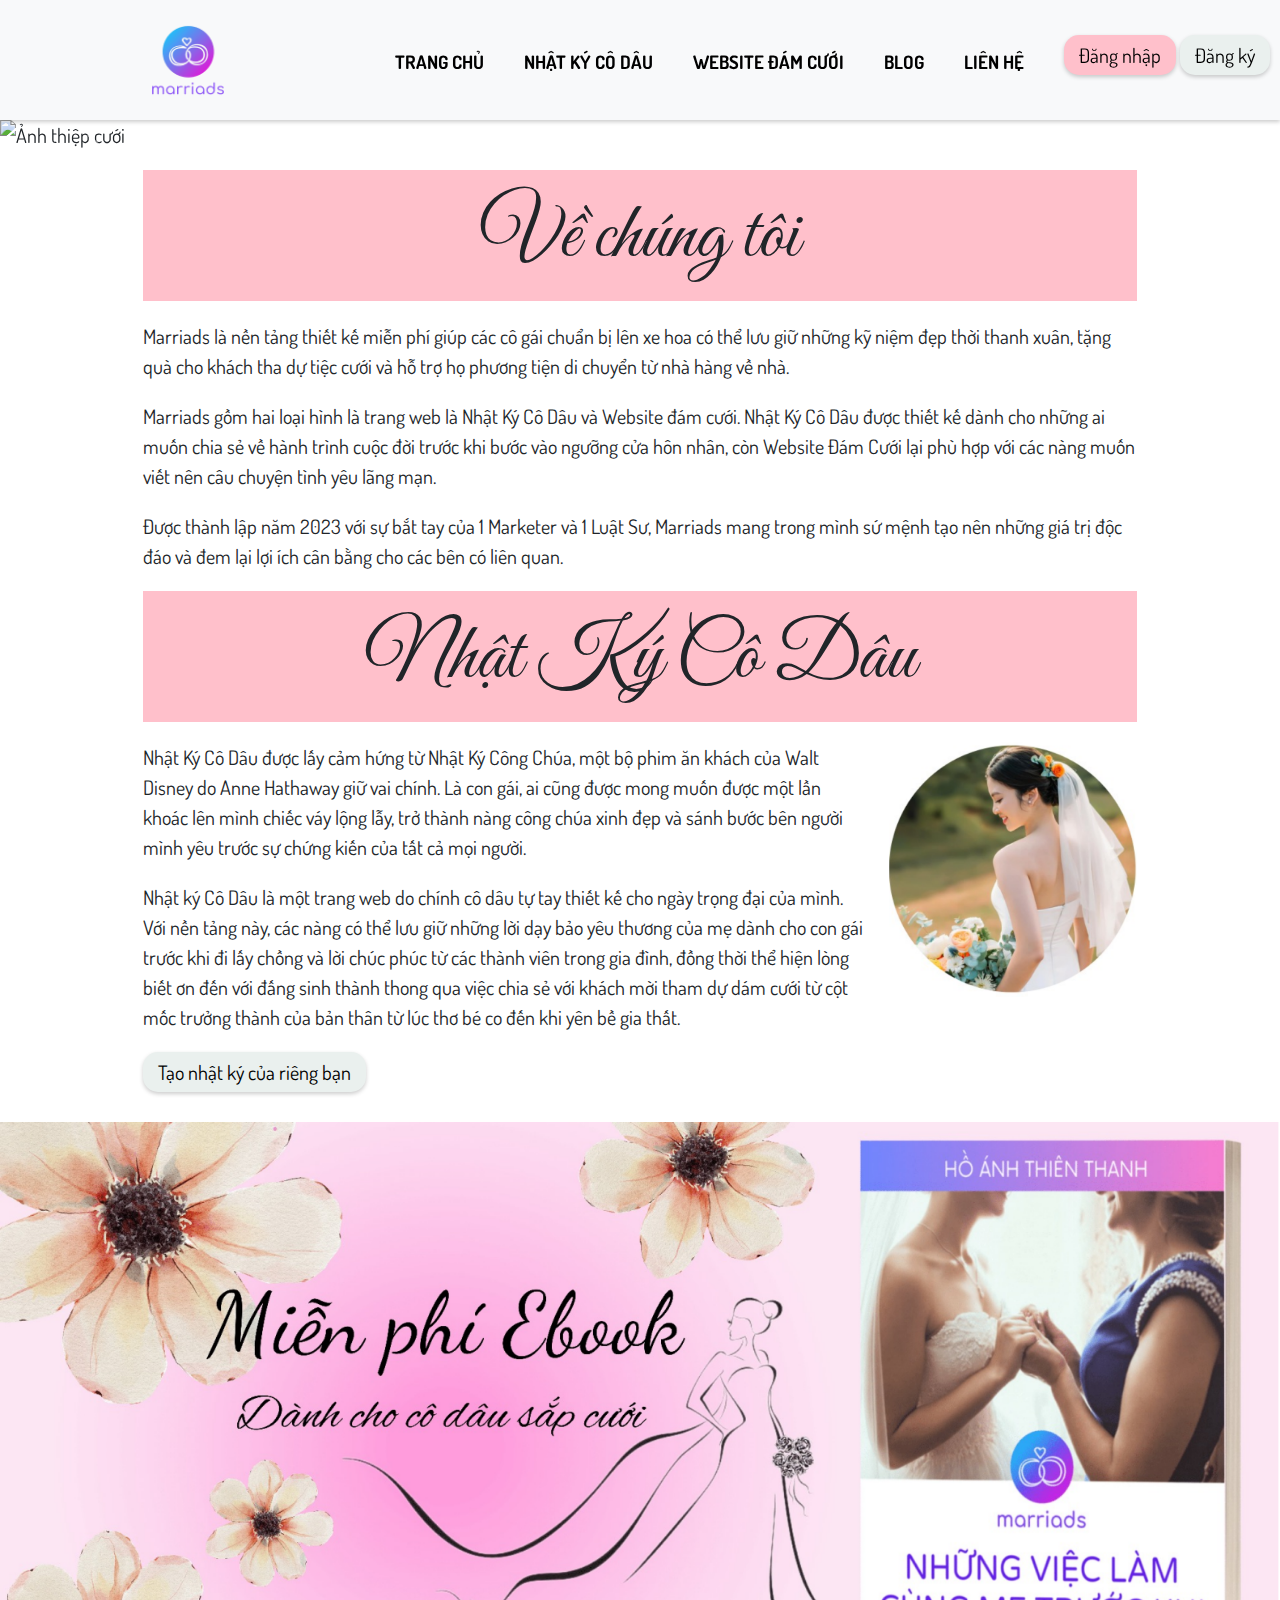
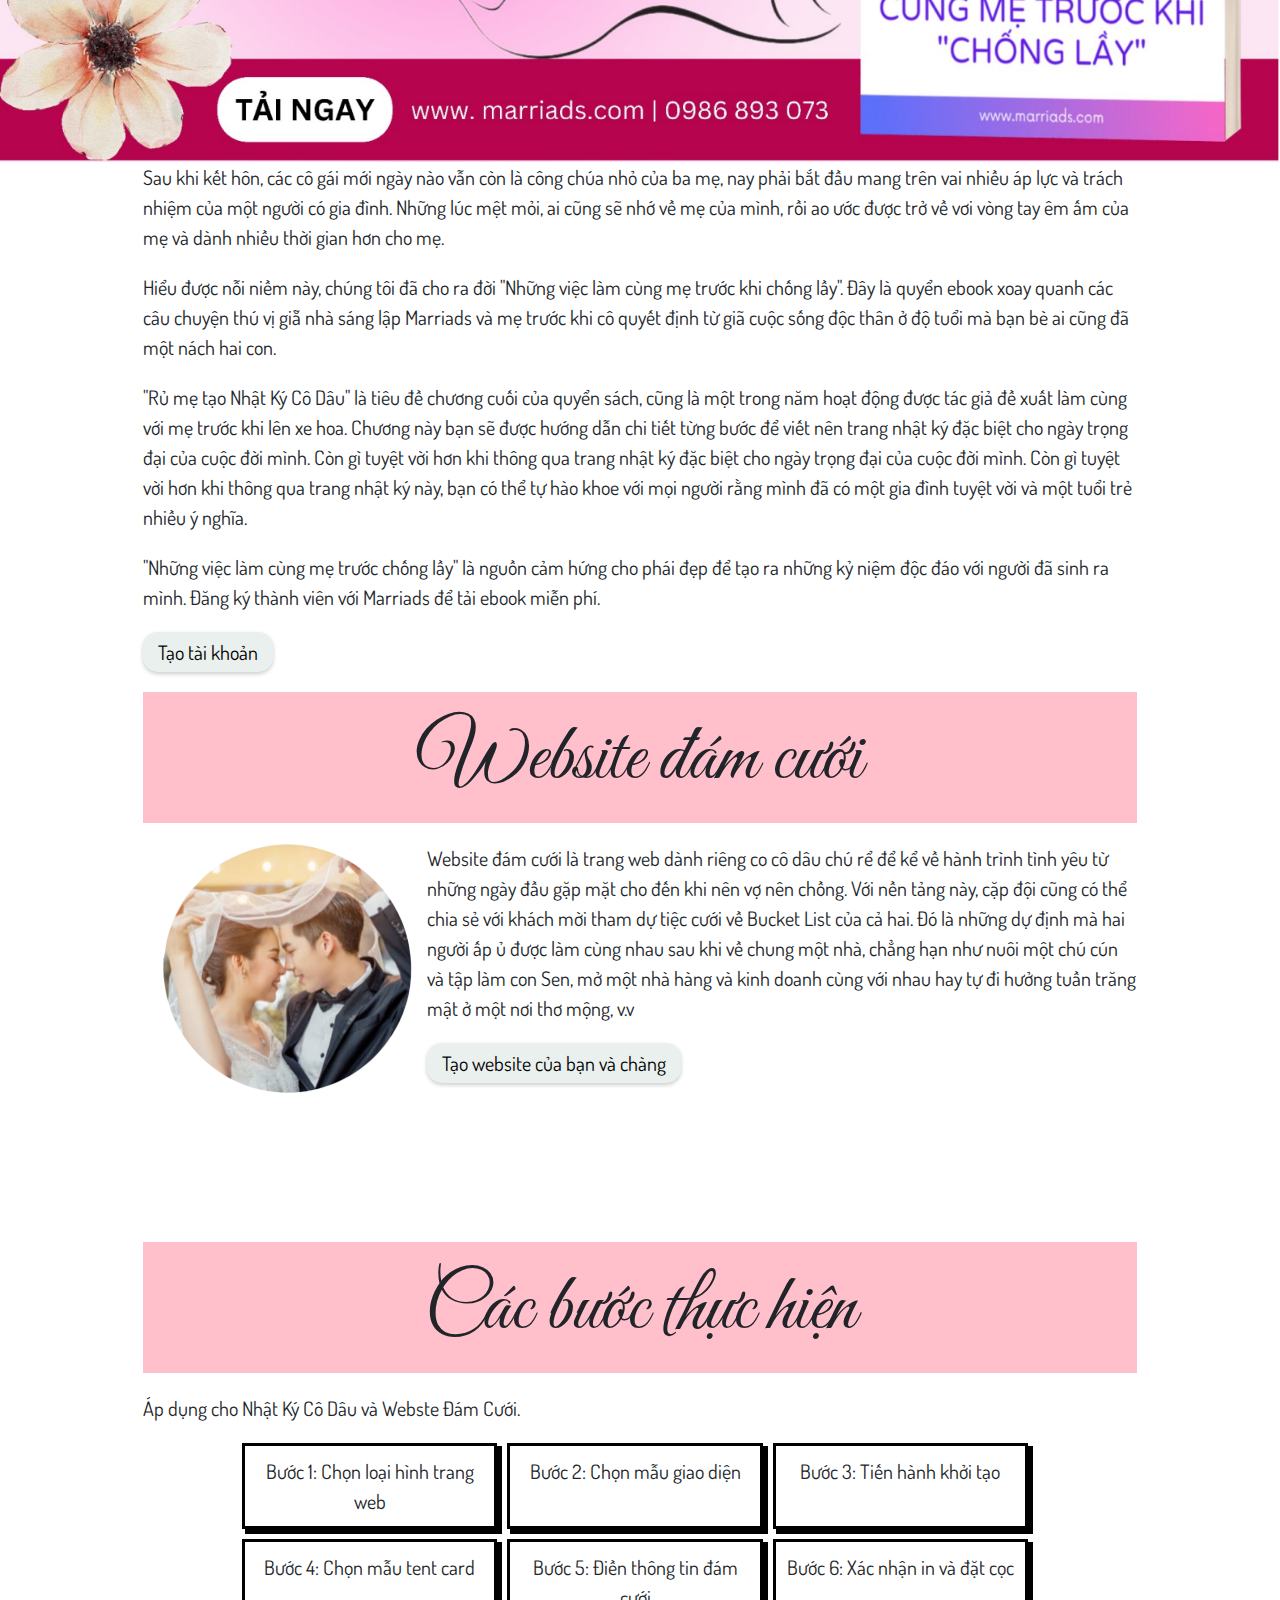
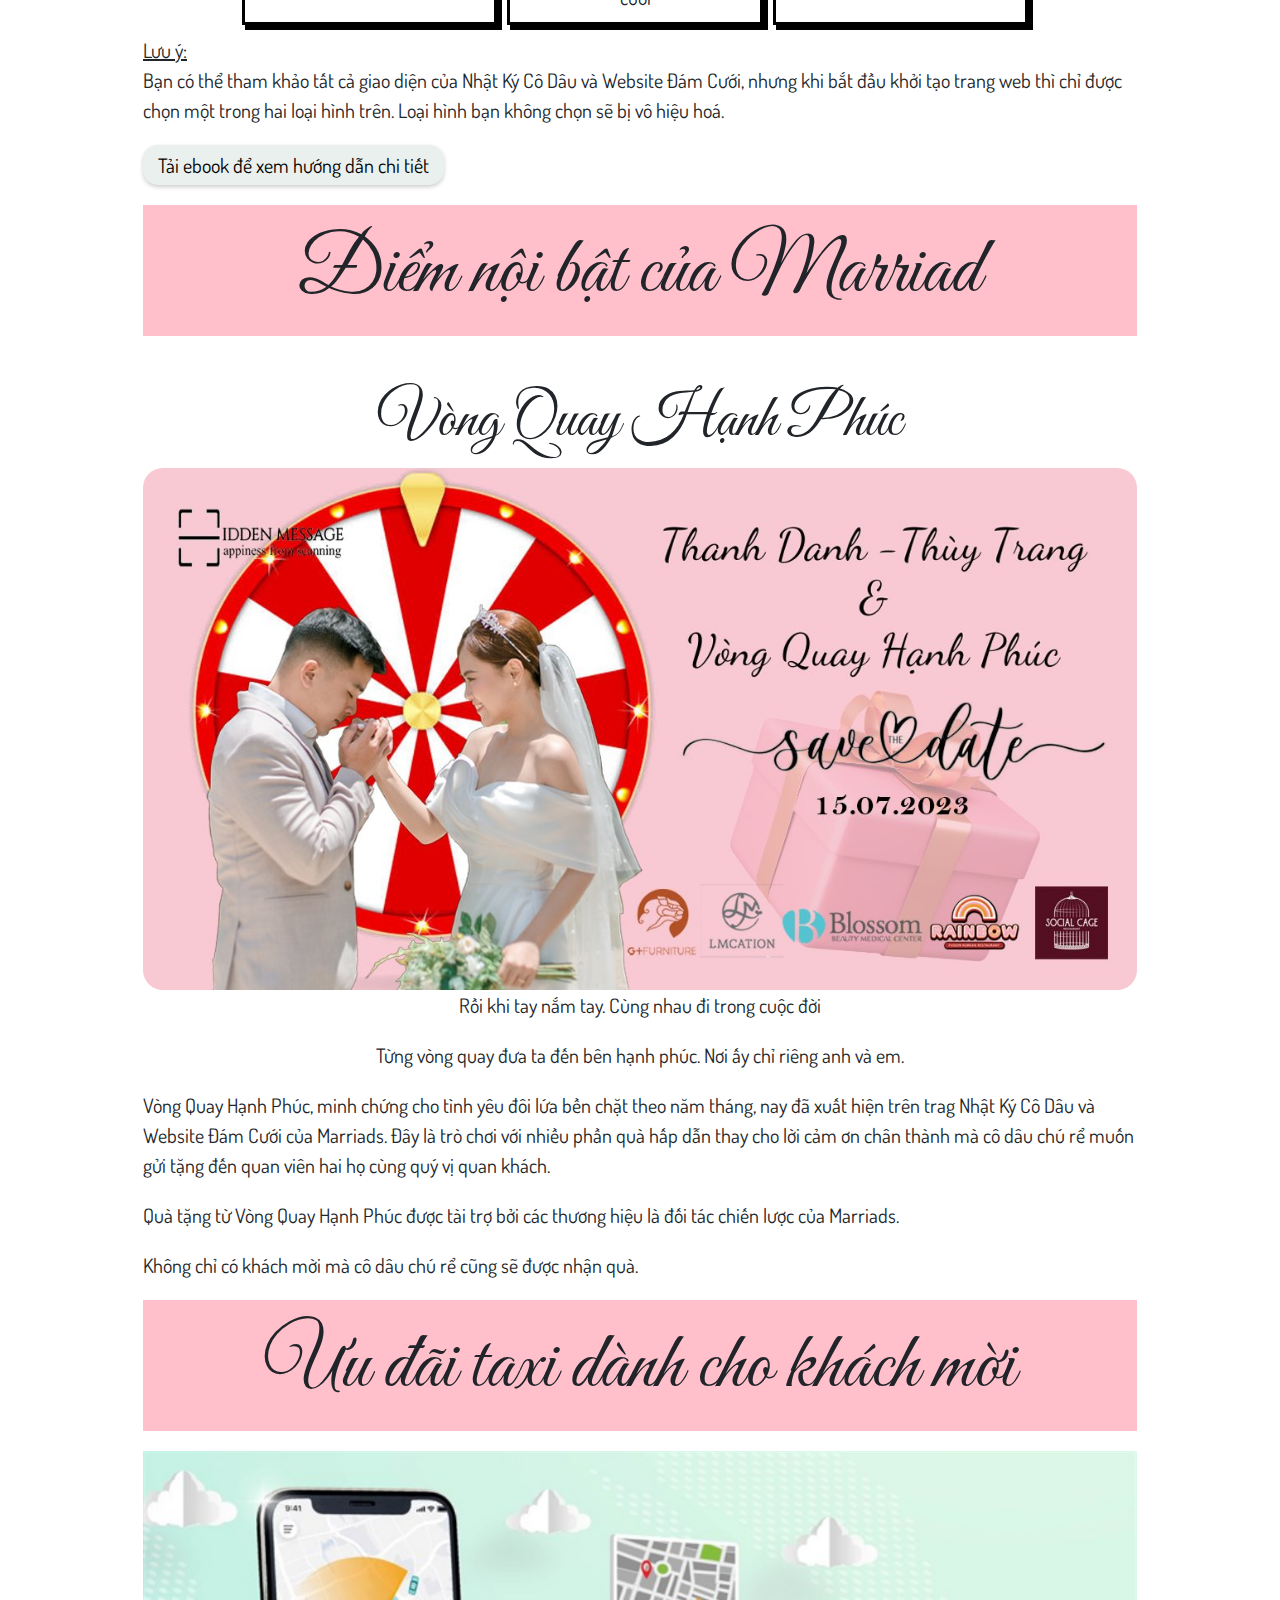
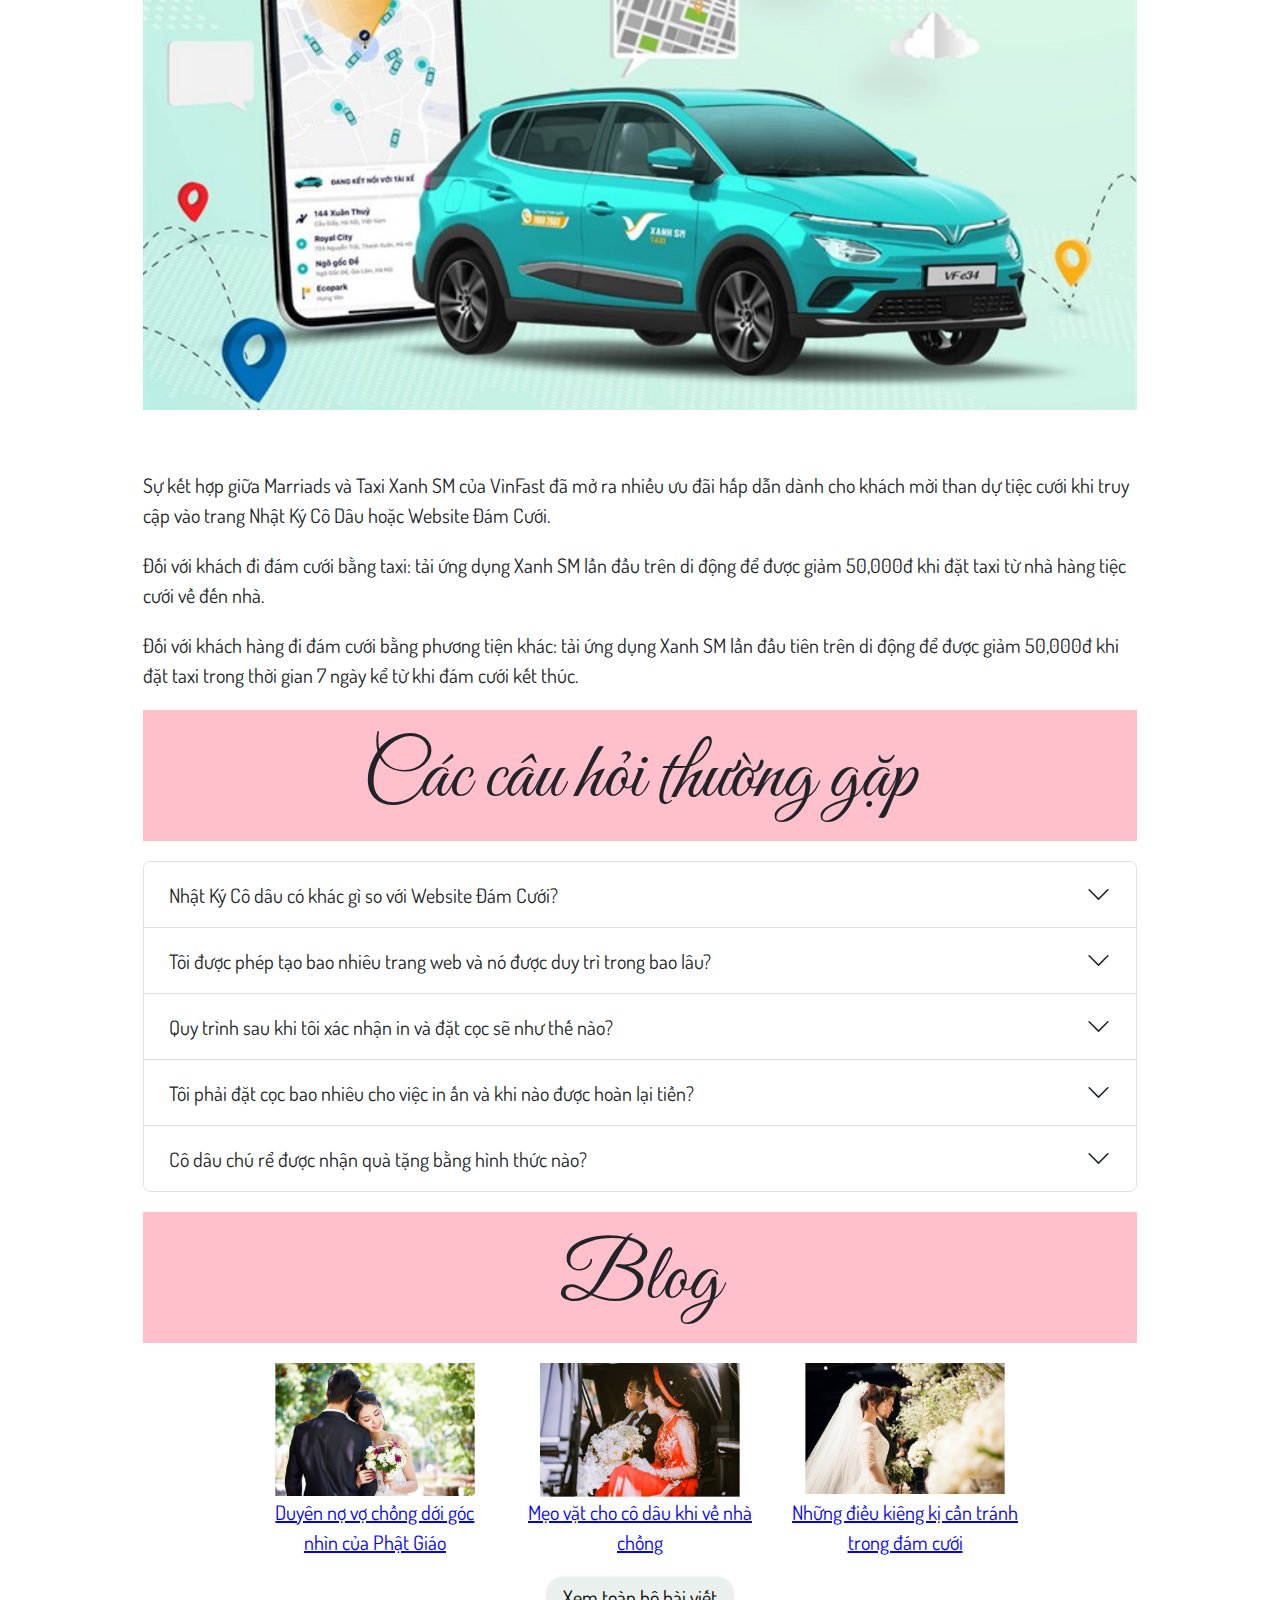
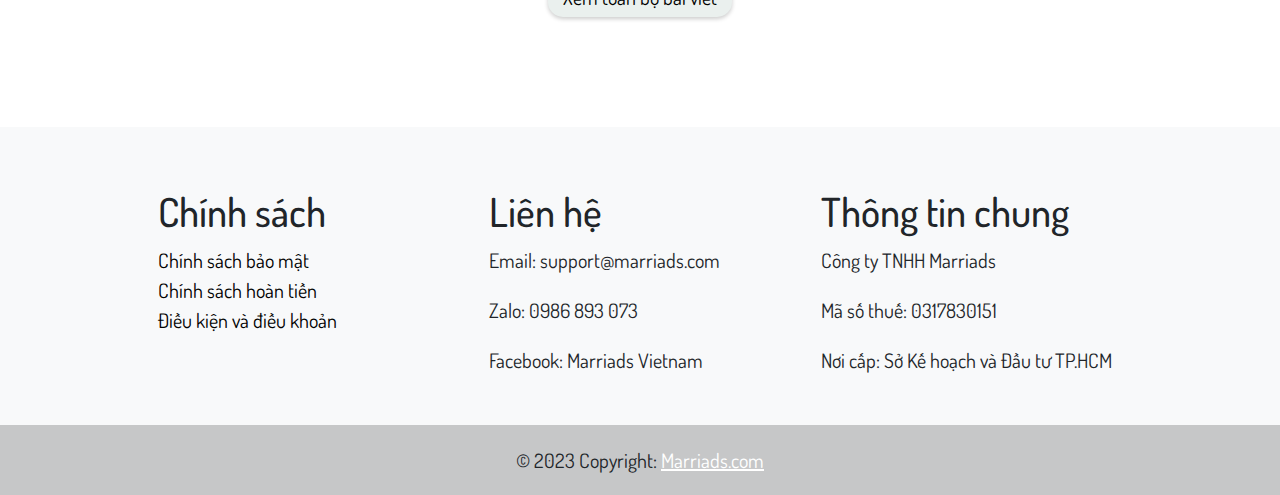
==== page_1.html @ 224631a4 "update navigation" ====
<!DOCTYPE html>
<html lang="en">
  <head>
    <meta charset="UTF-8" />
    <meta name="viewport" content="width=device-width, initial-scale=1.0" />
    <link rel="stylesheet" href="./css/custom.css" />
    <link rel="stylesheet" href="./css/bootstrap.css" />
    <script src="js/bootstrap.bundle.min.js"></script>
    <link rel="icon" href="./img/icon.png" />
    <title>Trang - 1</title>
  </head>

  <body>
    <!-- Header -->
    <nav class="navbar navbar-expand-lg bg-body-tertiary sticky-top">
      <a class="navbar-brand" href="./page_1.html">
        <img
          src="./img/logo-marriads-removebg-preview.png"
          alt="Logo"
          width="100%"
          height="120px"
        />
      </a>
      <button
        class="navbar-toggler menubar"
        type="button"
        data-bs-toggle="collapse"
        data-bs-target="#navbarNavAltMarkup"
        aria-controls="navbarNavAltMarkup"
        aria-expanded="true"
        aria-label="Toggle navigation"
      >
        <span class="navbar-toggler-icon"></span>
      </button>

      <div class="collapse navbar-collapse" id="navbarNavAltMarkup">
        <div class="navbar-nav ms-auto align-items-end pb-2">
          <a class="nav-link header" aria-current="page" href="./page_1.html"
            >Trang chủ</a
          >
          <a class="nav-link header" href="./page_18.html" target="_blank"
            >Nhật ký Cô Dâu</a
          >
          <a class="nav-link header" href="./page_17.html" target="_blank"
            >Website Đám Cưới</a
          >
          <a class="nav-link header" href="./page_16.html" target="_blank"
            >Blog</a
          >
          <a class="nav-link header" href="./page_15.html">Liên hệ</a>
          <div class="log_reg_btn" role="group">
            <a
              href="./page_4.html"
              target="_blank"
              class="btn btn-primary btn-sign-in"
            >
              Đăng nhập
            </a>
            <a
              href="./page_2.html"
              target="_blank"
              class="btn btn-primary btn-sign-up"
            >
              Đăng ký
            </a>
          </div>
        </div>
  </nav>
    <!-- Header -->
    <!-- Slider - Content -->
    <div
      id="carouselExampleAutoplaying"
      class="carousel slide"
      data-bs-ride="carousel"
    >
      <div class="carousel-inner">
        <div class="carousel-item active">
          <img
            src="./img/banner_trangchu.png"
            class="d-block w-100"
            alt="Ảnh thiệp cưới"
          />
        </div>
        <div class="carousel-item">
          <img
            src="./img/banner_trangchu.png"
            class="d-block w-100"
            alt="Ảnh thiệp cưới"
          />
        </div>
        <div class="carousel-item">
          <img
            src="./img/banner_trangchu.png"
            class="d-block w-100"
            alt="Ảnh thiệp cưới"
          />
        </div>
      </div>
      <button
        class="carousel-control-prev"
        type="button"
        data-bs-target="#carouselExampleAutoplaying"
        data-bs-slide="prev"
      >
        <span class="carousel-control-prev-icon" aria-hidden="true"></span>
        <span class="visually-hidden">Previous</span>
      </button>
      <button
        class="carousel-control-next"
        type="button"
        data-bs-target="#carouselExampleAutoplaying"
        data-bs-slide="next"
      >
        <span class="carousel-control-next-icon" aria-hidden="true"></span>
        <span class="visually-hidden">Next</span>
      </button>
    </div>
    <!-- Slider - Content -->

    <!-- Content -->
    <div class="container">
      <h2 class="title__content">Về chúng tôi</h2>
      <p>
        Marriads là nền tảng thiết kế miễn phí giúp các cô gái chuẩn bị lên xe
        hoa có thể lưu giữ những kỹ niệm đẹp thời thanh xuân, tặng quà cho khách
        tha dự tiệc cưới và hỗ trợ họ phương tiện di chuyển từ nhà hàng về nhà.
      </p>
      <p>
        Marriads gồm hai loại hình là trang web là Nhật Ký Cô Dâu và Website đám
        cưới. Nhật Ký Cô Dâu được thiết kế dành cho những ai muốn chia sẻ về
        hành trình cuộc đời trước khi bước vào ngưỡng cửa hôn nhân, còn Website
        Đám Cưới lại phù hợp với các nàng muốn viết nên câu chuyện tình yêu lãng
        mạn.
      </p>
      <p>
        Được thành lập năm 2023 với sự bắt tay của 1 Marketer và 1 Luật Sư,
        Marriads mang trong mình sứ mệnh tạo nên những giá trị độc đáo và đem
        lại lợi ích cân bằng cho các bên có liên quan.
      </p>

      <div class="content_nkcd nhat-ky-co-dau">
        <h2 class="title__content">Nhật Ký Cô Dâu</h2>
        <img src="./img/banner_5.png" alt="" class="img__content banner_5" />
        <p>
          Nhật Ký Cô Dâu được lấy cảm hứng từ Nhật Ký Công Chúa, một bộ phim ăn
          khách của Walt Disney do Anne Hathaway giữ vai chính. Là con gái, ai
          cũng được mong muốn được một lần khoác lên mình chiếc váy lộng lẫy,
          trở thành nàng công chúa xinh đẹp và sánh bước bên người mình yêu
          trước sự chứng kiến của tất cả mọi người.
        </p>
        <p>
          Nhật ký Cô Dâu là một trang web do chính cô dâu tự tay thiết kế cho
          ngày trọng đại của mình. Với nền tảng này, các nàng có thể lưu giữ
          những lời dạy bảo yêu thương của mẹ dành cho con gái trước khi đi lấy
          chồng và lời chúc phúc từ các thành viên trong gia đình, đồng thời thể
          hiện lòng biết ơn đến với đấng sinh thành thong qua việc chia sẻ với
          khách mời tham dự dám cưới từ cột mốc trưởng thành của bản thân từ lúc
          thơ bé co đến khi yên bề gia thất.
        </p>
        <button class="btn btn-primary" style="margin-bottom: 30px">
          Tạo nhật ký của riêng bạn
        </button>
      </div>
    </div>
    <img src="./img/banner_3.png" alt="" width="100%" class="img_banner_3" />
    <div class="container">
      <div class="content_nkcd ebook">
        <p>
          Sau khi kết hôn, các cô gái mới ngày nào vẫn còn là công chúa nhỏ của
          ba mẹ, nay phải bắt đầu mang trên vai nhiều áp lực và trách nhiệm của
          một người có gia đình. Những lúc mệt mỏi, ai cũng sẽ nhớ về mẹ của
          mình, rồi ao ước được trở về vơi vòng tay êm ấm của mẹ và dành nhiều
          thời gian hơn cho mẹ.
        </p>
        <p>
          Hiểu được nỗi niềm này, chúng tôi đã cho ra đời "Những việc làm cùng
          mẹ trước khi chống lầy". Đây là quyển ebook xoay quanh các câu chuyện
          thú vị giẵ nhà sáng lập Marriads và mẹ trước khi cô quyết định từ giã
          cuộc sống độc thân ở độ tuổi mà bạn bè ai cũng đã một nách hai con.
        </p>
        <p>
          "Rủ mẹ tạo Nhật Ký Cô Dâu" là tiêu đề chương cuối của quyển sách, cũng
          là một trong năm hoạt động được tác giả đề xuất làm cùng với mẹ trước
          khi lên xe hoa. Chương này bạn sẽ được hướng dẫn chi tiết từng bước để
          viết nên trang nhật ký đặc biệt cho ngày trọng đại của cuộc đời mình.
          Còn gì tuyệt vời hơn khi thông qua trang nhật ký đặc biệt cho ngày
          trọng đại của cuộc đời mình. Còn gì tuyệt vời hơn khi thông qua trang
          nhật ký này, bạn có thể tự hào khoe với mọi người rằng mình đã có một
          gia đình tuyệt vời và một tuổi trẻ nhiều ý nghĩa.
        </p>
        <p>
          "Những việc làm cùng mẹ trước chống lầy" là nguồn cảm hứng cho phái
          đẹp để tạo ra những kỷ niệm độc đáo với người đã sinh ra mình. Đăng ký
          thành viên với Marriads để tải ebook miễn phí.
        </p>
        <button class="btn btn-primary">Tạo tài khoản</button>
      </div>

      <div class="content_nkcd website-dam-cuoi">
        <h2 class="title__content">Website đám cưới</h2>

        <img
          src="./img/banner_4.png"
          alt=""
          width="25%"
          class="img__content website-damcuoi"
        />
        <p>
          Website đám cưới là trang web dành riêng co cô dâu chú rể để kể về
          hành trình tình yêu từ những ngày đầu gặp mặt cho đến khi nên vợ nên
          chồng. Với nền tảng này, cặp đội cũng có thể chia sẻ với khách mời
          tham dự tiệc cưới về Bucket List của cả hai. Đó là những dự định mà
          hai người ấp ủ được làm cùng nhau sau khi về chung một nhà, chẳng hạn
          như nuôi một chú cún và tập làm con Sen, mở một nhà hàng và kinh doanh
          cùng với nhau hay tự đi hưởng tuần trăng mật ở một nơi thơ mộng, v.v
        </p>
        <button class="btn btn-primary">Tạo website của bạn và chàng</button>
      </div>
      <div class="content_nkcd step-by-step">
        <h2 class="title__content">Các bước thực hiện</h2>
        <p>Áp dụng cho Nhật Ký Cô Dâu và Webste Đám Cưới.</p>
        <div class="container">
          <div class="row sbs">
            <div class="col sbs">Bước 1: Chọn loại hình trang web</div>
            <div class="col sbs">Bước 2: Chọn mẫu giao diện</div>
            <div class="col sbs">Bước 3: Tiến hành khởi tạo</div>
          </div>
          <div class="row sbs">
            <div class="col sbs">Bước 4: Chọn mẫu tent card</div>
            <div class="col sbs">Bước 5: Điền thông tin đám cưới</div>
            <div class="col sbs">Bước 6: Xác nhận in và đặt cọc</div>
          </div>
        </div>
        <u>Lưu ý:</u>
        <p>
          Bạn có thể tham khảo tất cả giao diện của Nhật Ký Cô Dâu và Website
          Đám Cưới, nhưng khi bắt đầu khởi tạo trang web thì chỉ được chọn một
          trong hai loại hình trên. Loại hình bạn không chọn sẽ bị vô hiệu hoá.
        </p>
        <button class="btn btn-primary">
          Tải ebook để xem hướng dẫn chi tiết
        </button>
      </div>
      <div class="content_nkcd diem-noi-bat">
        <h2 class="title__content">Điểm nội bật của Marriad</h2>
        <h3 class="title__sub_conent">Vòng Quay Hạnh Phúc</h3>
        <img
          src="img/banner_2.jpg"
          alt=""
          width="100%"
          style="border-radius: 20px"
        />
        <p class="text-center">
          Rồi khi tay nắm tay. Cùng nhau đi trong cuộc đời
        </p>
        <p class="text-center">
          Từng vòng quay đưa ta đến bên hạnh phúc. Nơi ấy chỉ riêng anh và em.
        </p>
        <p>
          Vòng Quay Hạnh Phúc, minh chứng cho tình yêu đôi lứa bền chặt theo năm
          tháng, nay đã xuất hiện trên trag Nhật Ký Cô Dâu và Website Đám Cưới
          của Marriads. Đây là trò chơi với nhiều phần quà hấp dẫn thay cho lời
          cảm ơn chân thành mà cô dâu chú rể muốn gửi tặng đến quan viên hai họ
          cùng quý vị quan khách.
        </p>
        <p>
          Quà tặng từ Vòng Quay Hạnh Phúc được tài trợ bởi các thương hiệu là
          đối tác chiến lược của Marriads.
        </p>
        <p>Không chỉ có khách mời mà cô dâu chú rể cũng sẽ được nhận quà.</p>
      </div>
      <div class="content_nkcd deal">
        <h2 class="title__content text-center">
          Ưu đãi taxi dành cho khách mời
        </h2>
        <img src="./img/banner_6.png" alt="" width="100%" />
        <br />
        <br /><br />
        <p>
          Sự kết hợp giữa Marriads và Taxi Xanh SM của VinFast đã mở ra nhiều ưu
          đãi hấp dẫn dành cho khách mời than dự tiệc cưới khi truy cập vào
          trang Nhật Ký Cô Dâu hoặc Website Đám Cưới.
        </p>
        <p>
          Đối với khách đi đám cưới bằng taxi: tải ứng dụng Xanh SM lần đầu trên
          di động để được giảm 50,000đ khi đặt taxi từ nhà hàng tiệc cưới về đến
          nhà.
        </p>
        <p>
          Đối với khách hàng đi đám cưới bằng phương tiện khác: tải ứng dụng
          Xanh SM lần đầu tiên trên di động để được giảm 50,000đ khi đặt taxi
          trong thời gian 7 ngày kể từ khi đám cưới kết thúc.
        </p>
      </div>
      <div class="content_nkcd question">
        <h2 class="title__content">Các câu hỏi thường gặp</h2>
        <div class="accordion" id="accordionExample">
          <div class="accordion-item">
            <h2 class="accordion-header">
              <button
                class="accordion-button collapsed"
                type="button"
                data-bs-toggle="collapse"
                data-bs-target="#collapseOne"
                aria-expanded="false"
                aria-controls="collapseOne"
                style="box-shadow: none"
              >
                Nhật Ký Cô dâu có khác gì so với Website Đám Cưới?
              </button>
            </h2>
            <div
              id="collapseOne"
              class="accordion-collapse collapse"
              data-bs-parent="#accordionExample"
            >
              <div class="accordion-body">
                <strong>This is the first item's accordion body.</strong> It is
                shown by default, until the collapse plugin adds the appropriate
                classes that we use to style each element. These classes control
                the overall appearance, as well as the showing and hiding via
                CSS transitions. You can modify any of this with custom CSS or
                overriding our default variables. It's also worth noting that
                just about any HTML can go within the
                <code>.accordion-body</code>, though the transition does limit
                overflow.
              </div>
            </div>
          </div>
          <div class="accordion-item">
            <h2 class="accordion-header">
              <button
                class="accordion-button collapsed"
                type="button"
                data-bs-toggle="collapse"
                data-bs-target="#collapseTwo"
                aria-expanded="false"
                aria-controls="collapseTwo"
                style="box-shadow: none"
              >
                Tôi được phép tạo bao nhiêu trang web và nó được duy trì trong
                bao lâu?
              </button>
            </h2>
            <div
              id="collapseTwo"
              class="accordion-collapse collapse"
              data-bs-parent="#accordionExample"
            >
              <div class="accordion-body">
                <strong>This is the second item's accordion body.</strong> It is
                hidden by default, until the collapse plugin adds the
                appropriate classes that we use to style each element. These
                classes control the overall appearance, as well as the showing
                and hiding via CSS transitions. You can modify any of this with
                custom CSS or overriding our default variables. It's also worth
                noting that just about any HTML can go within the
                <code>.accordion-body</code>, though the transition does limit
                overflow.
              </div>
            </div>
          </div>
          <div class="accordion-item">
            <h2 class="accordion-header">
              <button
                class="accordion-button collapsed"
                type="button"
                data-bs-toggle="collapse"
                data-bs-target="#collapseThree"
                aria-expanded="false"
                aria-controls="collapseThree"
                style="box-shadow: none"
              >
                Quy trình sau khi tôi xác nhận in và đặt cọc sẽ như thế nào?
              </button>
            </h2>
            <div
              id="collapseThree"
              class="accordion-collapse collapse"
              data-bs-parent="#accordionExample"
            >
              <div class="accordion-body">
                <strong>This is the third item's accordion body.</strong> It is
                hidden by default, until the collapse plugin adds the
                appropriate classes that we use to style each element. These
                classes control the overall appearance, as well as the showing
                and hiding via CSS transitions. You can modify any of this with
                custom CSS or overriding our default variables. It's also worth
                noting that just about any HTML can go within the
                <code>.accordion-body</code>, though the transition does limit
                overflow.
              </div>
            </div>
          </div>
          <div class="accordion-item">
            <h2 class="accordion-header">
              <button
                class="accordion-button collapsed"
                type="button"
                data-bs-toggle="collapse"
                data-bs-target="#collapseFour"
                aria-expanded="false"
                aria-controls="collapseFour"
                style="box-shadow: none"
              >
                Tôi phải đặt cọc bao nhiêu cho việc in ấn và khi nào được hoàn
                lại tiền?
              </button>
            </h2>
            <div
              id="collapseFour"
              class="accordion-collapse collapse"
              data-bs-parent="#accordionExample"
            >
              <div class="accordion-body">
                <strong>This is the third item's accordion body.</strong> It is
                hidden by default, until the collapse plugin adds the
                appropriate classes that we use to style each element. These
                classes control the overall appearance, as well as the showing
                and hiding via CSS transitions. You can modify any of this with
                custom CSS or overriding our default variables. It's also worth
                noting that just about any HTML can go within the
                <code>.accordion-body</code>, though the transition does limit
                overflow.
              </div>
            </div>
          </div>
          <div class="accordion-item">
            <h2 class="accordion-header">
              <button
                class="accordion-button collapsed"
                type="button"
                data-bs-toggle="collapse"
                data-bs-target="#collapseFive"
                aria-expanded="false"
                aria-controls="collapseFive"
                style="box-shadow: none"
              >
                Cô dâu chú rể được nhận quà tặng bằng hình thức nào?
              </button>
            </h2>
            <div
              id="collapseFive"
              class="accordion-collapse collapse"
              data-bs-parent="#accordionExample"
            >
              <div class="accordion-body">
                <strong>This is the third item's accordion body.</strong> It is
                hidden by default, until the collapse plugin adds the
                appropriate classes that we use to style each element. These
                classes control the overall appearance, as well as the showing
                and hiding via CSS transitions. You can modify any of this with
                custom CSS or overriding our default variables. It's also worth
                noting that just about any HTML can go within the
                <code>.accordion-body</code>, though the transition does limit
                overflow.
              </div>
            </div>
          </div>
        </div>
      </div>

      <div class="content_nkcd blog">
        <h2 class="title__content">Blog</h2>
        <div class="container text-center">
          <div class="row blog">
            <div class="col blog">
              <img src="./img/banner_7.png" alt="" width="85%" />
            </div>
            <div class="col blog">
              <img src="./img/banner_8.png" width="85%" alt="" />
            </div>
            <div class="col blog">
              <img src="./img/banner_9.png" alt="" width="85%" />
            </div>
          </div>
          <div class="row blog">
            <div class="col blog">
              <p class="text__blog">
                Duyên nợ vợ chồng dới góc nhìn của Phật Giáo
              </p>
            </div>
            <div class="col blog">
              <p class="text__blog">Mẹo vặt cho cô dâu khi về nhà chồng</p>
            </div>
            <div class="col blog">
              <p class="text__blog">
                Những điều kiêng kị cần tránh trong đám cưới
              </p>
            </div>
          </div>
          <button class="btn btn-primary">Xem toàn bộ bài viết</button>
        </div>
      </div>
      <br /><br />
    </div>

    <!-- Footer -->
    <footer class="text-center text-lg-start bg-light">
      <!-- Grid container -->
      <div class="container p-4">
        <!--Grid row-->
        <div class="row mt-4">
          <!--Grid column-->
          <div class="col-lg-4 col-md-12 mb-4 mb-md-0">
            <h2>Chính sách</h2>
            <a href="#">Chính sách bảo mật</a><br />
            <a href="#">Chính sách hoàn tiền</a><br />
            <a href="#">Điều kiện và điều khoản</a>
          </div>
          <!--Grid column-->

          <!--Grid column-->
          <div class="col-lg-4 col-md-6 mb-4 mb-md-0">
            <h2>Liên hệ</h2>
            <p>Email: support@marriads.com</p>
            <p>Zalo: 0986 893 073</p>
            <p>Facebook: Marriads Vietnam</p>
          </div>
          <!--Grid column-->

          <!--Grid column-->
          <div class="col-lg-4 col-md-6 mb-4 mb-md-0">
            <h2>Thông tin chung</h2>
            <p>Công ty TNHH Marriads</p>
            <p>Mã số thuế: 0317830151</p>
            <p>Nơi cấp: Sở Kế hoạch và Đầu tư TP.HCM</p>
          </div>
          <!--Grid column-->
        </div>
        <!--Grid row-->
      </div>
      <!-- Grid container -->

      <!-- Copyright -->
      <div class="text-center p-3" style="background-color: rgba(0, 0, 0, 0.2)">
        © 2023 Copyright:
        <a class="text-white" href="https://marriads.com/">Marriads.com</a>
      </div>
      <!-- Copyright -->
    </footer>
    <!-- Footer -->
  </body>
</html>
---- css/custom.css ----
@import url("https://fonts.googleapis.com/css2?family=Playpen+Sans:wght@100;200;300;400;500;600&display=swap");
@import url("https://fonts.googleapis.com/css2?family=Great+Vibes&display=swap");
@import url("https://fonts.googleapis.com/css2?family=Dosis:wght@200;300;400;500;600&display=swap");
/* Font chữ tiêu đề */
/* font-family: 'Great Vibes', cursive; */
/* Font nội dung  */
/* font-family: 'Dosis', sans-serif; */

* {
  margin: 0;
  padding: 0;
  font-size: 20px;
  font-family: "Dosis", sans-serif;
  /* box-sizing: border-box; */
}

.nav-link.header {
  text-transform: uppercase;
  height: 40px;
  font-size: 18.5px;
  font-weight: bold;
  color: #000;
  margin-right: 20px;
}

.nav-link:last-child {
  border-right: none !important;
}

.nav-link:active {
  color: pink;
}

.navbar-brand {
  margin-left: 10%;
}

.navbar-toggler {
  margin-right: 10%;
}

.btn.btn-primary {
  background-color: #eaf0ee;
  color: black;
  border-radius: 15px;
  padding: 5px 15px 5px 15px;
  box-shadow: 0 2px 4px 0 rgba(0, 0, 0, 0.2);
  outline: none;
  border: none;
}

.btn.btn-primary:hover {
  background-color: rgb(207, 113, 129);
}

.btn-sign-in {
  background-color: pink !important;
}

.log_reg_btn {
  position: relative;
  top: 35%;
  padding: 3px 10px 3px 10px;
  right: 0px;
  border-radius: 0;
}

.img-banner {
  object-fit: fill;
  padding: 40px;
}

.span-facebook {
  background-color: #0e84e6;
  color: #fff;
  text-decoration: underline;
}

.navbar {
  height: 120px;
  box-shadow: 0 2px 4px 0 rgba(0, 0, 0, 0.2);
  background-color: #fff;
  position: fixed;
}

.txt_input {
  position: relative;
  margin-bottom: 15px;
}

.txt_input .title_label {
  top: 7px;
  padding: 0 10px 0 10px;
  color: black;
  left: 15px;
  position: absolute;
  pointer-events: none;
  transition: 0.5s;
  background-color: #fff;
  transform: translateX(0px) translateY(-20px);
}

.txt_input {
  width: 550px;
}

.form-control.edit_text {
  width: 550px;
}

.txt_input .edit_text,
.txt_input .area_input {
  border: 2px solid #000;
  background: #fff;
  border-radius: 5px;
  outline: none;
  color: #000;
  font-size: 1em;
}

.txt_input .edit_text:focus,
.txt_input .area_input:focus {
  border: 2px solid #000;
  box-shadow: none;
}

.navbar-toggler.menubar:focus {
  box-shadow: none;
}
.container {
  max-width: 80% !important;
}

/* Content */
.title__content {
  background-color: pink;
  padding: 20px 0px 15px 0px;
  margin: 20px 0 20px 0;
  text-align: center;
  font-size: 4em;
  font-family: "Great Vibes", cursive;
}

.title__sub_conent {
  margin-top: 50px;
  text-align: center;
  font-size: 3em;
  font-family: "Great Vibes", cursive;
}

.img__content {
  margin-left: 20px;
  max-width: 25%;
}

.col.sbs {
  border: 3px solid #000;
  box-shadow: 4px 4px 0 1px #000;
  padding: 10px;
  text-align: center;
  margin-bottom: 10px;
  margin-right: 10px;
}

.img__content.banner_5 {
  float: right;
}
.img_banner_3 {
  object-fit: inherit;
  height: auto;
}
.img__content.website-damcuoi {
  float: left;
  margin-right: 15px;
  margin-bottom: 15px;
}

.content_nkcd.website-dam-cuoi {
  height: 530px;
}

.text__blog {
  color: blue;
  width: 100%;
  text-decoration: underline;
}

.img__ebook {
  width: 50%;
  height: 450px;
  transform: translateX(450px);
}

/* Content */

/* Footer */
footer {
  margin-top: 50px;
}

.col-lg-4 a {
  text-decoration: none;
  color: #000;
}

/* Footer */

/* Mobile View */

@media (max-width: 768px) {
  * {
    font-size: 15px;
  }
  .navbar-nav {
    background: rgb(248, 249, 250);
    border-bottom-right-radius: 15px;
    border-bottom-left-radius: 15px;
    width: auto;
  }
  .form-control.edit_text,
  .txt_input {
    width: 250px;
  }

  .title__content {
    font-size: 2em;
  }

  .img__ebook {
    display: none;
  }

  .nav-link.header {
    text-decoration: none;
    text-align: center;
    border-right: none;
  }

  .content_nkcd.website-dam-cuoi {
    height: 370px;
  }

  .navbar {
    height: 120px;
  }
  .navbar-brand img {
    height: 90px;
  }
  .btn.btn-primary.submit-reg-acc {
    margin-left: 100px;
  }
}

@media (max-width: 973px) {
  .nav-link.header {
    border-right: none;
    text-align: center;
  }
}
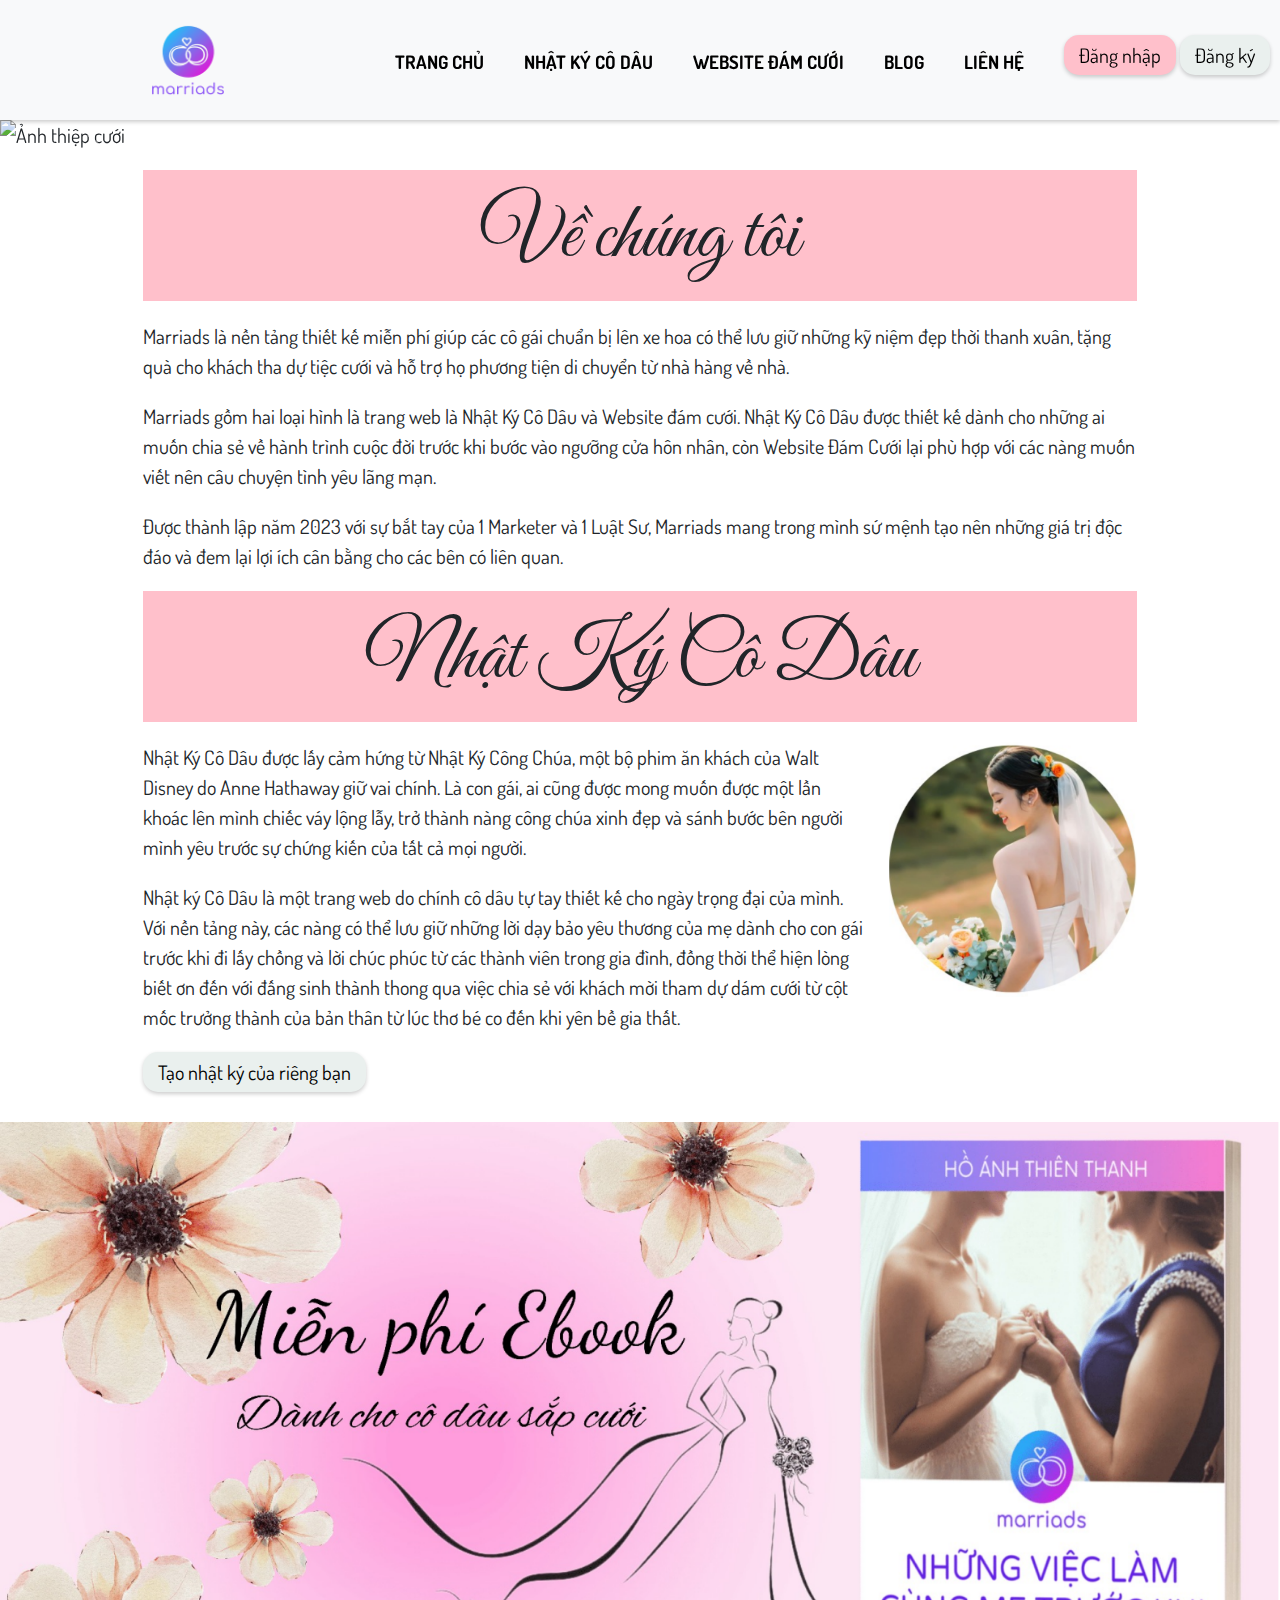
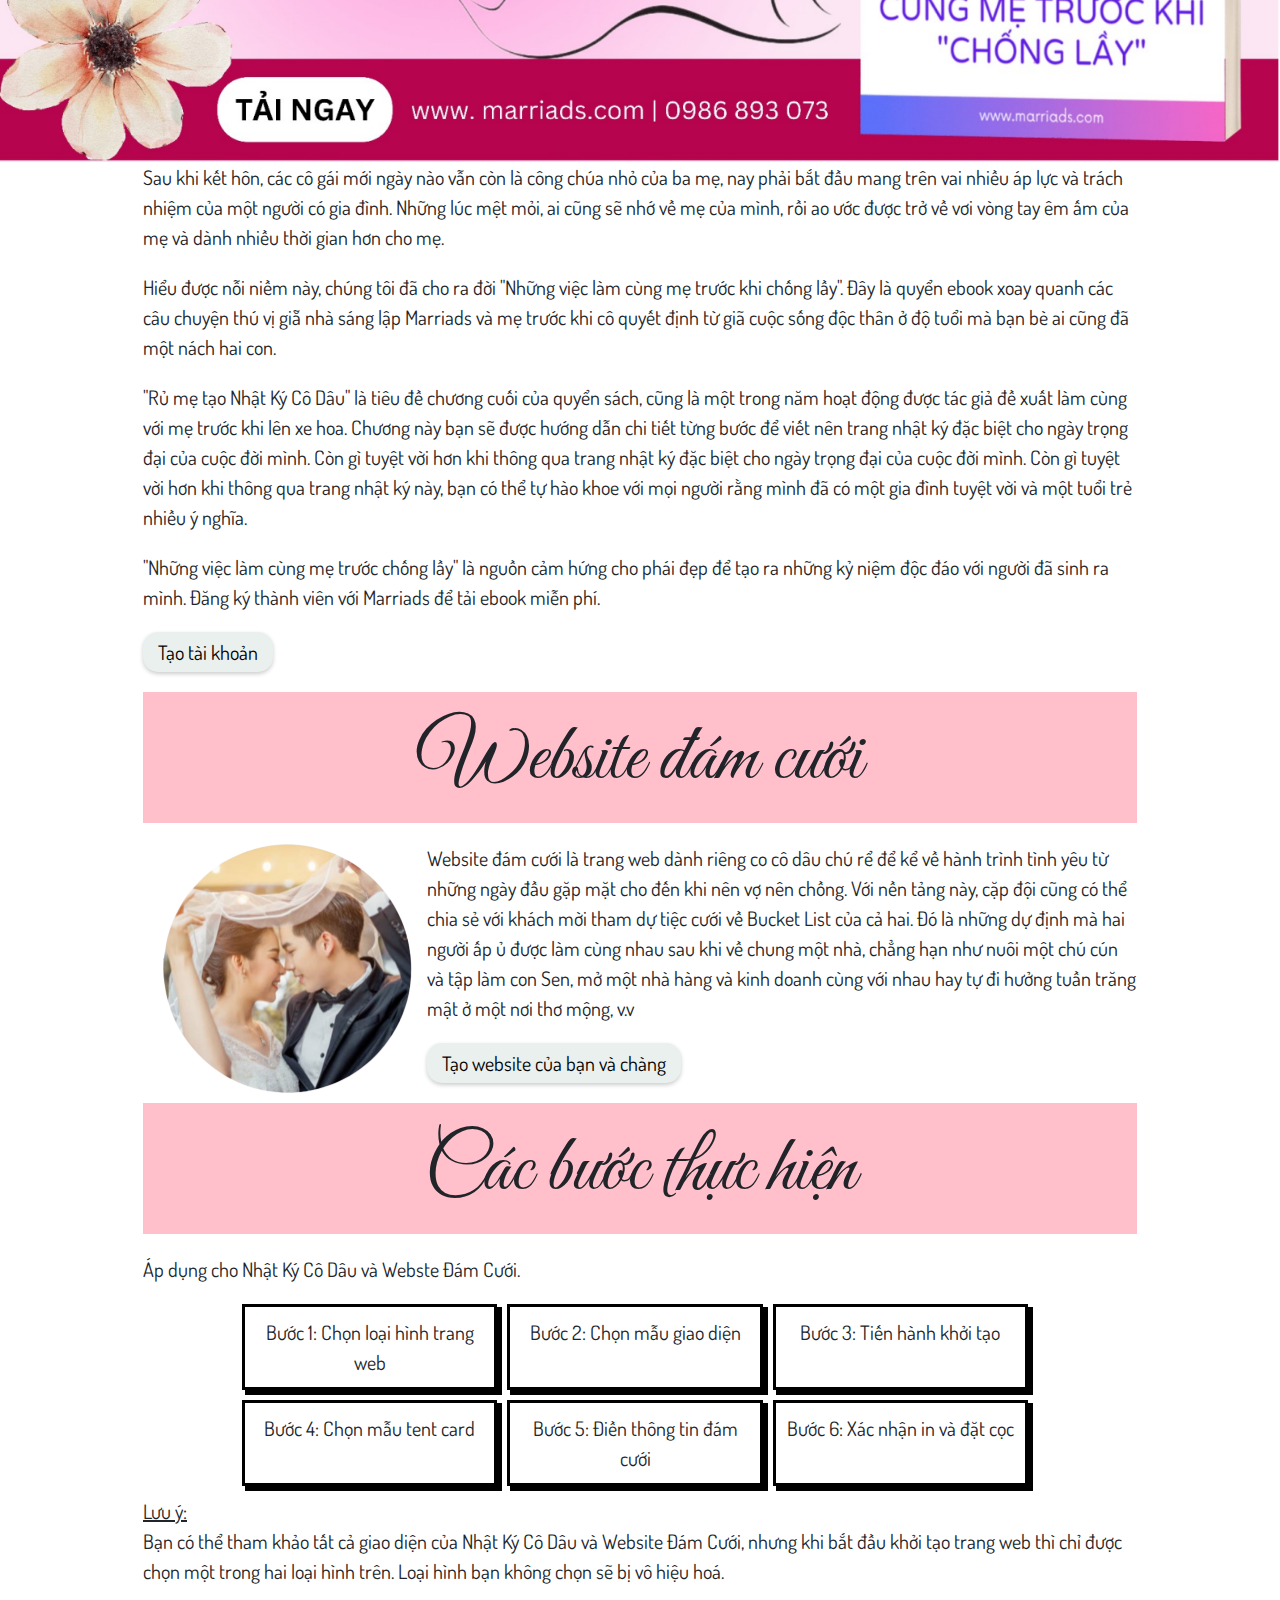
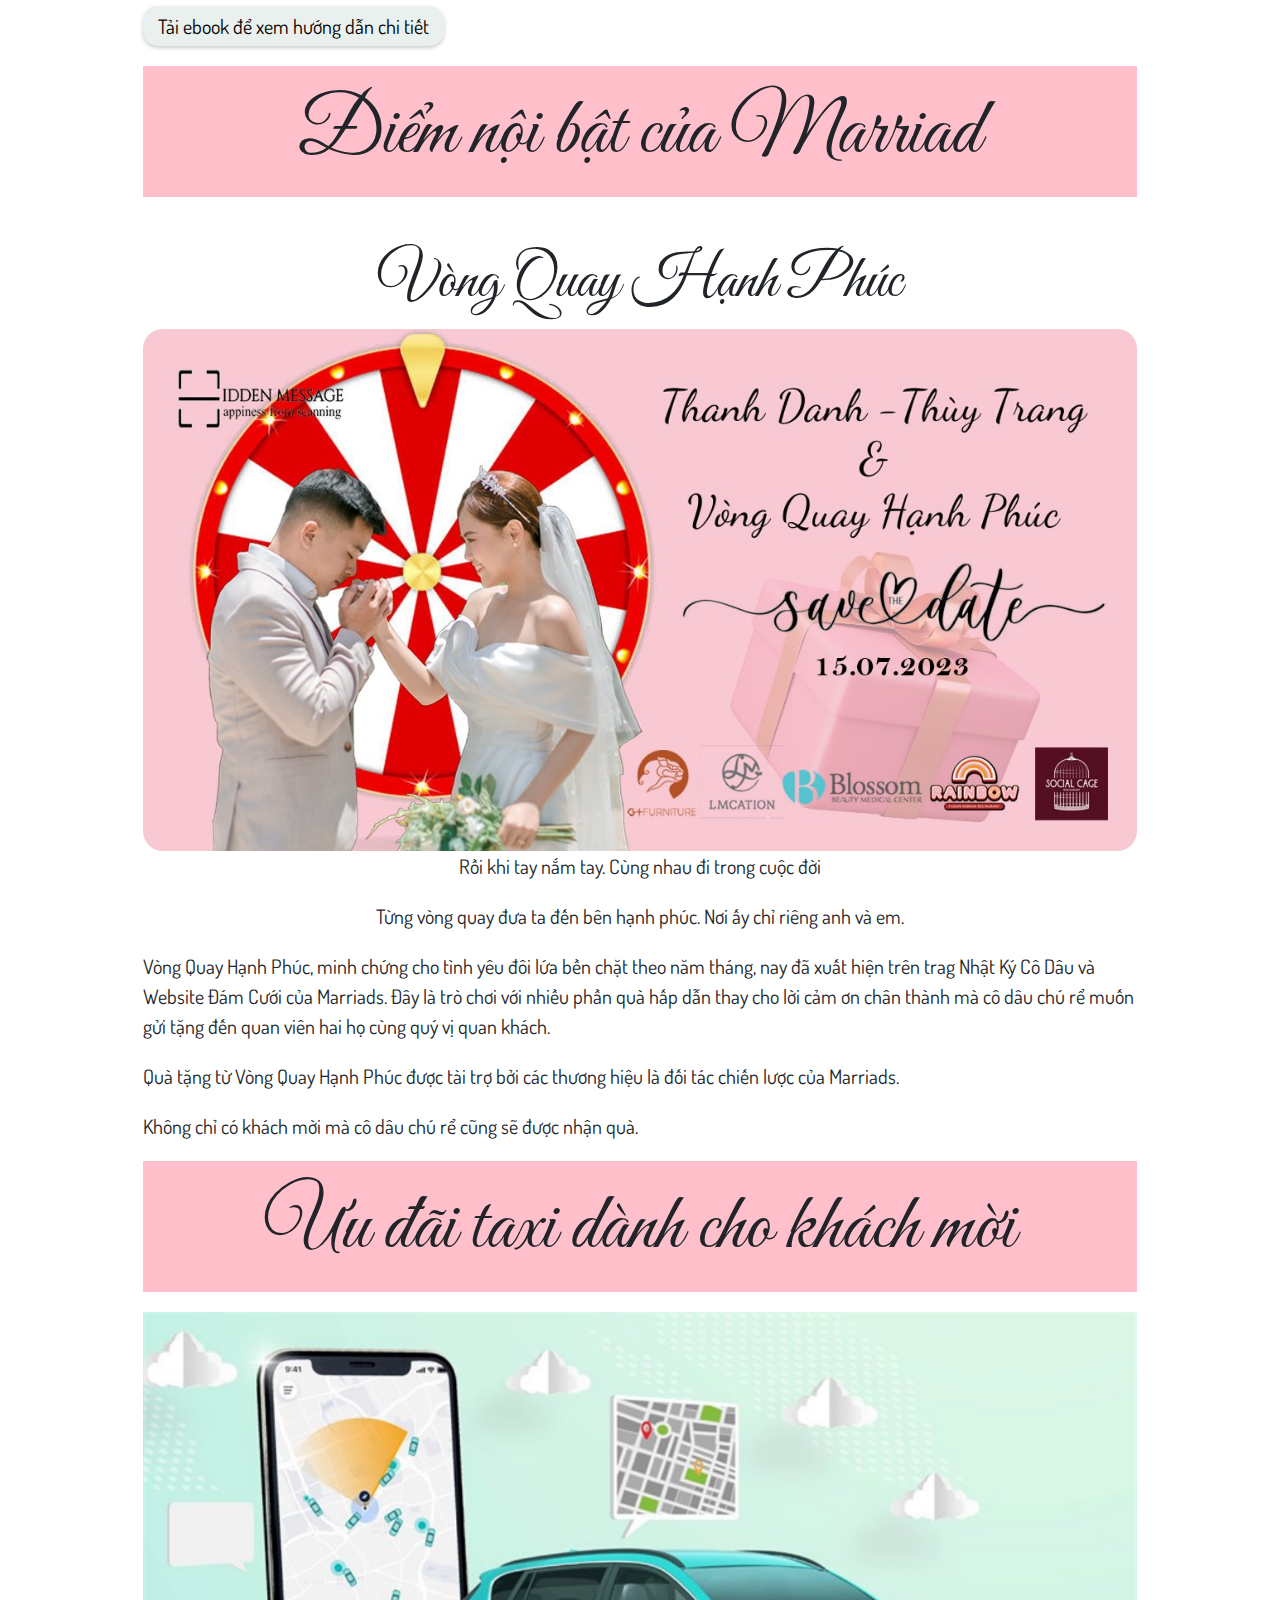
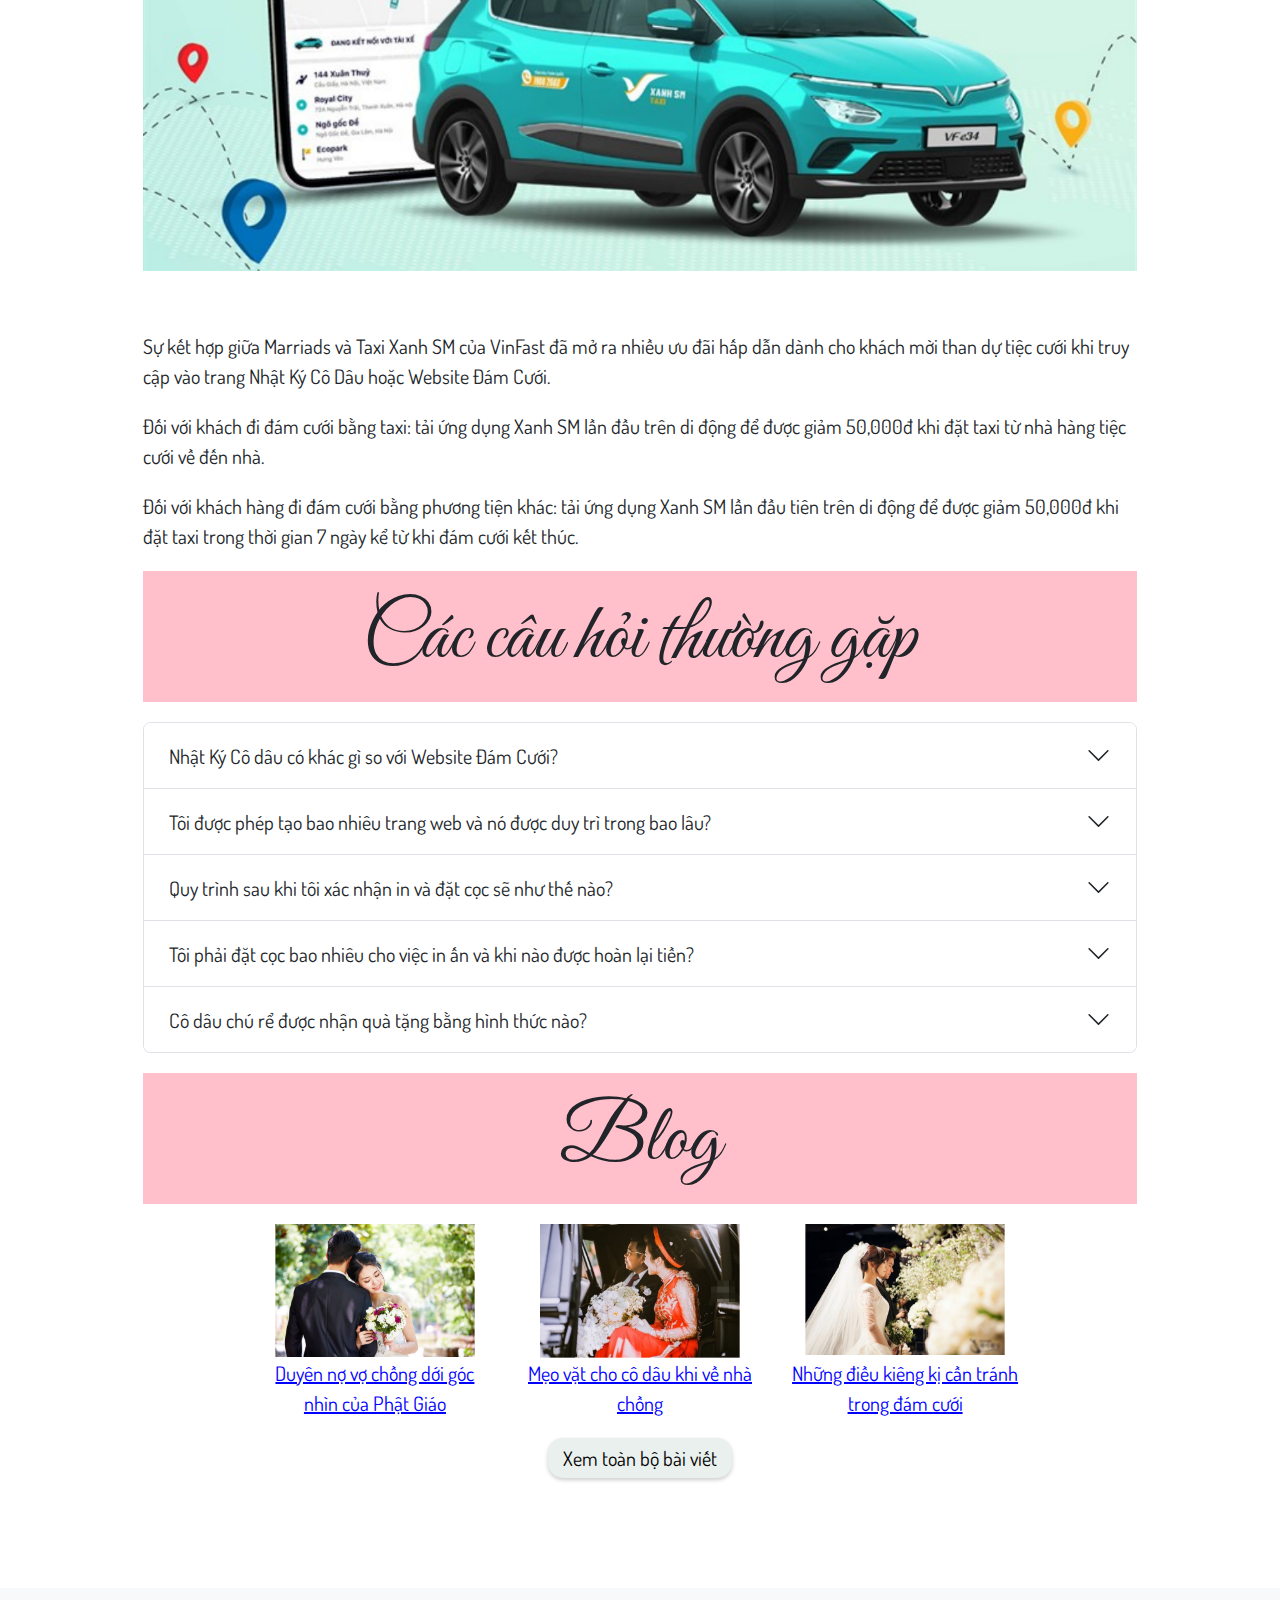
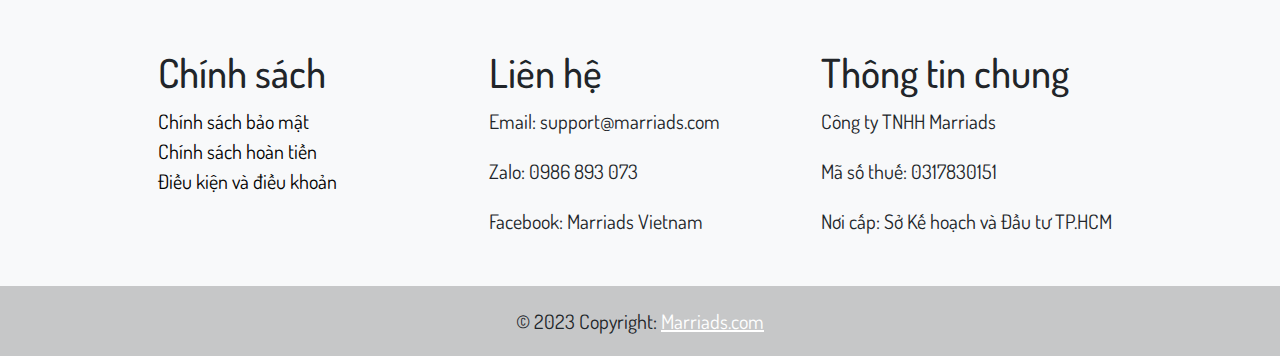
==== commit b0d6aa40: "chỉnh sửa header footer mobile view" ====
--- a/page_1.html
+++ b/page_1.html
@@ -65,7 +65,8 @@
             </a>
           </div>
         </div>
-  </nav>
+      </div>
+    </nav>
     <!-- Header -->
     <!-- Slider - Content -->
     <div
--- a/css/custom.css
+++ b/css/custom.css
@@ -175,10 +175,6 @@
   margin-bottom: 15px;
 }
 
-.content_nkcd.website-dam-cuoi {
-  height: 530px;
-}
-
 .text__blog {
   color: blue;
   width: 100%;
@@ -237,7 +233,7 @@
   }
 
   .content_nkcd.website-dam-cuoi {
-    height: 370px;
+    height: 420px;
   }
 
   .navbar {
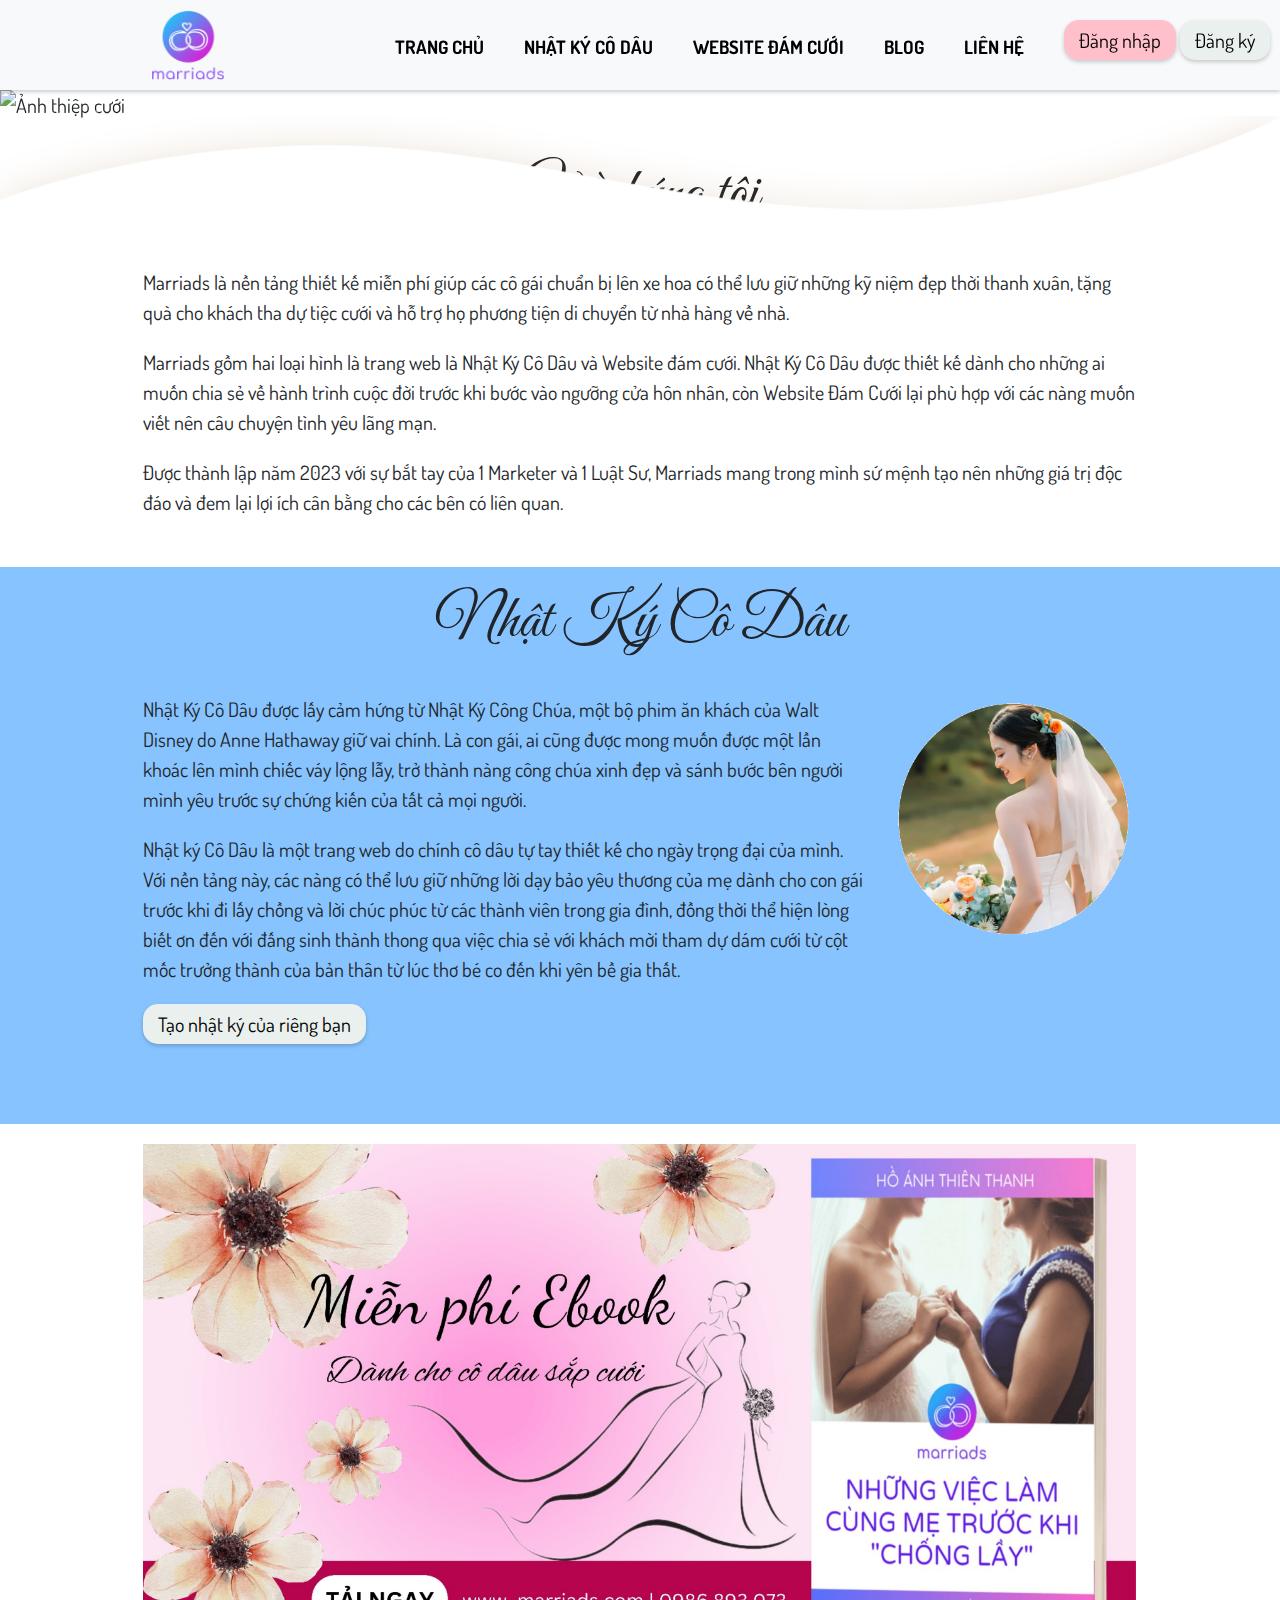
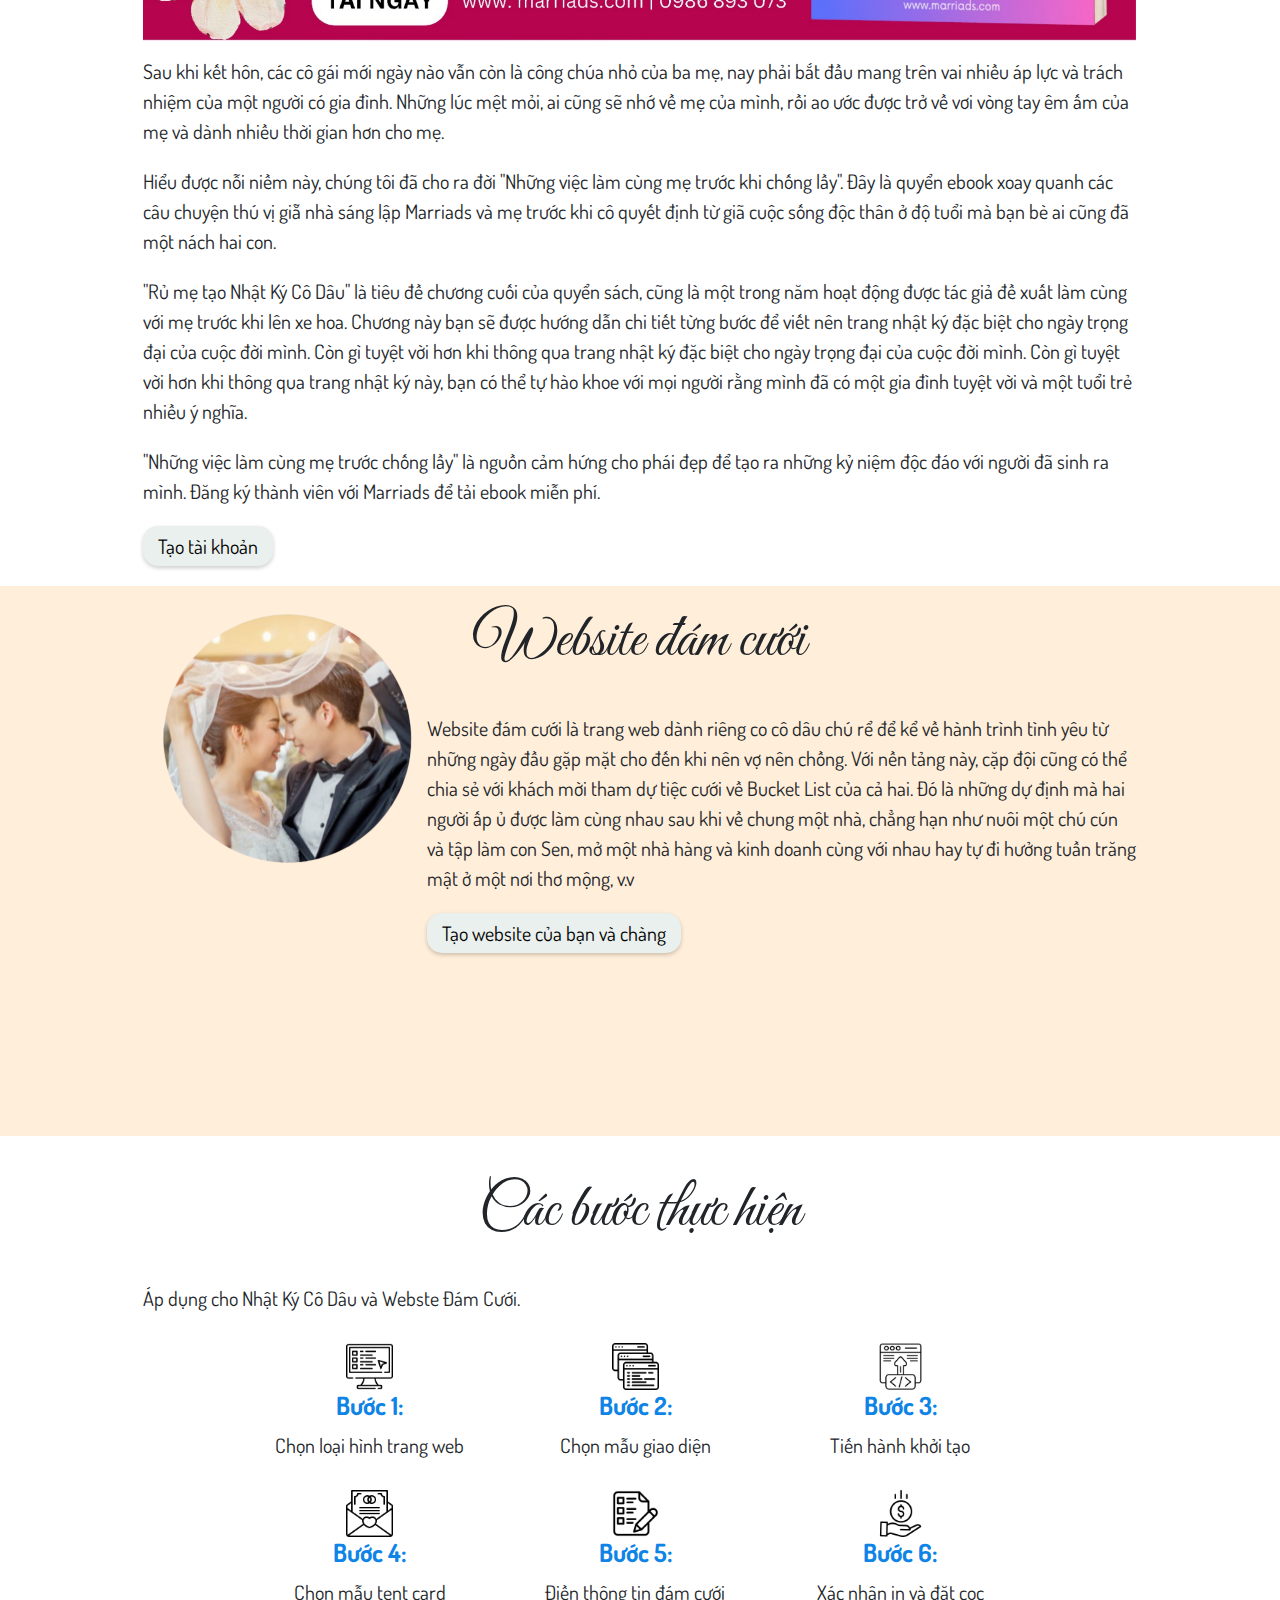
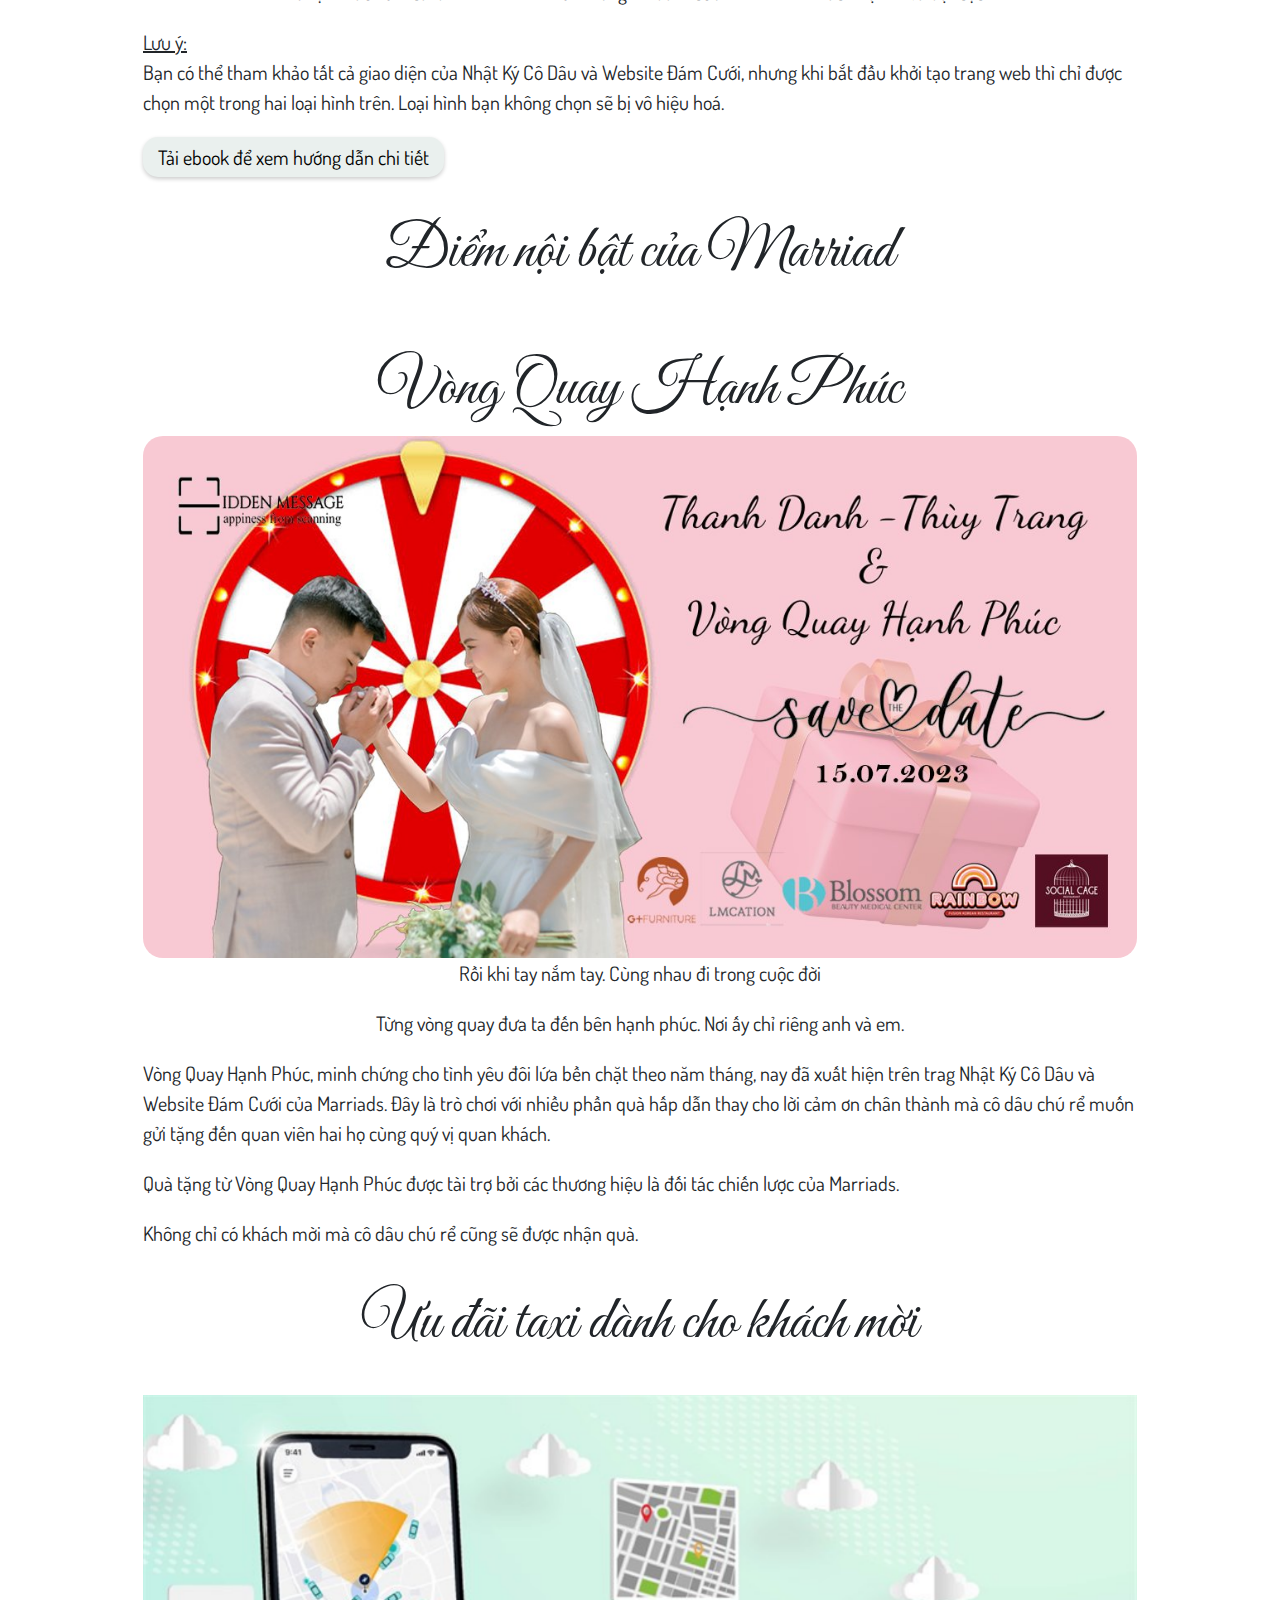
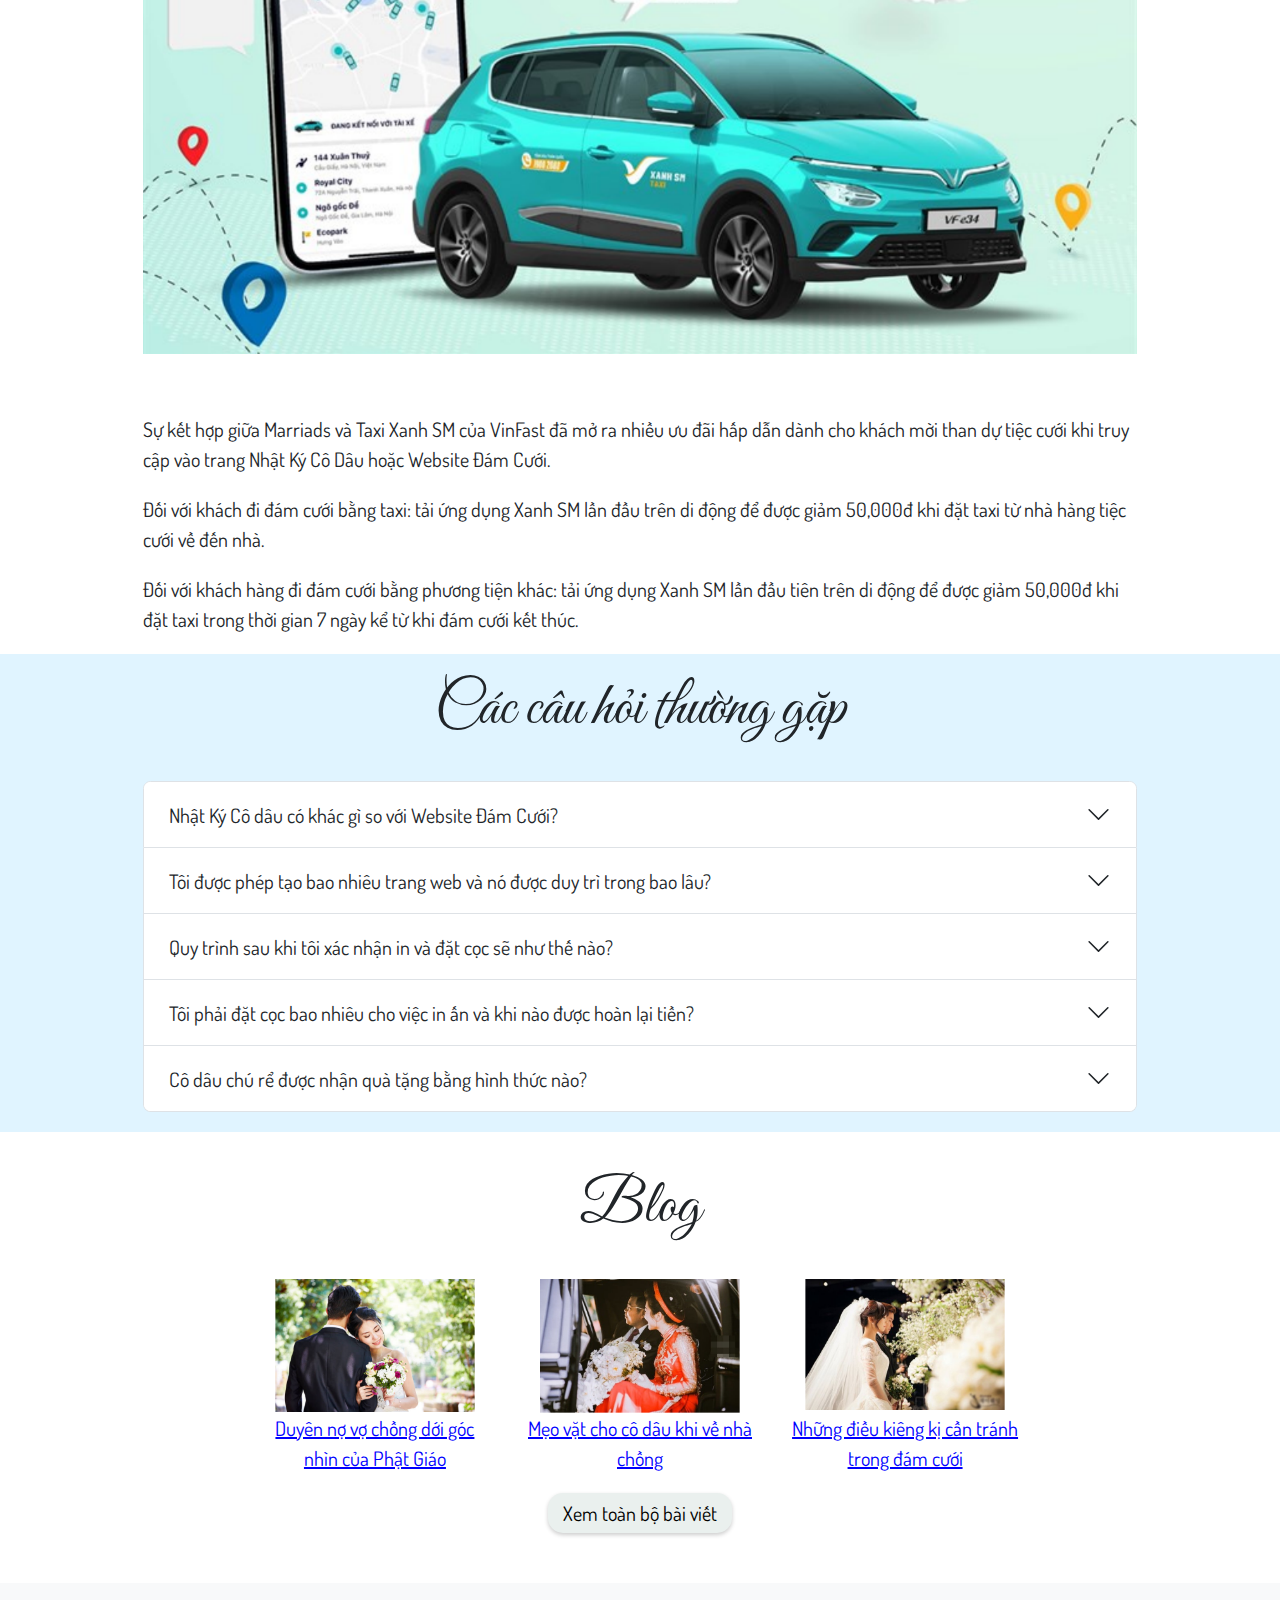
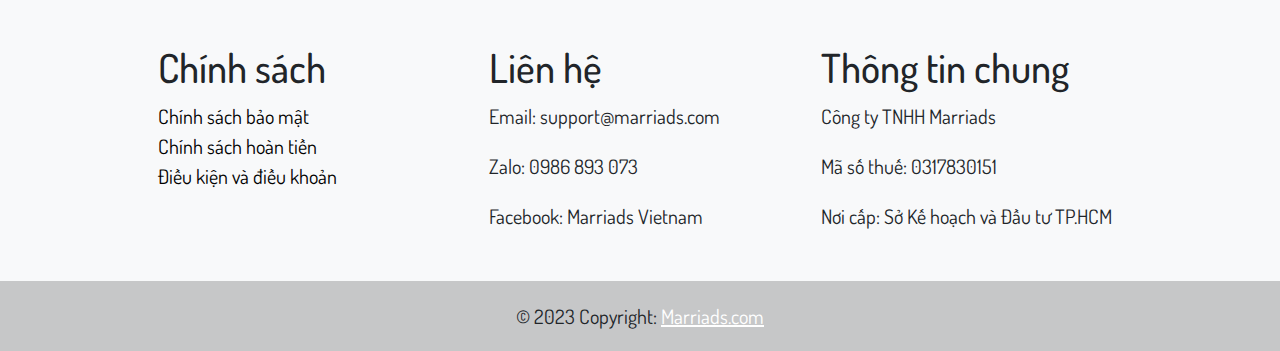
==== commit 610ff318: "thêm các icon" ====
--- a/page_1.html
+++ b/page_1.html
@@ -10,7 +10,7 @@
     <title>Trang - 1</title>
   </head>
 
-  <body>
+  <body class="main-page">
     <!-- Header -->
     <nav class="navbar navbar-expand-lg bg-body-tertiary sticky-top">
       <a class="navbar-brand" href="./page_1.html">
@@ -69,7 +69,8 @@
     </nav>
     <!-- Header -->
     <!-- Slider - Content -->
-    <div
+    <div class="snow">
+      <div
       id="carouselExampleAutoplaying"
       class="carousel slide"
       data-bs-ride="carousel"
@@ -115,31 +116,41 @@
         <span class="carousel-control-next-icon" aria-hidden="true"></span>
         <span class="visually-hidden">Next</span>
       </button>
-    </div>
+      <img src="./img/wave_banner.png" alt="" class="img__wave-banner" />
+    </div>
+    </div>
+    
     <!-- Slider - Content -->
+    <div class="img_wave mx-auto"></div>
 
     <!-- Content -->
     <div class="container">
-      <h2 class="title__content">Về chúng tôi</h2>
-      <p>
-        Marriads là nền tảng thiết kế miễn phí giúp các cô gái chuẩn bị lên xe
-        hoa có thể lưu giữ những kỹ niệm đẹp thời thanh xuân, tặng quà cho khách
-        tha dự tiệc cưới và hỗ trợ họ phương tiện di chuyển từ nhà hàng về nhà.
-      </p>
-      <p>
-        Marriads gồm hai loại hình là trang web là Nhật Ký Cô Dâu và Website đám
-        cưới. Nhật Ký Cô Dâu được thiết kế dành cho những ai muốn chia sẻ về
-        hành trình cuộc đời trước khi bước vào ngưỡng cửa hôn nhân, còn Website
-        Đám Cưới lại phù hợp với các nàng muốn viết nên câu chuyện tình yêu lãng
-        mạn.
-      </p>
-      <p>
-        Được thành lập năm 2023 với sự bắt tay của 1 Marketer và 1 Luật Sư,
-        Marriads mang trong mình sứ mệnh tạo nên những giá trị độc đáo và đem
-        lại lợi ích cân bằng cho các bên có liên quan.
-      </p>
-
-      <div class="content_nkcd nhat-ky-co-dau">
+      <div class="content_nkcd about-us">
+        <h2 class="title__content">Về chúng tôi</h2>
+
+        <p>
+          Marriads là nền tảng thiết kế miễn phí giúp các cô gái chuẩn bị lên xe
+          hoa có thể lưu giữ những kỹ niệm đẹp thời thanh xuân, tặng quà cho
+          khách tha dự tiệc cưới và hỗ trợ họ phương tiện di chuyển từ nhà hàng
+          về nhà.
+        </p>
+        <p>
+          Marriads gồm hai loại hình là trang web là Nhật Ký Cô Dâu và Website
+          đám cưới. Nhật Ký Cô Dâu được thiết kế dành cho những ai muốn chia sẻ
+          về hành trình cuộc đời trước khi bước vào ngưỡng cửa hôn nhân, còn
+          Website Đám Cưới lại phù hợp với các nàng muốn viết nên câu chuyện
+          tình yêu lãng mạn.
+        </p>
+        <p>
+          Được thành lập năm 2023 với sự bắt tay của 1 Marketer và 1 Luật Sư,
+          Marriads mang trong mình sứ mệnh tạo nên những giá trị độc đáo và đem
+          lại lợi ích cân bằng cho các bên có liên quan.
+        </p>
+      </div>
+    </div>
+
+    <div class="content_nkcd nhat-ky-co-dau">
+      <div class="container">
         <h2 class="title__content">Nhật Ký Cô Dâu</h2>
         <img src="./img/banner_5.png" alt="" class="img__content banner_5" />
         <p>
@@ -163,7 +174,10 @@
         </button>
       </div>
     </div>
-    <img src="./img/banner_3.png" alt="" width="100%" class="img_banner_3" />
+    <div class="container">
+      <img src="./img/banner_3.png" alt="" width="100%" class="img_banner_3" />
+    </div>
+
     <div class="container">
       <div class="content_nkcd ebook">
         <p>
@@ -196,14 +210,15 @@
         </p>
         <button class="btn btn-primary">Tạo tài khoản</button>
       </div>
-
-      <div class="content_nkcd website-dam-cuoi">
+    </div>
+    <div class="content_nkcd website-dam-cuoi">
+      <div class="container">
         <h2 class="title__content">Website đám cưới</h2>
 
         <img
           src="./img/banner_4.png"
           alt=""
-          width="25%"
+          width="100%"
           class="img__content website-damcuoi"
         />
         <p>
@@ -217,19 +232,76 @@
         </p>
         <button class="btn btn-primary">Tạo website của bạn và chàng</button>
       </div>
+    </div>
+
+    <div class="container">
       <div class="content_nkcd step-by-step">
-        <h2 class="title__content">Các bước thực hiện</h2>
+        <h2 class="title__content" style="
+        width: 100%;"">Các bước thực hiện</h2>
         <p>Áp dụng cho Nhật Ký Cô Dâu và Webste Đám Cưới.</p>
         <div class="container">
           <div class="row sbs">
-            <div class="col sbs">Bước 1: Chọn loại hình trang web</div>
-            <div class="col sbs">Bước 2: Chọn mẫu giao diện</div>
-            <div class="col sbs">Bước 3: Tiến hành khởi tạo</div>
+            <div class="col sbs">
+              <div class="box">
+                <img src="./img/step-1.png" alt="" width="20%" />
+                <div class="title_box">
+                  <h5>Bước 1:</h5>
+                  <div class="desc-box">Chọn loại hình trang web</div>
+                </div>
+              </div>
+            </div>
+
+            <div class="col sbs">
+              <div class="box">
+                <img src="./img/windows.png" alt="" width="20%" />
+                <div class="title_box">
+                  <h5>Bước 2:</h5>
+                  <div class="desc-box">Chọn mẫu giao diện</div>
+                </div>
+              </div>
+            </div>
+
+            <div class="col sbs">
+              <div class="box">
+                <img src="./img/deployment.png" alt="" width="20%" />
+                <div class="title_box">
+                  <h5>Bước 3:</h5>
+                  <div class="desc-box">Tiến hành khởi tạo</div>
+                </div>
+              </div>
+            </div>
+            
           </div>
           <div class="row sbs">
-            <div class="col sbs">Bước 4: Chọn mẫu tent card</div>
-            <div class="col sbs">Bước 5: Điền thông tin đám cưới</div>
-            <div class="col sbs">Bước 6: Xác nhận in và đặt cọc</div>
+            <div class="col sbs">
+              <div class="box">
+                <img src="./img/wedding-invitation.png" alt="" width="20%" />
+                <div class="title_box">
+                  <h5>Bước 4:</h5>
+                  <div class="desc-box">Chọn mẫu tent card</div>
+                </div>
+              </div>
+            </div>
+
+            <div class="col sbs">
+              <div class="box">
+                <img src="./img/exam.png" alt="" width="20%" />
+                <div class="title_box">
+                  <h5>Bước 5:</h5>
+                  <div class="desc-box">Điền thông tin đám cưới</div>
+                </div>
+              </div>
+            </div>
+
+            <div class="col sbs">
+              <div class="box">
+                <img src="./img/save-money.png" alt="" width="20%" />
+                <div class="title_box">
+                  <h5>Bước 6:</h5>
+                  <div class="desc-box">Xác nhận in và đặt cọc</div>
+                </div>
+              </div>
+            </div>
           </div>
         </div>
         <u>Lưu ý:</u>
@@ -293,7 +365,9 @@
           trong thời gian 7 ngày kể từ khi đám cưới kết thúc.
         </p>
       </div>
-      <div class="content_nkcd question">
+    </div>
+    <div class="content_nkcd question">
+      <div class="container">
         <h2 class="title__content">Các câu hỏi thường gặp</h2>
         <div class="accordion" id="accordionExample">
           <div class="accordion-item">
@@ -460,7 +534,8 @@
           </div>
         </div>
       </div>
-
+    </div>
+    <div class="container">
       <div class="content_nkcd blog">
         <h2 class="title__content">Blog</h2>
         <div class="container text-center">
@@ -493,9 +568,7 @@
           <button class="btn btn-primary">Xem toàn bộ bài viết</button>
         </div>
       </div>
-      <br /><br />
-    </div>
-
+    </div>
     <!-- Footer -->
     <footer class="text-center text-lg-start bg-light">
       <!-- Grid container -->
--- a/css/custom.css
+++ b/css/custom.css
@@ -37,6 +37,11 @@
 
 .navbar-toggler {
   margin-right: 10%;
+}
+.img__wave-banner {
+  position: absolute;
+  width: 100%;
+  top: 85%;
 }
 
 .btn.btn-primary {
@@ -49,6 +54,30 @@
   border: none;
 }
 
+.content_nkcd.nhat-ky-co-dau {
+  margin-top: 50px;
+  padding-bottom: 50px;
+  margin-bottom: 20px;
+  background-color: #87c4ff;
+}
+.content_nkcd.website-dam-cuoi {
+  height: 550px;
+  background-color: #ffeed9;
+}
+
+.content_nkcd.website-dam-cuoi p {
+  margin-bottom: none;
+}
+
+.content_nkcd.question {
+  background-color: #e0f4ff;
+  padding-bottom: 20px;
+}
+
+.content_nkcd.ebook {
+  padding-top: 15px;
+}
+
 .btn.btn-primary:hover {
   background-color: rgb(207, 113, 129);
 }
@@ -77,7 +106,7 @@
 }
 
 .navbar {
-  height: 120px;
+  height: 90px;
   box-shadow: 0 2px 4px 0 rgba(0, 0, 0, 0.2);
   background-color: #fff;
   position: fixed;
@@ -133,11 +162,10 @@
 
 /* Content */
 .title__content {
-  background-color: pink;
   padding: 20px 0px 15px 0px;
   margin: 20px 0 20px 0;
   text-align: center;
-  font-size: 4em;
+  font-size: 3em;
   font-family: "Great Vibes", cursive;
 }
 
@@ -148,20 +176,49 @@
   font-family: "Great Vibes", cursive;
 }
 
+/* .custom_below_text {
+  left: 50px;
+  width: 40%;
+} */
+
+/* .title__content {
+  display: grid;
+  grid-template-columns: repeat(3, 1fr);
+  align-items: center;
+  column-gap: 0.85em;
+}
+
+.title__content::before,
+.title__content::after {
+  content: "";
+  height: 2px;
+  background-color: #000;
+  display: block;
+} */
+
 .img__content {
   margin-left: 20px;
   max-width: 25%;
 }
 
 .col.sbs {
-  border: 3px solid #000;
-  box-shadow: 4px 4px 0 1px #000;
+  /* border: 3px solid #000; */
+  /* box-shadow: 4px 4px 0 1px #000; */
   padding: 10px;
   text-align: center;
   margin-bottom: 10px;
   margin-right: 10px;
 }
 
+.title_box h5 {
+  color: #0e84e6;
+  font-weight: bolder;
+}
+
+.desc-box {
+  font-weight: 400;
+}
+
 .img__content.banner_5 {
   float: right;
 }
@@ -173,6 +230,7 @@
   float: left;
   margin-right: 15px;
   margin-bottom: 15px;
+  transform: translateY(-100px);
 }
 
 .text__blog {
@@ -206,6 +264,9 @@
 @media (max-width: 768px) {
   * {
     font-size: 15px;
+  }
+  .container {
+    max-width: 90% !important;
   }
   .navbar-nav {
     background: rgb(248, 249, 250);
@@ -232,8 +293,16 @@
     border-right: none;
   }
 
+  .box img {
+    width: 70%;
+  }
+
   .content_nkcd.website-dam-cuoi {
-    height: 420px;
+    height: 470px;
+  }
+
+  .img__content.website-damcuoi {
+    transform: none;
   }
 
   .navbar {
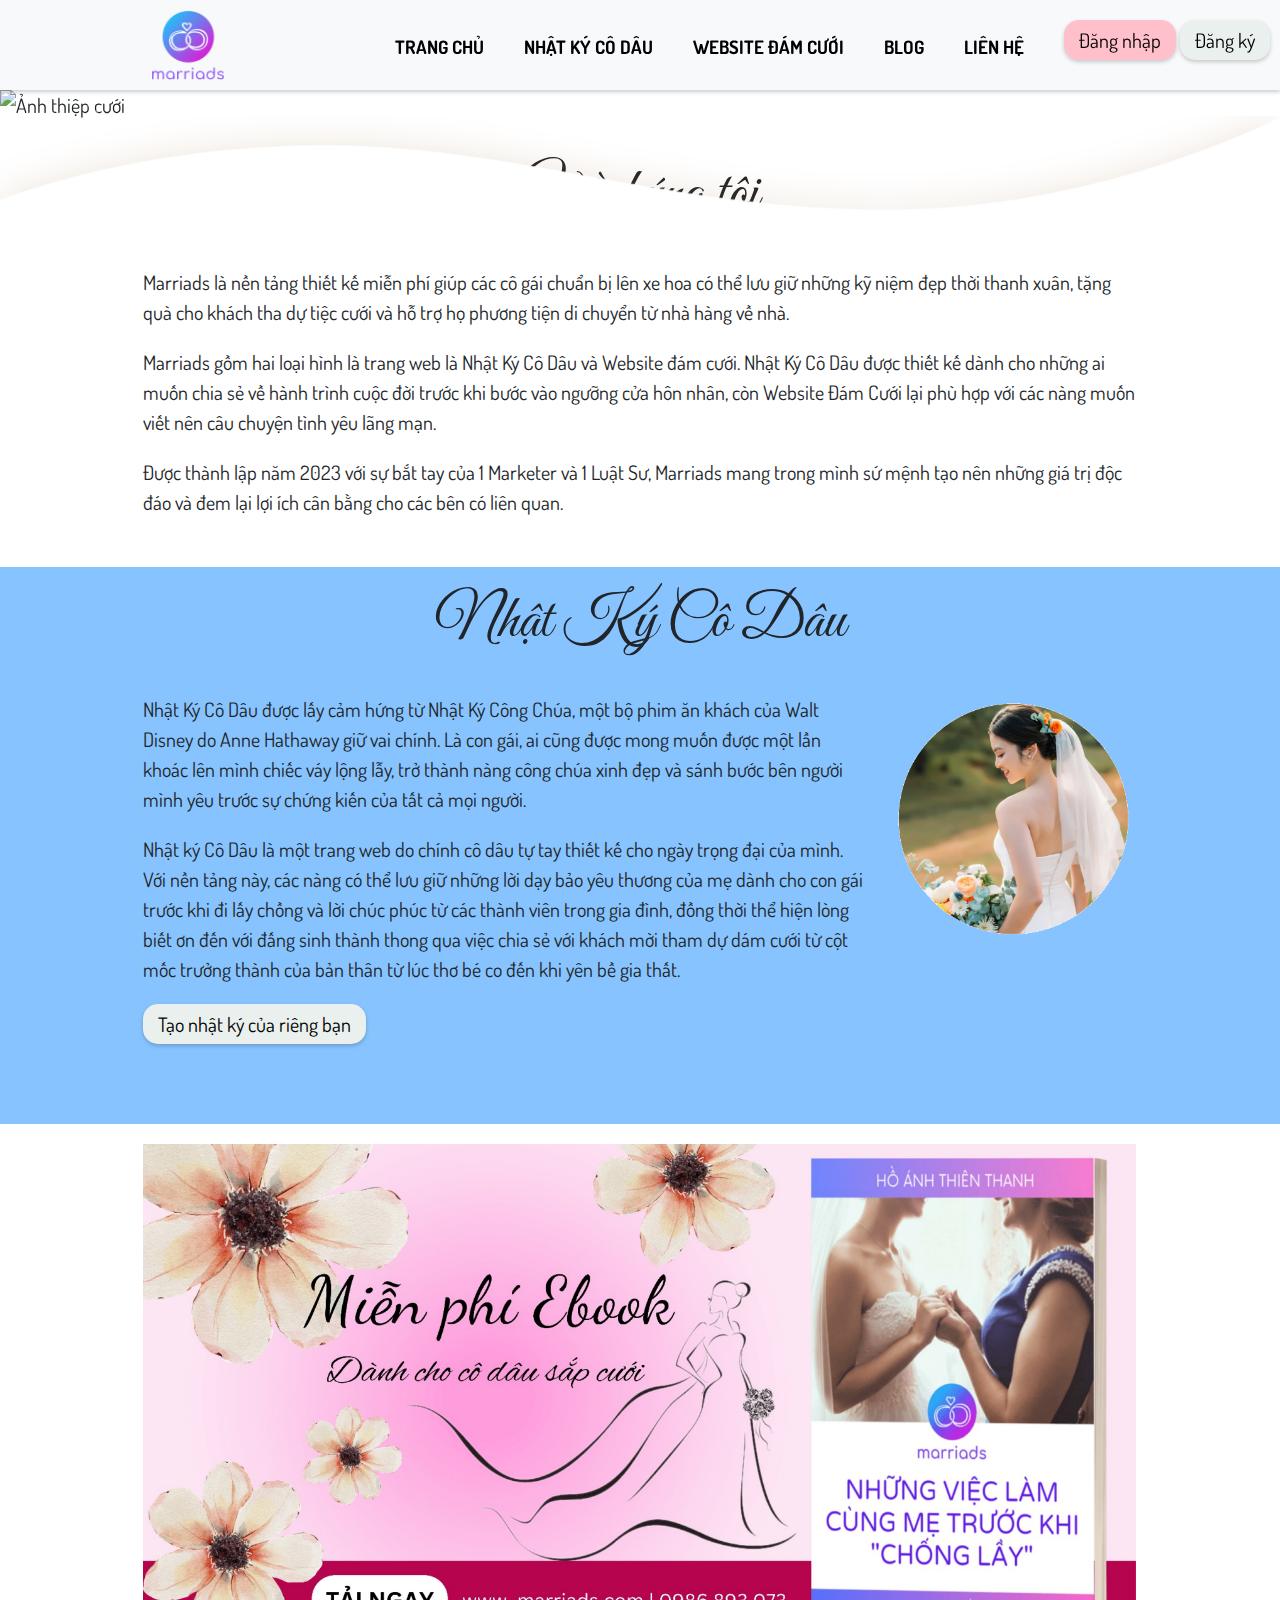
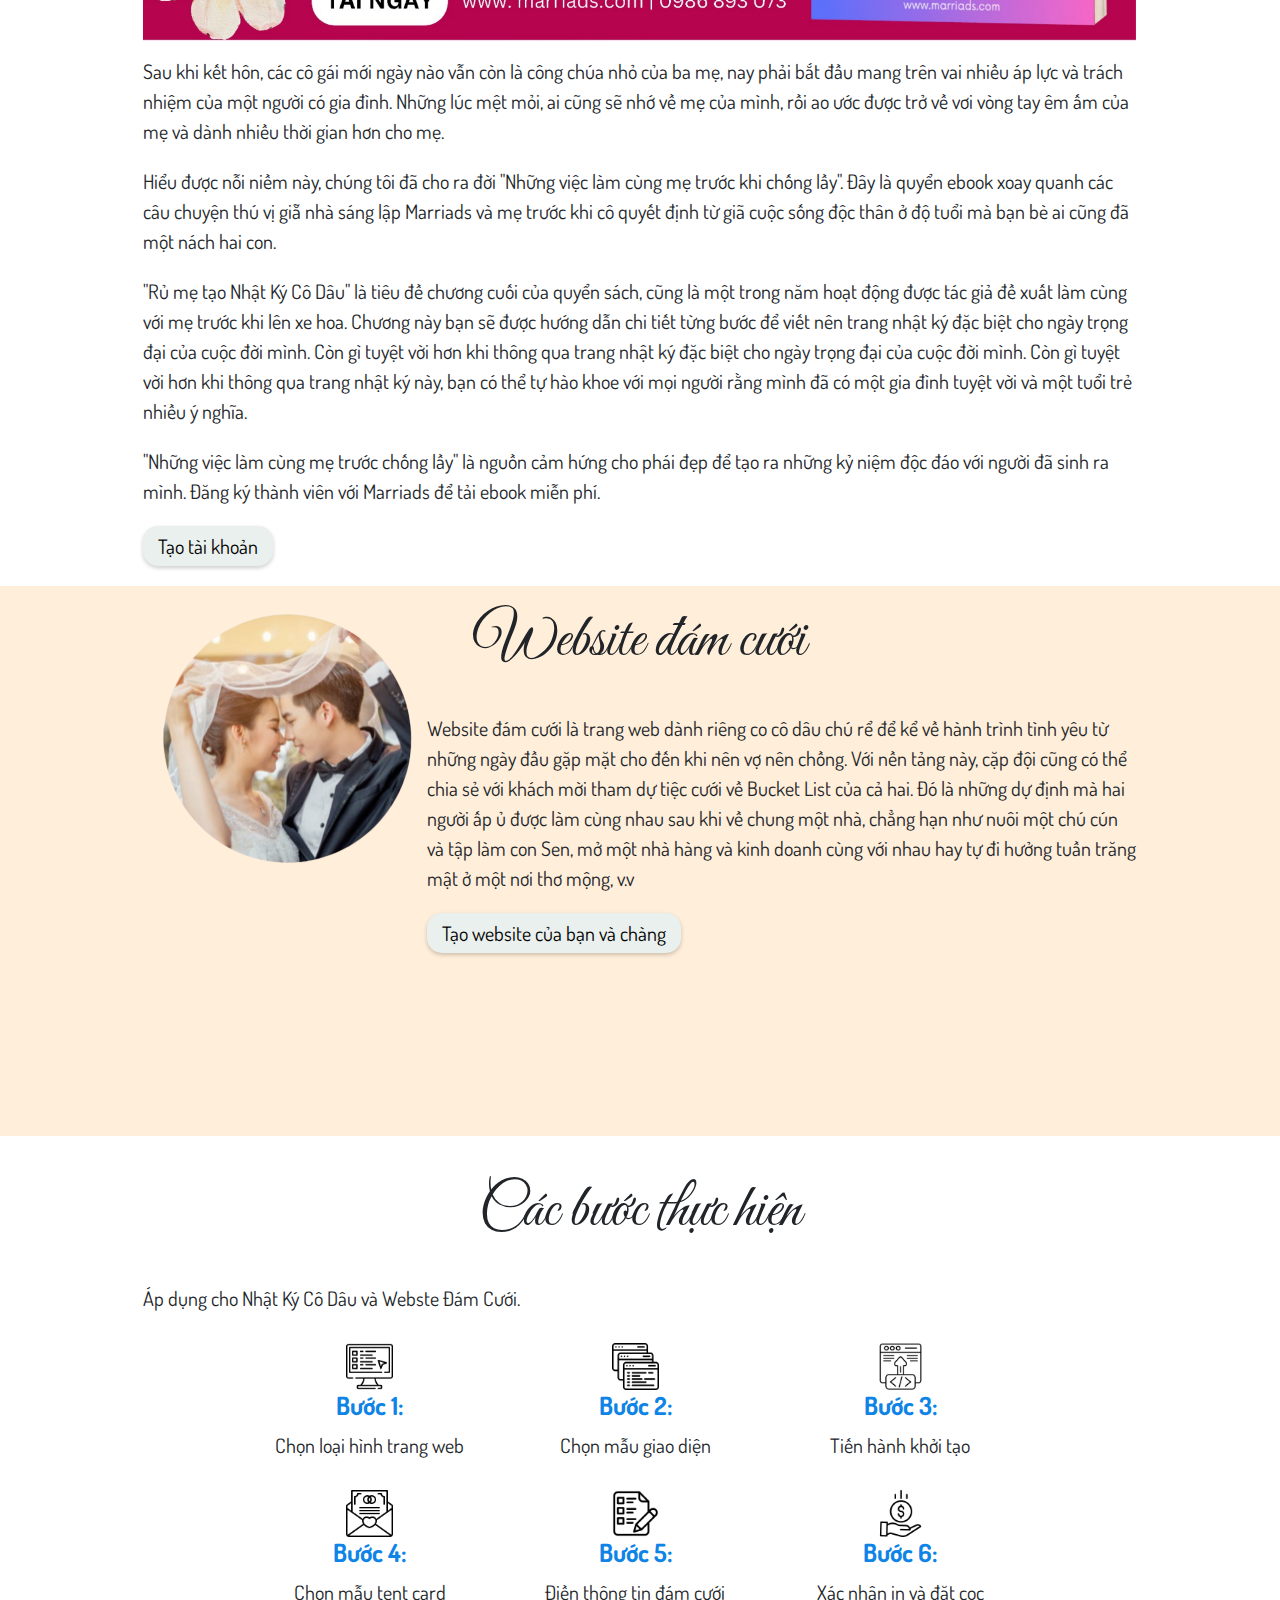
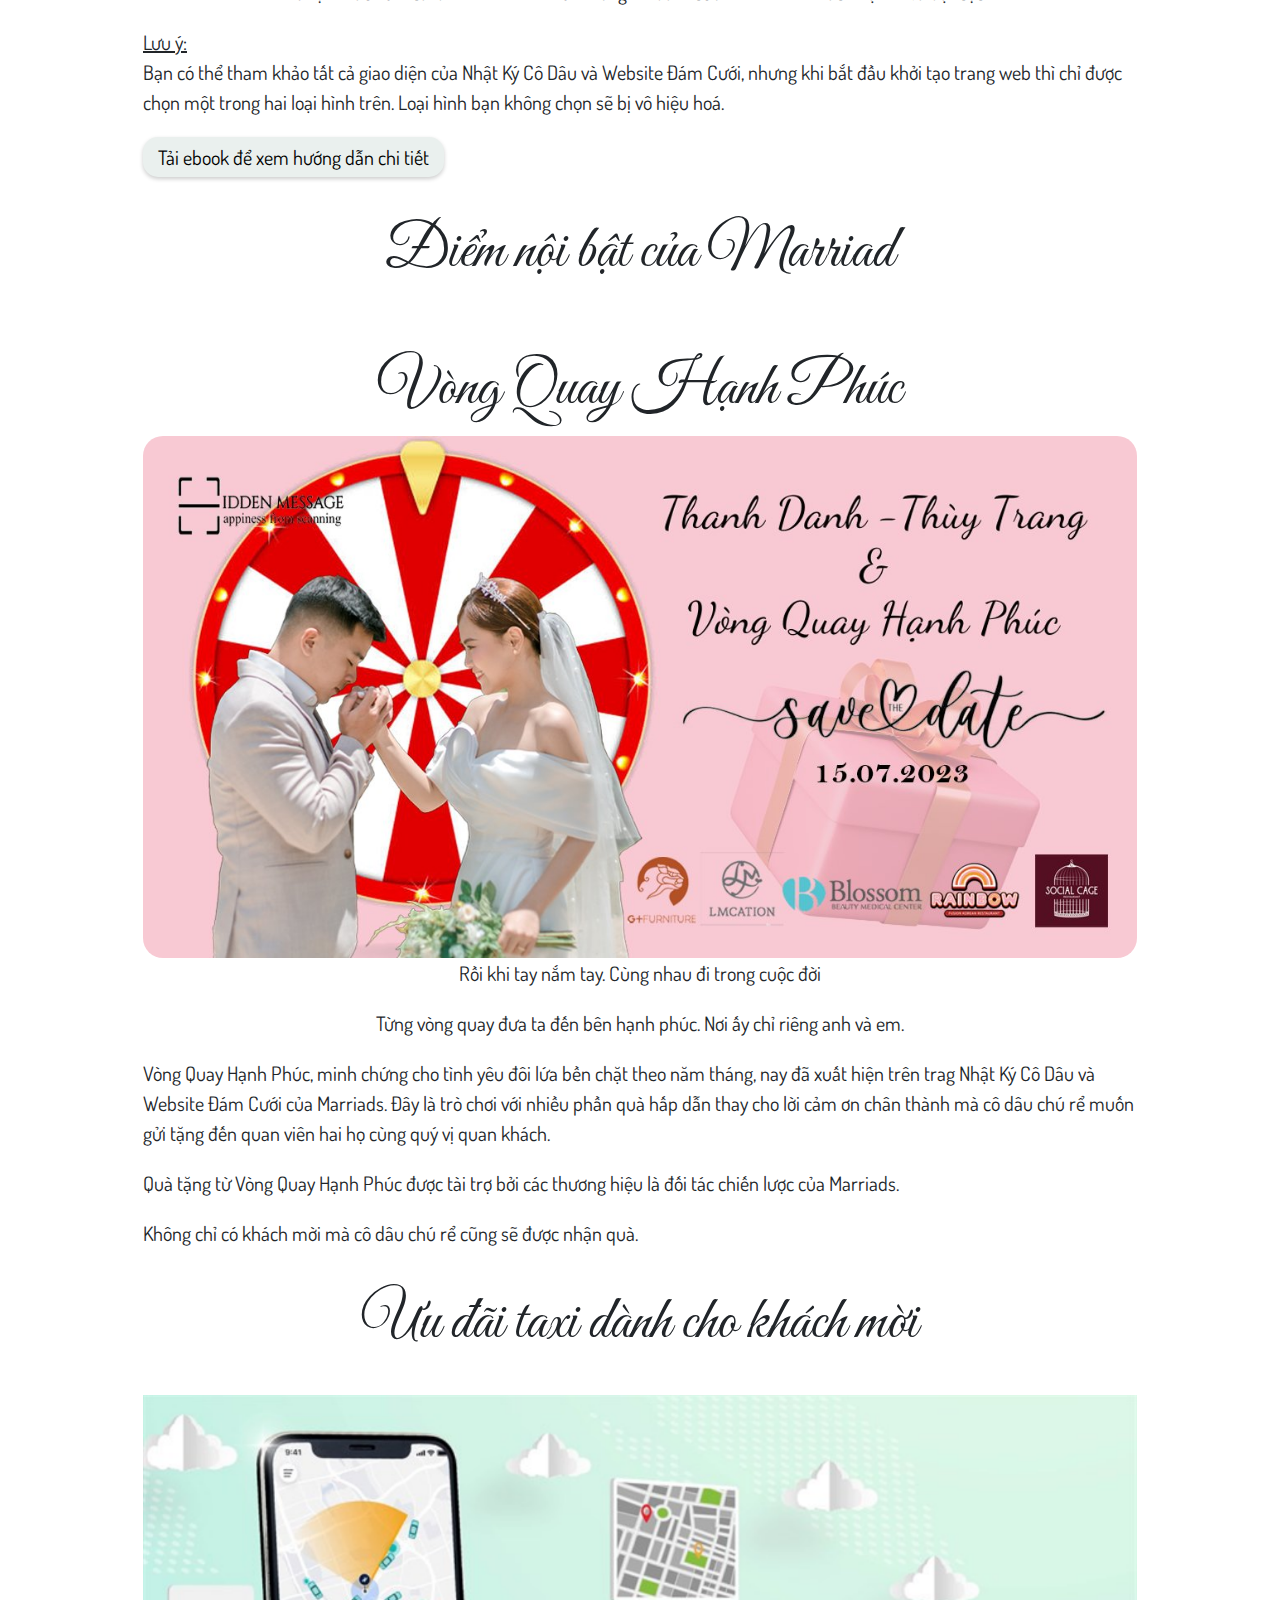
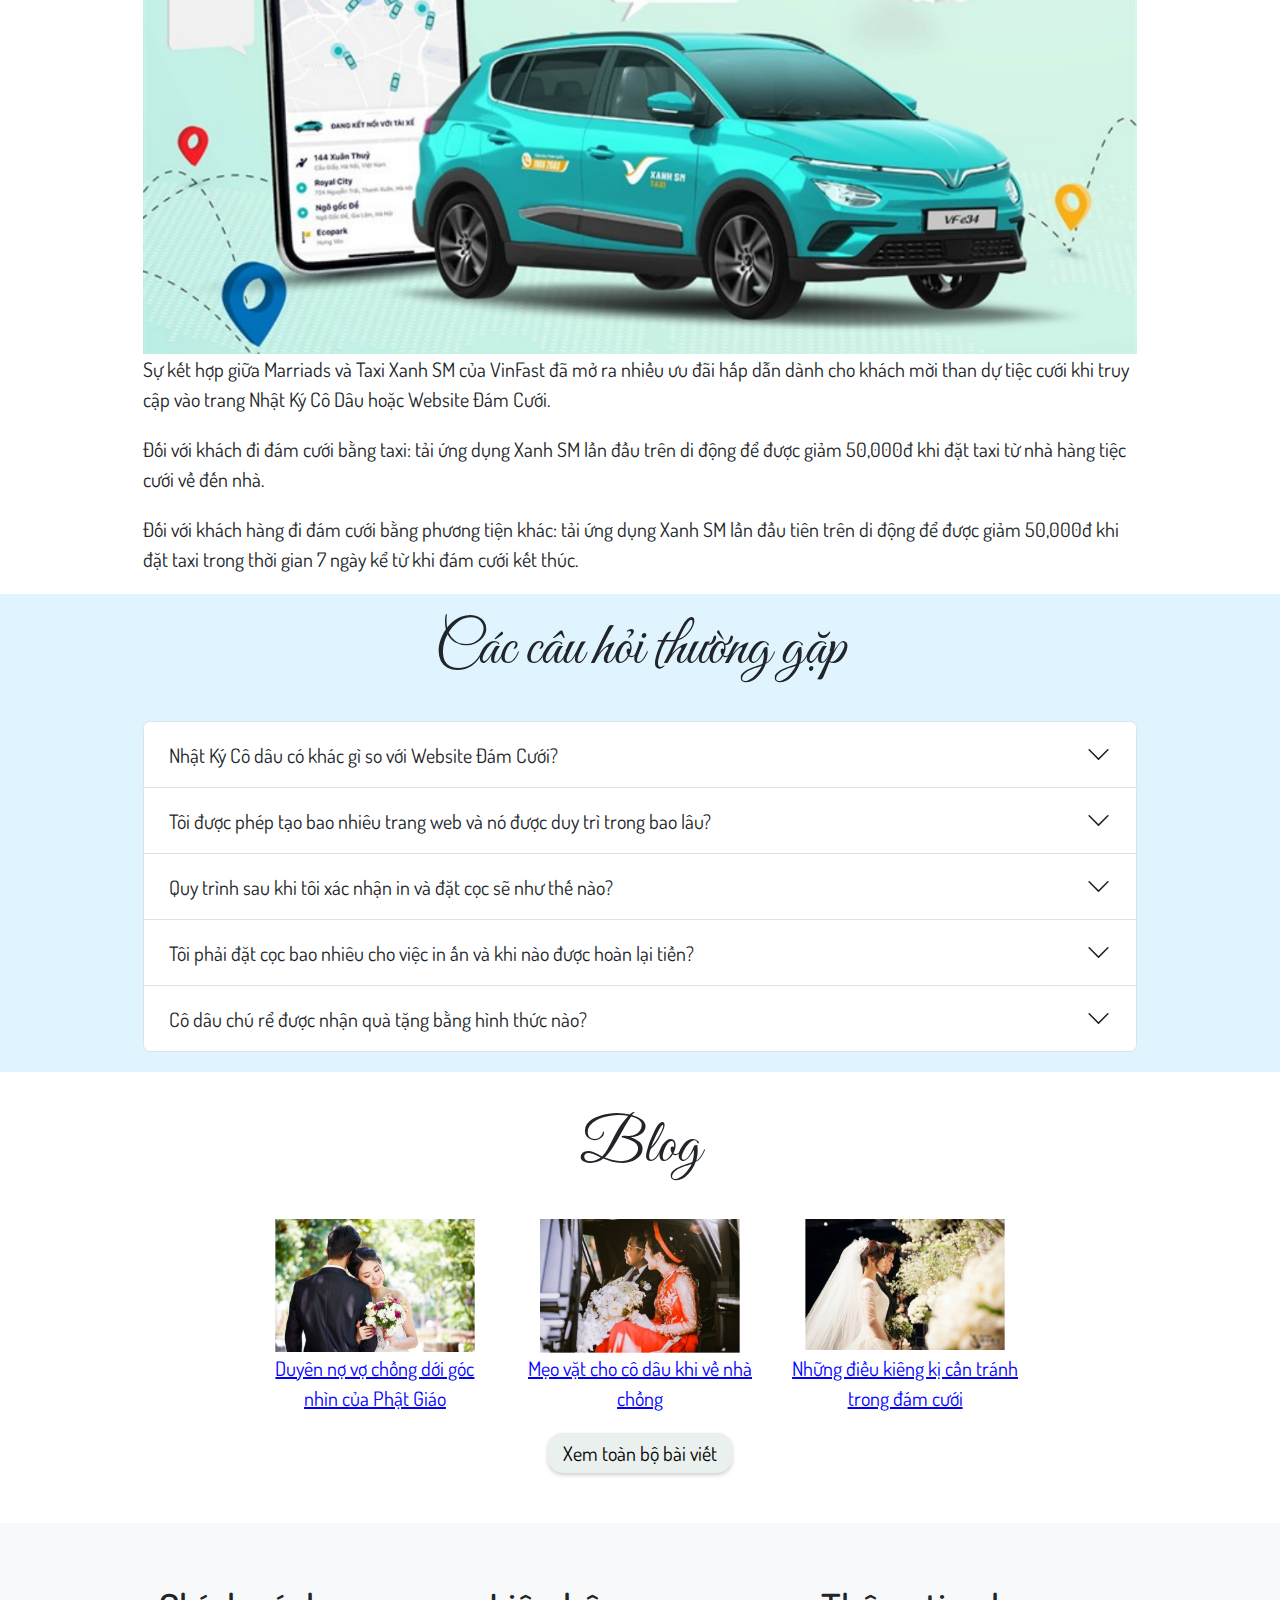
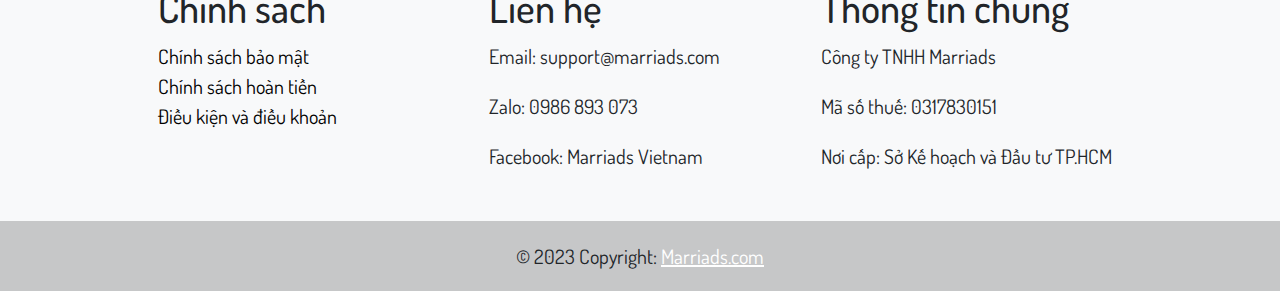
==== commit 20f4e0a1: "config header" ====
--- a/page_1.html
+++ b/page_1.html
@@ -5,7 +5,8 @@
     <meta name="viewport" content="width=device-width, initial-scale=1.0" />
     <link rel="stylesheet" href="./css/custom.css" />
     <link rel="stylesheet" href="./css/bootstrap.css" />
-    <script src="js/bootstrap.bundle.min.js"></script>
+    <script defer src="./js/bootstrap.bundle.min.js"></script>
+    <script defer src="./js/script.js"></script>
     <link rel="icon" href="./img/icon.png" />
     <title>Trang - 1</title>
   </head>
@@ -69,8 +70,8 @@
     </nav>
     <!-- Header -->
     <!-- Slider - Content -->
-    <div class="snow">
-      <div
+
+    <div
       id="carouselExampleAutoplaying"
       class="carousel slide"
       data-bs-ride="carousel"
@@ -117,11 +118,10 @@
         <span class="visually-hidden">Next</span>
       </button>
       <img src="./img/wave_banner.png" alt="" class="img__wave-banner" />
-    </div>
-    </div>
-    
+      <div class="img_wave mx-auto"></div>
+    </div>
+
     <!-- Slider - Content -->
-    <div class="img_wave mx-auto"></div>
 
     <!-- Content -->
     <div class="container">
@@ -236,8 +236,7 @@
 
     <div class="container">
       <div class="content_nkcd step-by-step">
-        <h2 class="title__content" style="
-        width: 100%;"">Các bước thực hiện</h2>
+        <h2 class="title__content" style="width: 100%">Các bước thực hiện</h2>
         <p>Áp dụng cho Nhật Ký Cô Dâu và Webste Đám Cưới.</p>
         <div class="container">
           <div class="row sbs">
@@ -270,7 +269,6 @@
                 </div>
               </div>
             </div>
-            
           </div>
           <div class="row sbs">
             <div class="col sbs">
@@ -347,8 +345,6 @@
           Ưu đãi taxi dành cho khách mời
         </h2>
         <img src="./img/banner_6.png" alt="" width="100%" />
-        <br />
-        <br /><br />
         <p>
           Sự kết hợp giữa Marriads và Taxi Xanh SM của VinFast đã mở ra nhiều ưu
           đãi hấp dẫn dành cho khách mời than dự tiệc cưới khi truy cập vào
--- a/css/custom.css
+++ b/css/custom.css
@@ -161,6 +161,18 @@
 }
 
 /* Content */
+/* Snow Effect*/
+.snow {
+  position: absolute;
+  top: 0;
+  left: 0;
+  width: 50px;
+  height: 50px;
+  background-image: url("../img/snow.jpg");
+  background-size: cover;
+}
+/* Snow Effect */
+
 .title__content {
   padding: 20px 0px 15px 0px;
   margin: 20px 0 20px 0;
@@ -175,26 +187,6 @@
   font-size: 3em;
   font-family: "Great Vibes", cursive;
 }
-
-/* .custom_below_text {
-  left: 50px;
-  width: 40%;
-} */
-
-/* .title__content {
-  display: grid;
-  grid-template-columns: repeat(3, 1fr);
-  align-items: center;
-  column-gap: 0.85em;
-}
-
-.title__content::before,
-.title__content::after {
-  content: "";
-  height: 2px;
-  background-color: #000;
-  display: block;
-} */
 
 .img__content {
   margin-left: 20px;
@@ -298,7 +290,7 @@
   }
 
   .content_nkcd.website-dam-cuoi {
-    height: 470px;
+    height: 400px;
   }
 
   .img__content.website-damcuoi {
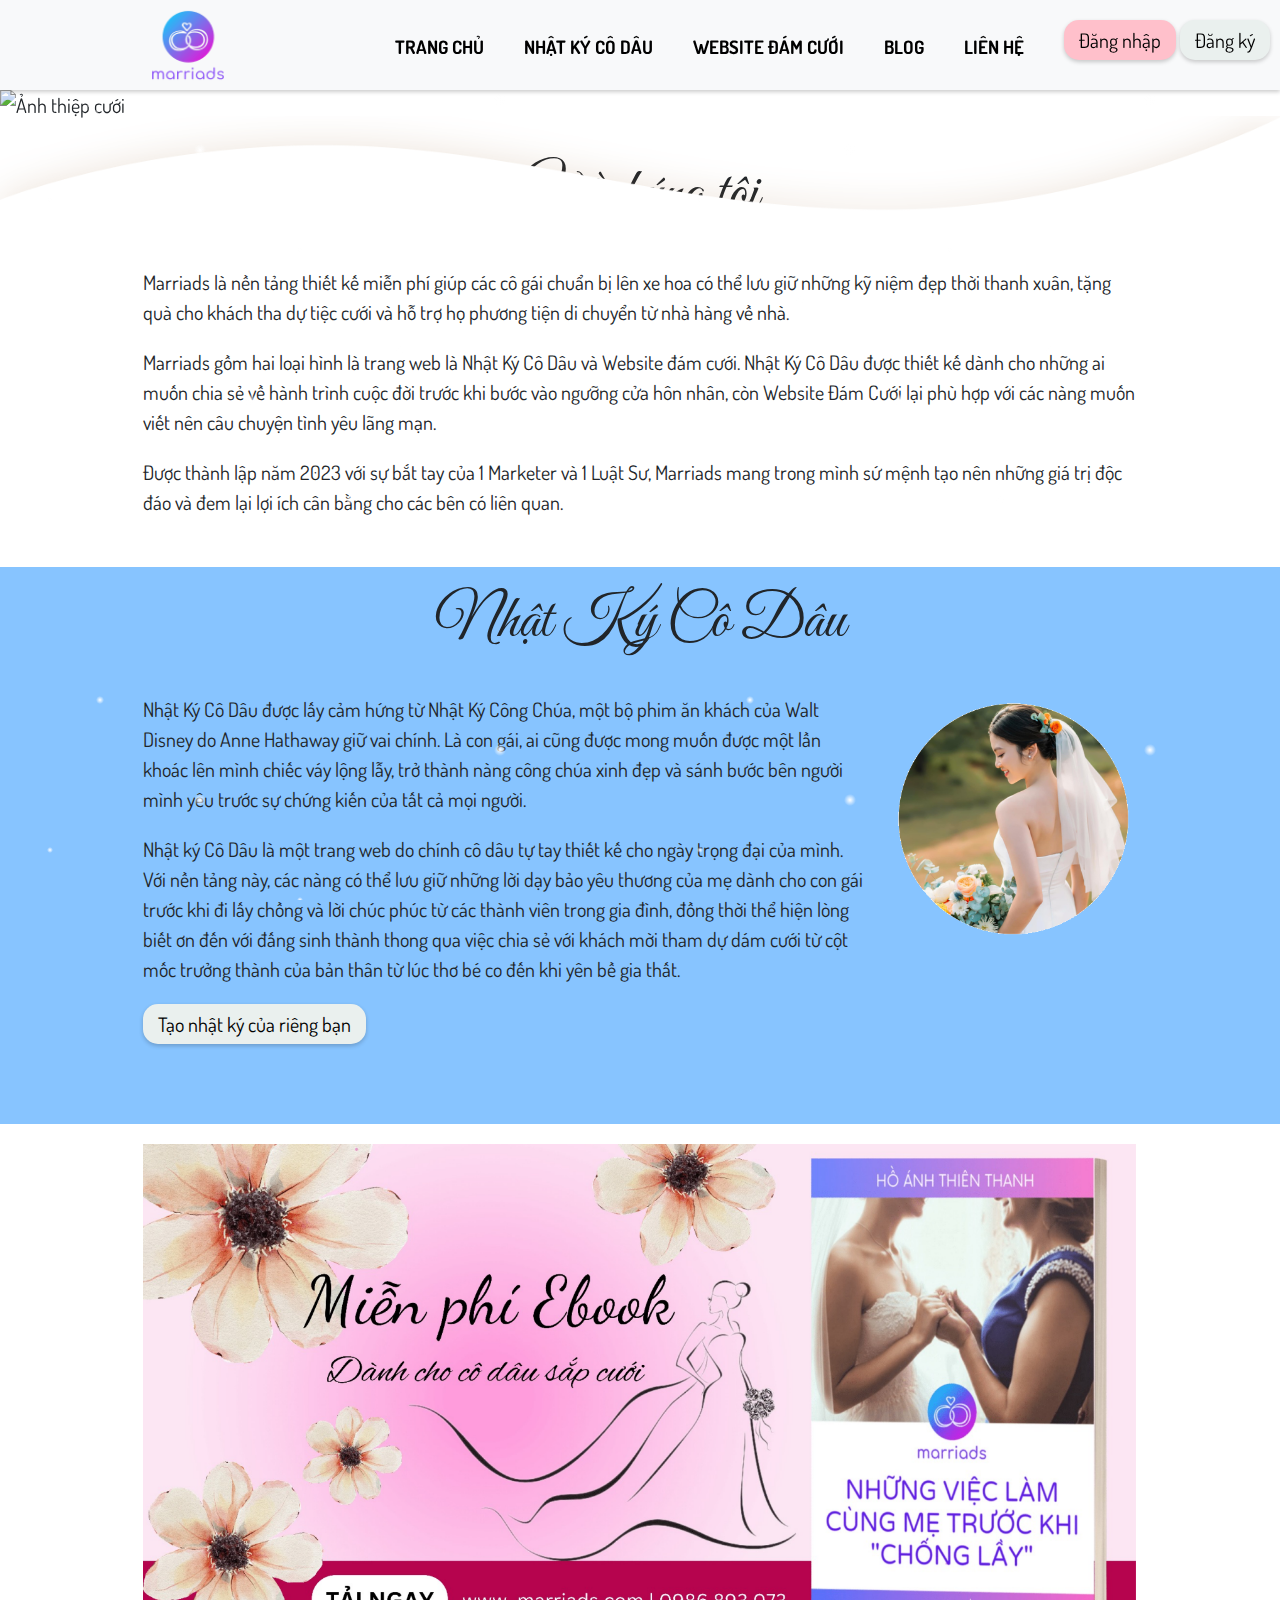
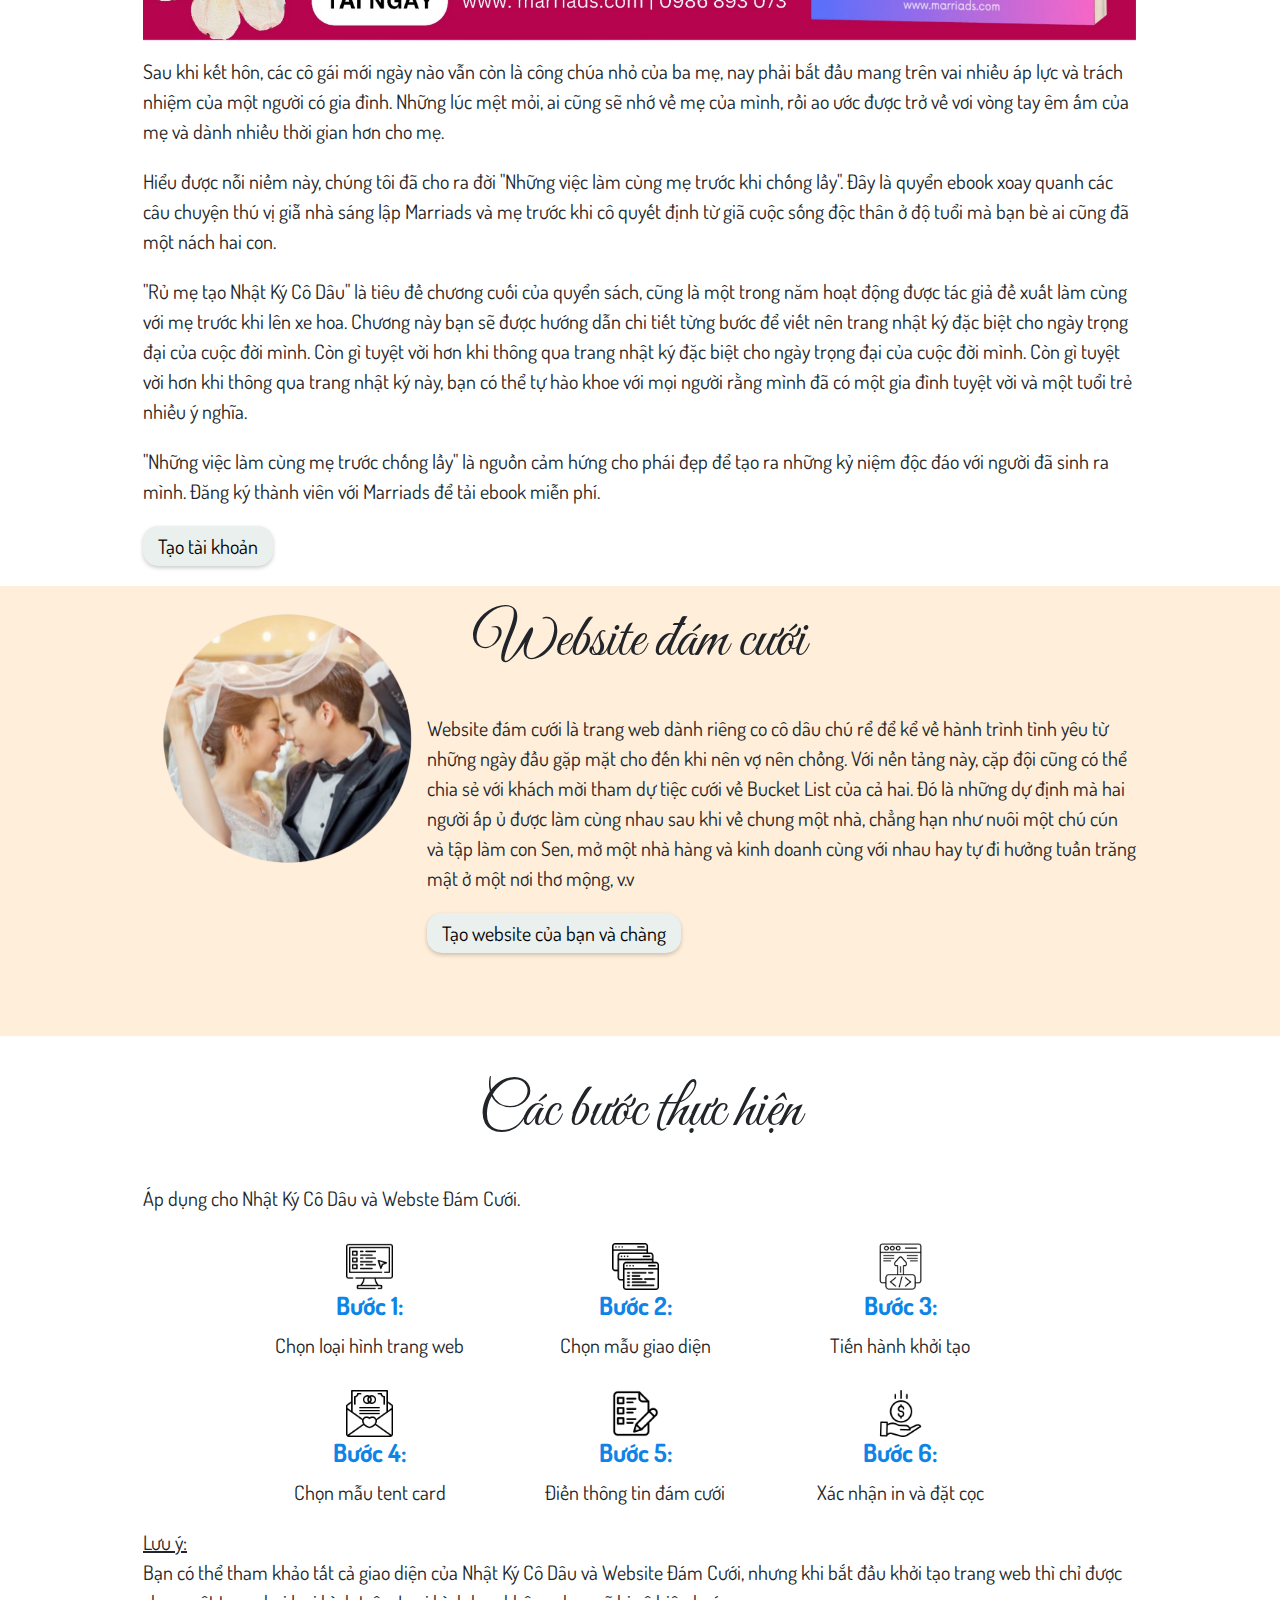
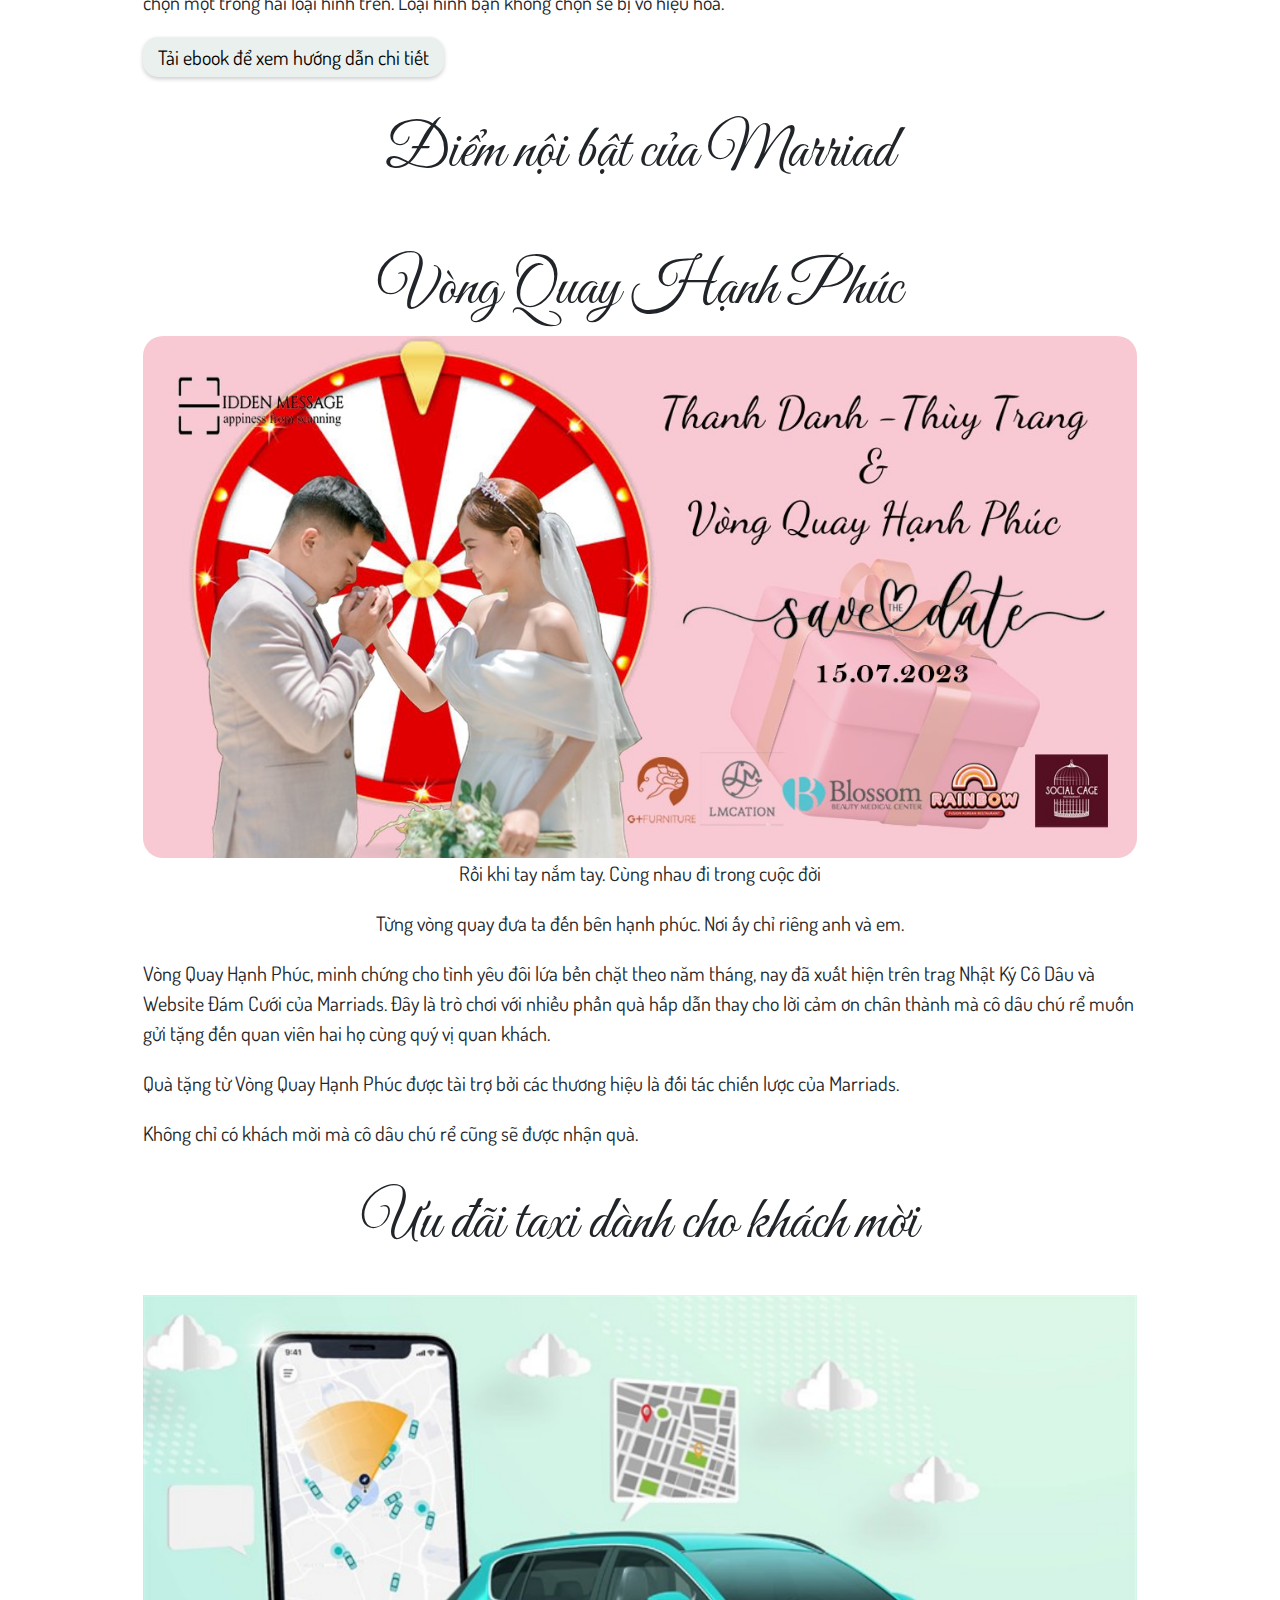
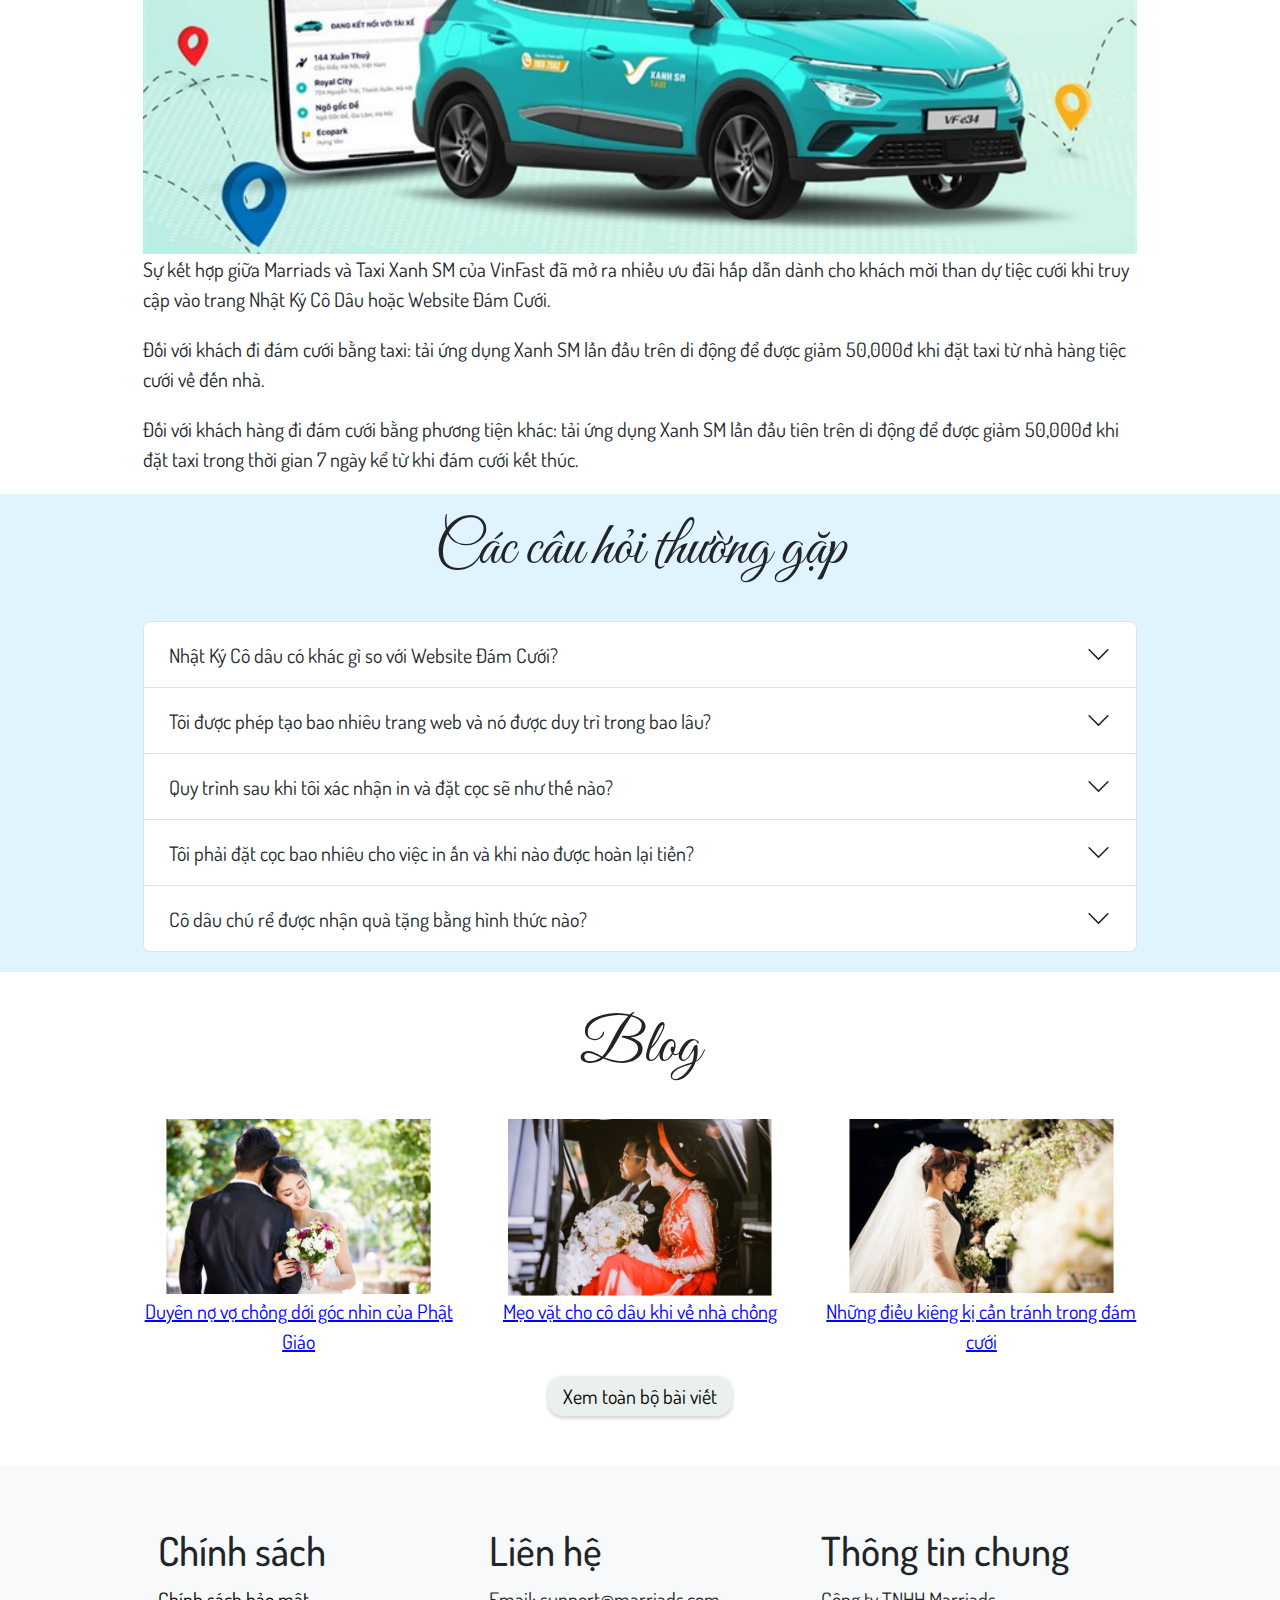
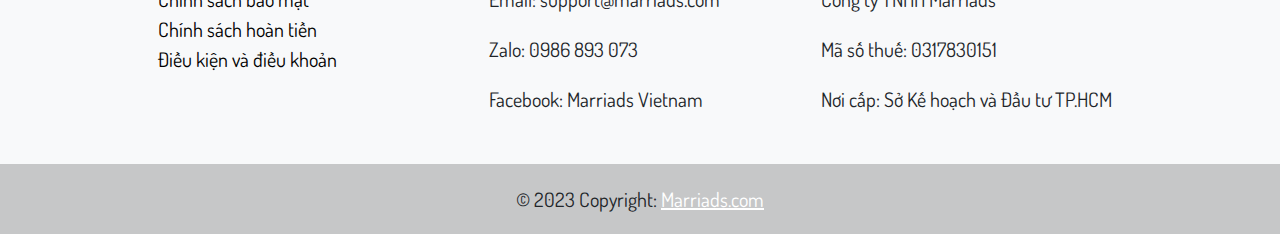
==== commit daec1df8: "add snow effect" ====
--- a/page_1.html
+++ b/page_1.html
@@ -122,7 +122,7 @@
     </div>
 
     <!-- Slider - Content -->
-
+    <div class="snow"></div>
     <!-- Content -->
     <div class="container">
       <div class="content_nkcd about-us">
@@ -532,37 +532,36 @@
       </div>
     </div>
     <div class="container">
-      <div class="content_nkcd blog">
+      <div class="content_nkcd blog text-center">
         <h2 class="title__content">Blog</h2>
-        <div class="container text-center">
-          <div class="row blog">
-            <div class="col blog">
-              <img src="./img/banner_7.png" alt="" width="85%" />
-            </div>
-            <div class="col blog">
-              <img src="./img/banner_8.png" width="85%" alt="" />
-            </div>
-            <div class="col blog">
-              <img src="./img/banner_9.png" alt="" width="85%" />
-            </div>
-          </div>
-          <div class="row blog">
-            <div class="col blog">
-              <p class="text__blog">
-                Duyên nợ vợ chồng dới góc nhìn của Phật Giáo
-              </p>
-            </div>
-            <div class="col blog">
-              <p class="text__blog">Mẹo vặt cho cô dâu khi về nhà chồng</p>
-            </div>
-            <div class="col blog">
-              <p class="text__blog">
-                Những điều kiêng kị cần tránh trong đám cưới
-              </p>
-            </div>
-          </div>
-          <button class="btn btn-primary">Xem toàn bộ bài viết</button>
-        </div>
+
+        <div class="row blog">
+          <div class="col blog">
+            <img src="./img/banner_7.png" alt="" width="85%" />
+          </div>
+          <div class="col blog">
+            <img src="./img/banner_8.png" width="85%" alt="" />
+          </div>
+          <div class="col blog">
+            <img src="./img/banner_9.png" alt="" width="85%" />
+          </div>
+        </div>
+        <div class="row blog">
+          <div class="col blog">
+            <p class="text__blog">
+              Duyên nợ vợ chồng dới góc nhìn của Phật Giáo
+            </p>
+          </div>
+          <div class="col blog">
+            <p class="text__blog">Mẹo vặt cho cô dâu khi về nhà chồng</p>
+          </div>
+          <div class="col blog">
+            <p class="text__blog">
+              Những điều kiêng kị cần tránh trong đám cưới
+            </p>
+          </div>
+        </div>
+        <button class="btn btn-primary">Xem toàn bộ bài viết</button>
       </div>
     </div>
     <!-- Footer -->
--- a/css/custom.css
+++ b/css/custom.css
@@ -61,7 +61,7 @@
   background-color: #87c4ff;
 }
 .content_nkcd.website-dam-cuoi {
-  height: 550px;
+  height: 450px;
   background-color: #ffeed9;
 }
 
@@ -162,15 +162,52 @@
 
 /* Content */
 /* Snow Effect*/
-.snow {
+.snow,
+.snow:after,
+.snow:before {
   position: absolute;
-  top: 0;
+  top: -650px;
   left: 0;
-  width: 50px;
-  height: 50px;
-  background-image: url("../img/snow.jpg");
-  background-size: cover;
-}
+  bottom: 0;
+  right: 0;
+  background-image: radial-gradient(4px 4px at 100px 50px, #fff, transparent),
+    radial-gradient(6px 6px at 200px 150px, #fff, transparent),
+    radial-gradient(3px 3px at 300px 250px, #fff, transparent),
+    radial-gradient(4px 4px at 400px 350px, #fff, transparent),
+    radial-gradient(6px 6px at 500px 100px, #fff, transparent),
+    radial-gradient(3px 3px at 50px 200px, #fff, transparent),
+    radial-gradient(4px 4px at 150px 300px, #fff, transparent),
+    radial-gradient(6px 6px at 250px 400px, #fff, transparent),
+    radial-gradient(4px 4px at 350px 500px, #fff, transparent);
+  background-size: 650px 650px;
+  animation: snowTrans 3s linear;
+
+  animation-iteration-count: infinite;
+}
+
+.snow:after {
+  margin-left: -250px;
+  opacity: 0.5;
+  filter: blur(2px);
+  animation-direction: reverse;
+  animation-duration: 6 s;
+}
+
+.snow::before {
+  margin-left: -350px;
+  opacity: 0.7;
+  filter: blur(1px);
+}
+
+@keyframes snowTrans {
+  from {
+    transform: translateY(0);
+  }
+  to {
+    transform: translateY(650px);
+  }
+}
+
 /* Snow Effect */
 
 .title__content {
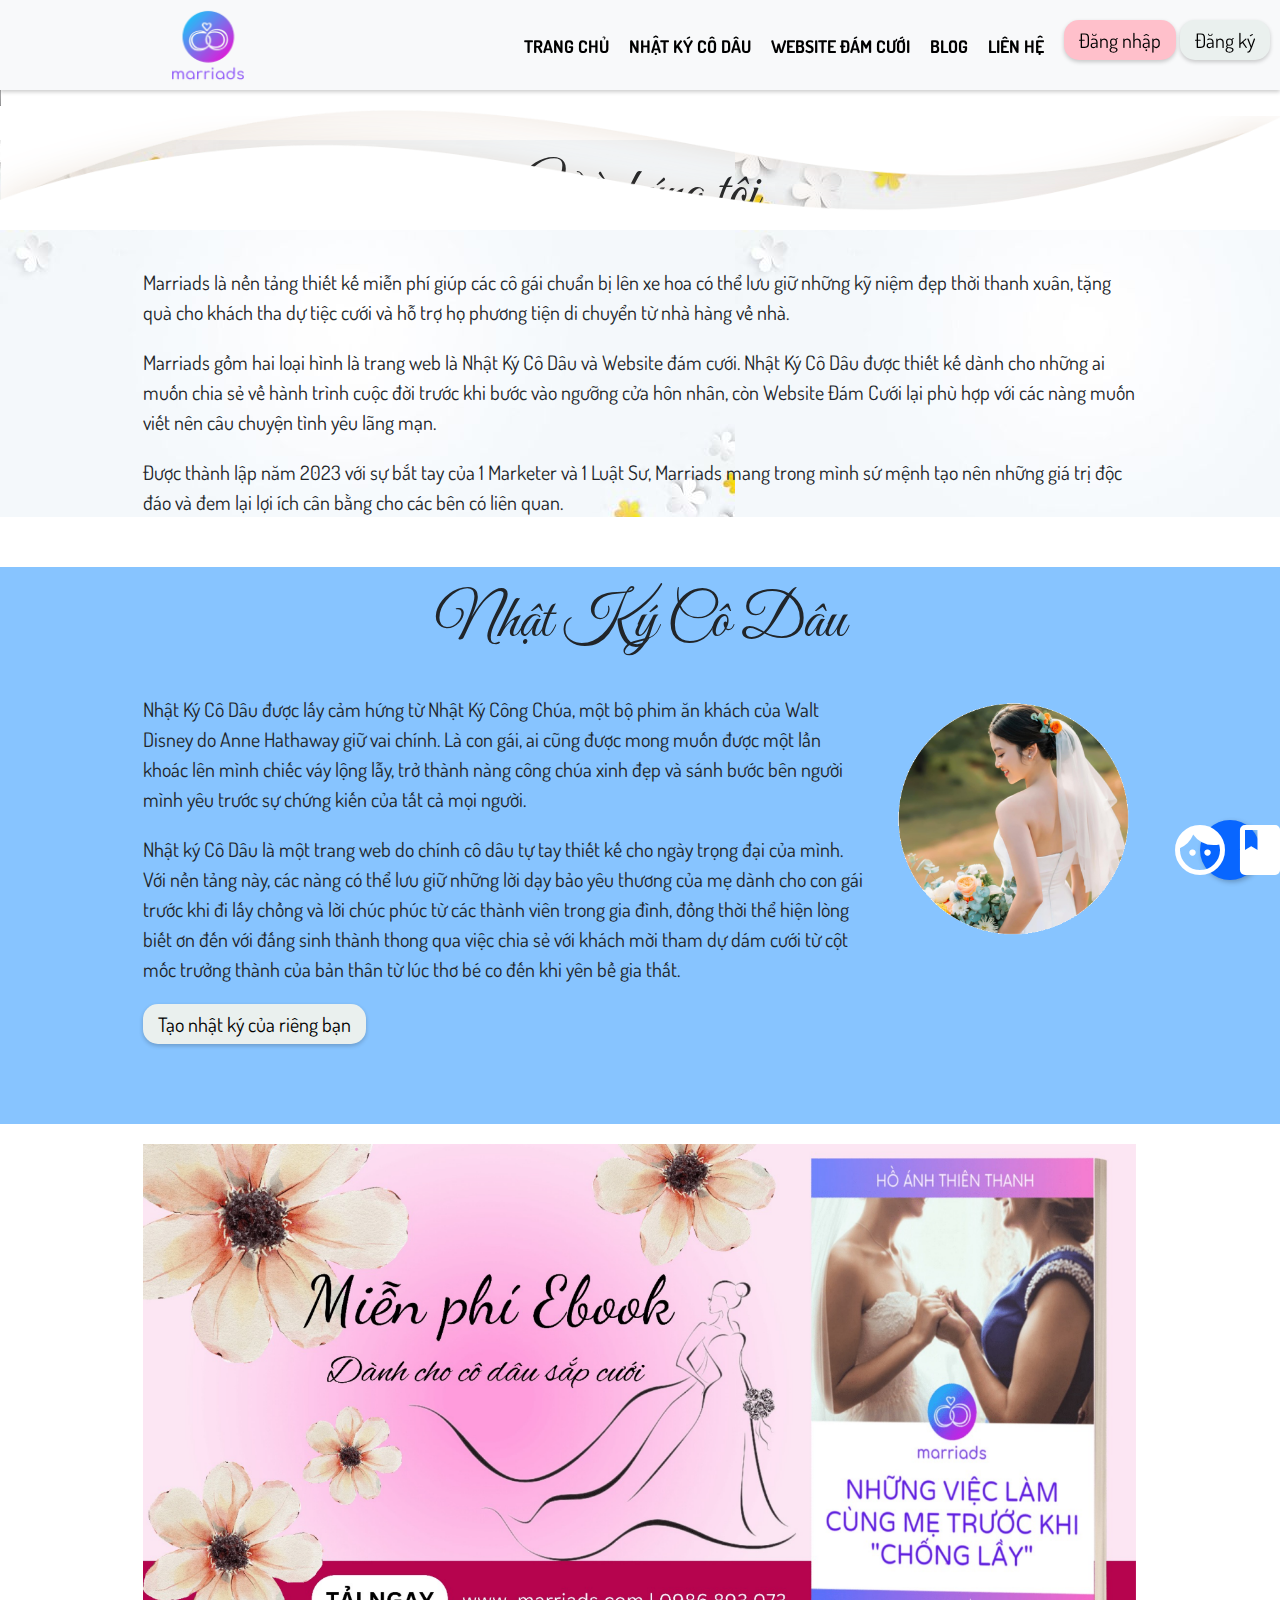
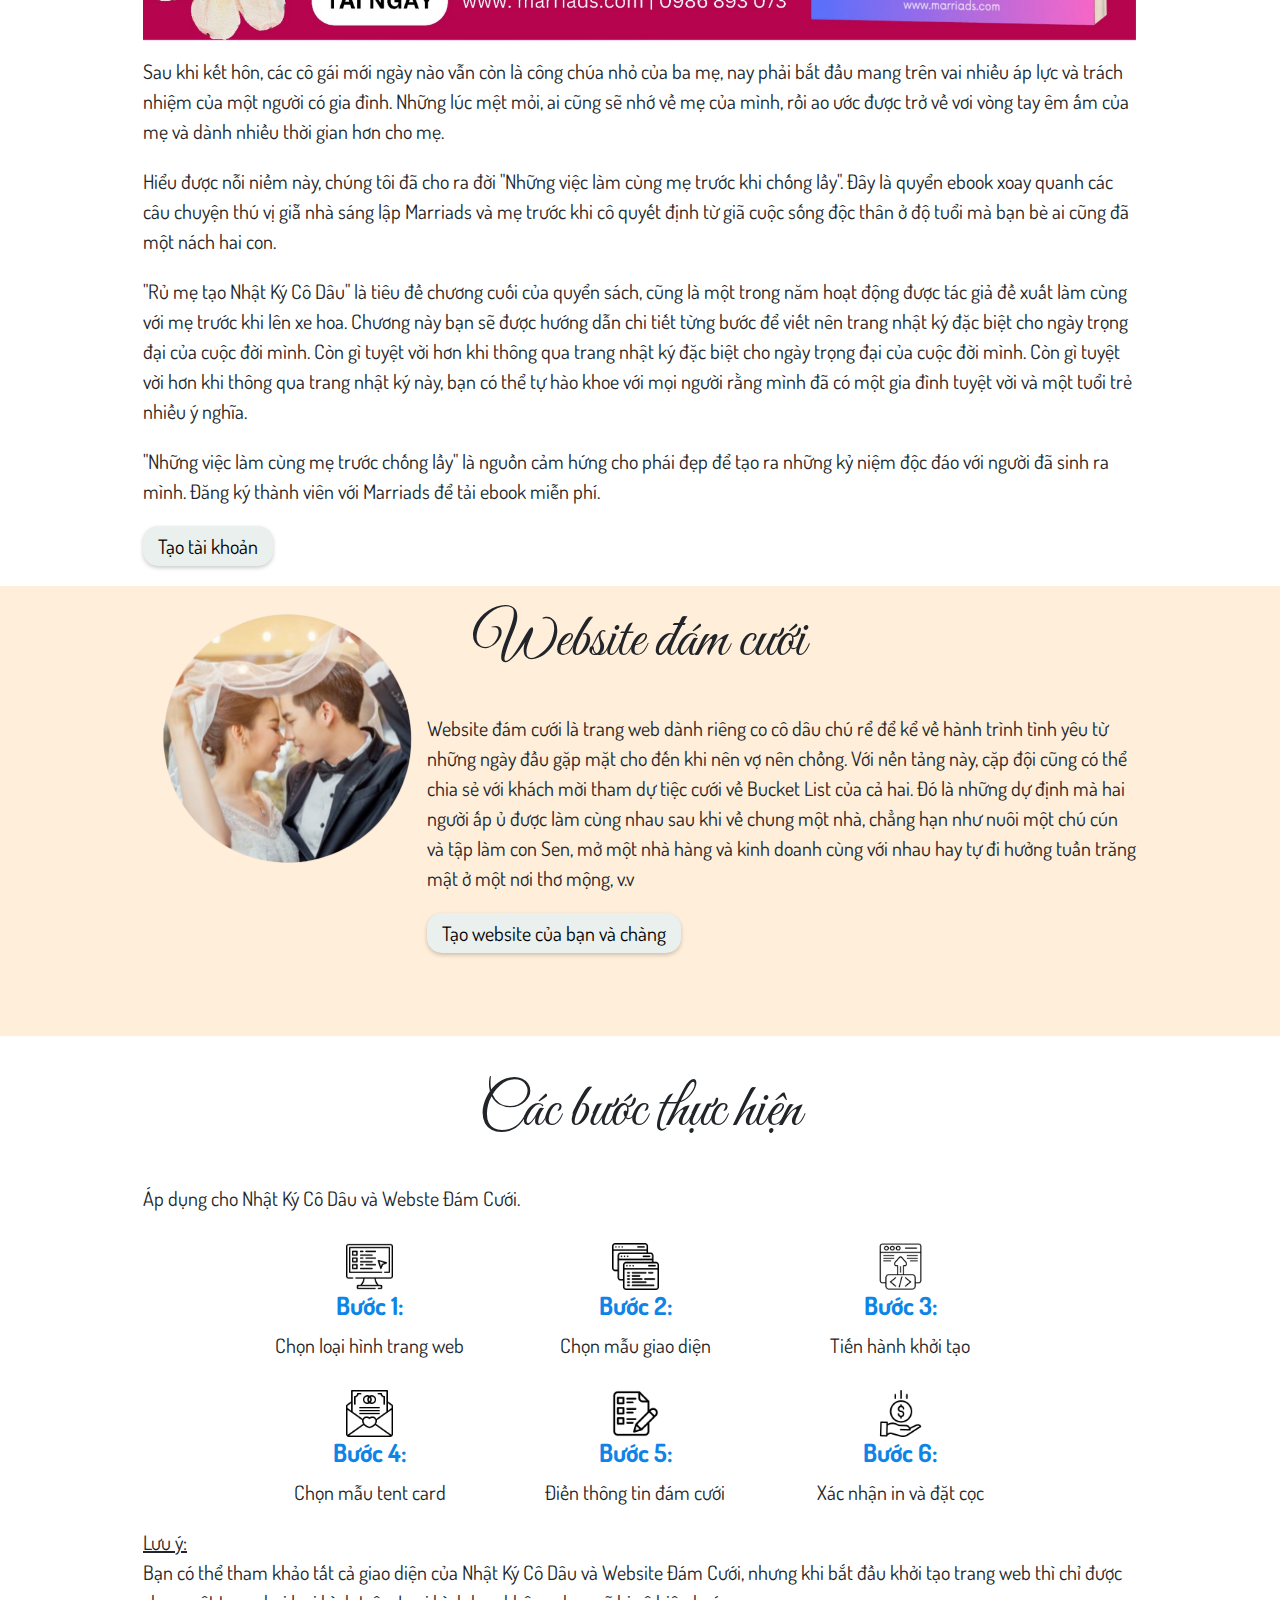
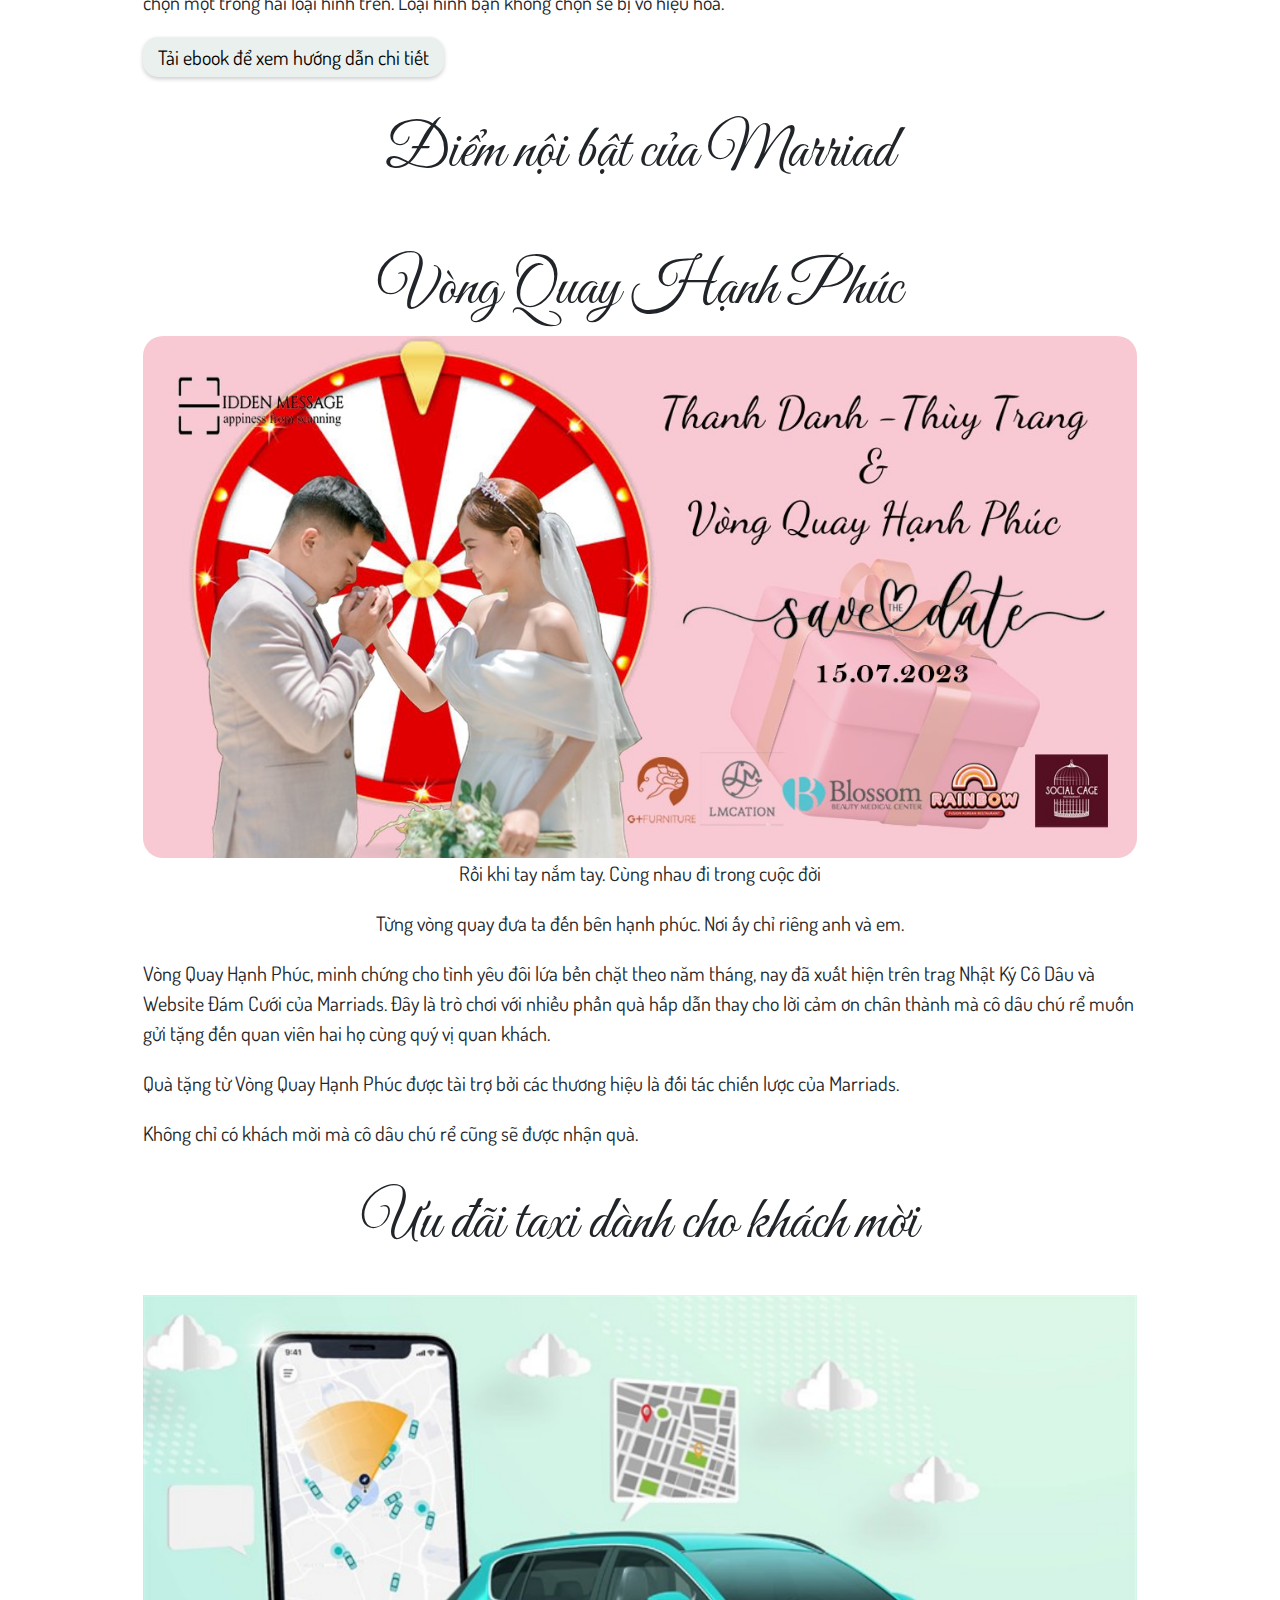
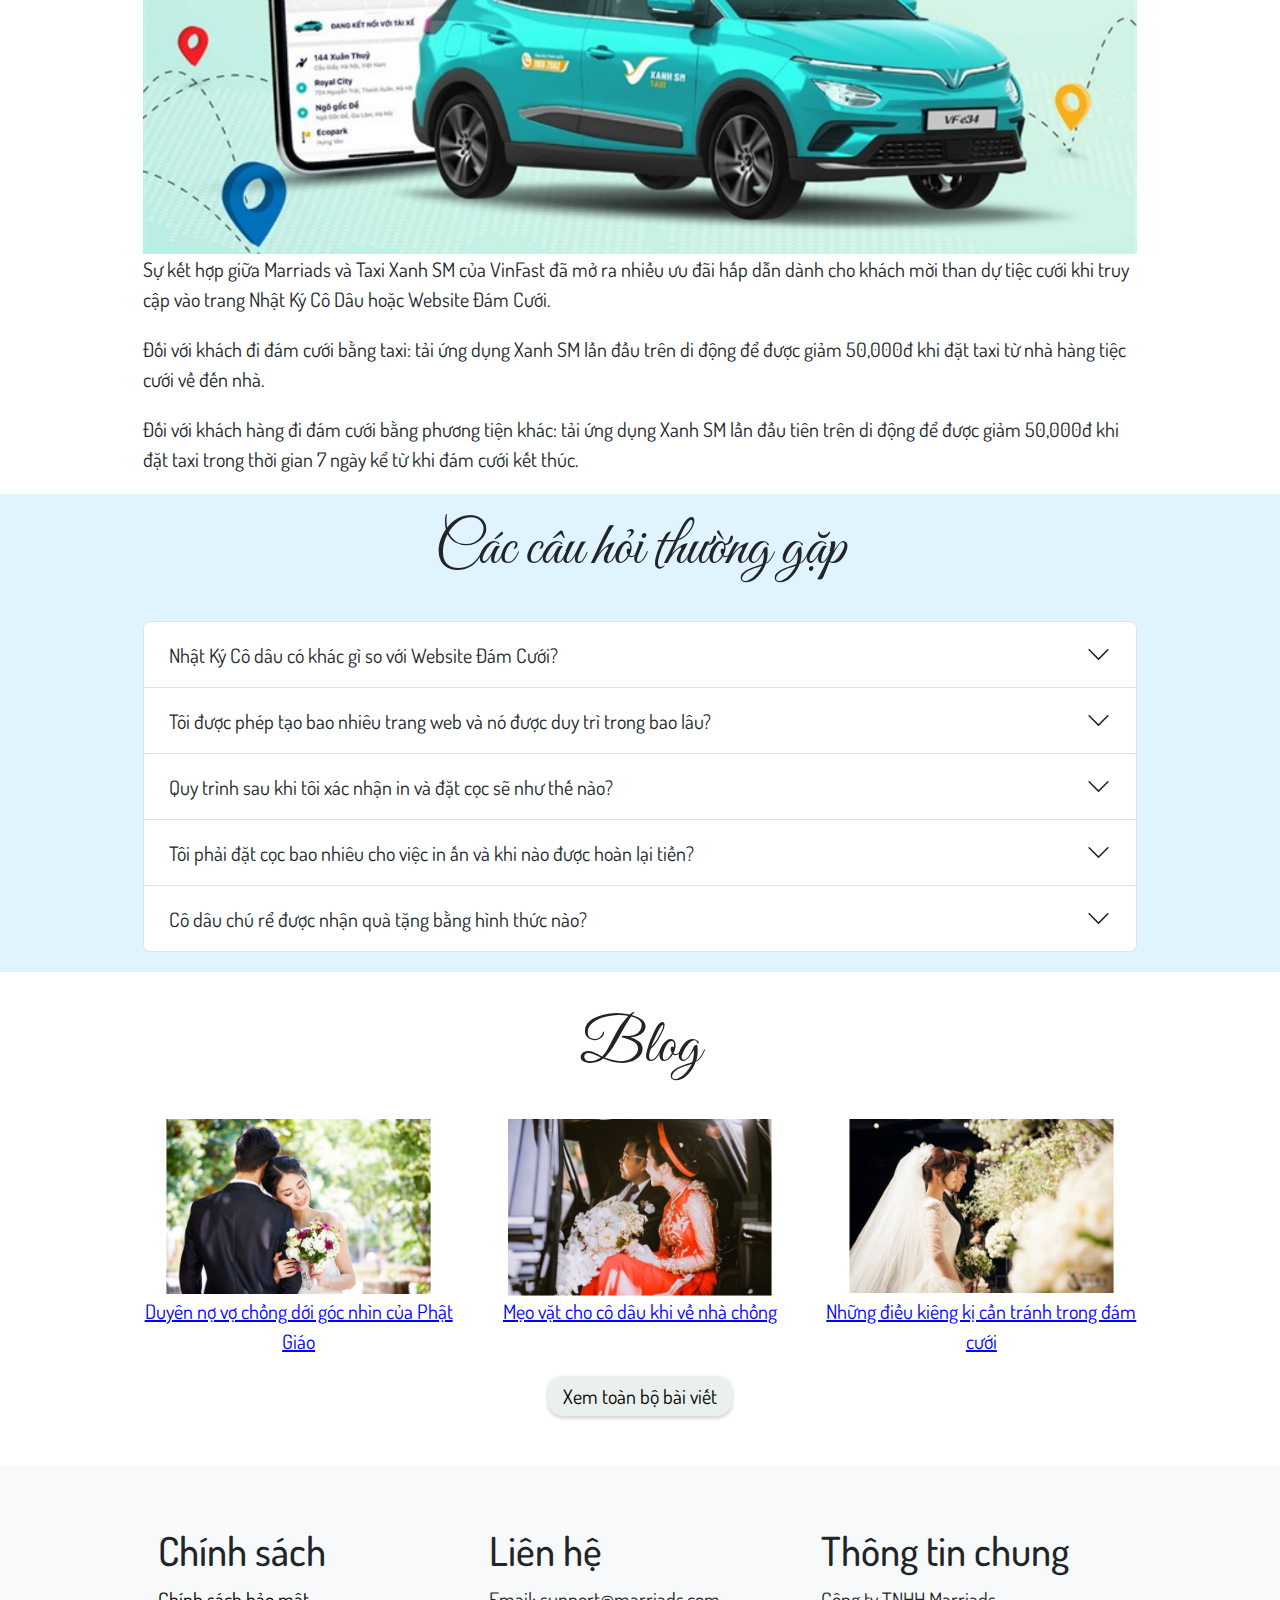
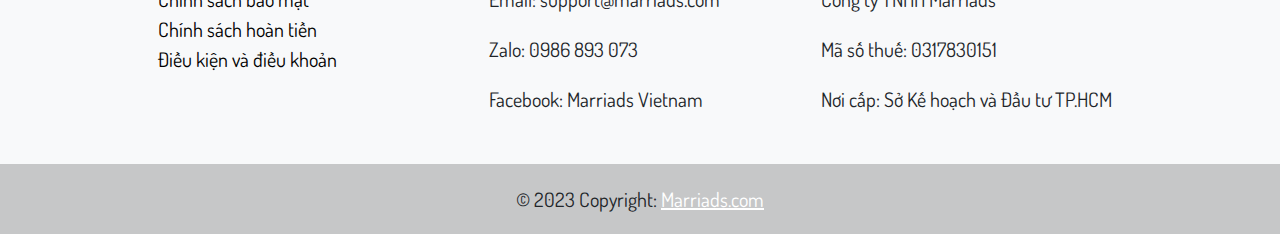
==== commit 82bc74ed: "chỉnh sửa header" ====
--- a/page_1.html
+++ b/page_1.html
@@ -8,6 +8,10 @@
     <script defer src="./js/bootstrap.bundle.min.js"></script>
     <script defer src="./js/script.js"></script>
     <link rel="icon" href="./img/icon.png" />
+    <link
+      href="https://fonts.googleapis.com/css2?family=Material+Icons"
+      rel="stylesheet"
+    />
     <title>Trang - 1</title>
   </head>
 
@@ -18,8 +22,9 @@
         <img
           src="./img/logo-marriads-removebg-preview.png"
           alt="Logo"
-          width="100%"
-          height="120px"
+          width="90"
+          height="auto"
+          class="d-lg-none"
         />
       </a>
       <button
@@ -35,6 +40,15 @@
       </button>
 
       <div class="collapse navbar-collapse" id="navbarNavAltMarkup">
+        <a href="./page_1.html">
+          <img
+            src="./img/logo-marriads-removebg-preview.png"
+            alt="Logo"
+            width="120"
+            height="auto"
+            class="d-none d-lg-block"
+          />
+        </a>
         <div class="navbar-nav ms-auto align-items-end pb-2">
           <a class="nav-link header" aria-current="page" href="./page_1.html"
             >Trang chủ</a
@@ -117,15 +131,34 @@
         <span class="carousel-control-next-icon" aria-hidden="true"></span>
         <span class="visually-hidden">Next</span>
       </button>
-      <img src="./img/wave_banner.png" alt="" class="img__wave-banner" />
-      <div class="img_wave mx-auto"></div>
+      <img
+        src="./img/wave_banner_top.png"
+        alt=""
+        class="img__wave-banner top"
+      />
+      <img
+        src="./img/wave_banner_bottom.png"
+        alt=""
+        class="img__wave-banner bottom"
+      />
+
+      <!-- <div class="wave_bottom">
+        
+      </div> -->
+      <!-- <div class="img_wave mx-auto"></div> -->
     </div>
 
     <!-- Slider - Content -->
-    <div class="snow"></div>
+    <!-- <div class="snow"></div> -->
+    <a
+      href="https://www.facebook.com/marriadsvietnam/"
+      class="material-icons floating-btn"
+      target="_blank"
+      >facebook</a
+    >
     <!-- Content -->
-    <div class="container">
-      <div class="content_nkcd about-us">
+    <div class="content_nkcd about-us">
+      <div class="container">
         <h2 class="title__content">Về chúng tôi</h2>
 
         <p>
@@ -314,7 +347,7 @@
       </div>
       <div class="content_nkcd diem-noi-bat">
         <h2 class="title__content">Điểm nội bật của Marriad</h2>
-        <h3 class="title__sub_conent">Vòng Quay Hạnh Phúc</h3>
+        <h3 class="title__sub_content">Vòng Quay Hạnh Phúc</h3>
         <img
           src="img/banner_2.jpg"
           alt=""
--- a/css/custom.css
+++ b/css/custom.css
@@ -17,10 +17,10 @@
 .nav-link.header {
   text-transform: uppercase;
   height: 40px;
-  font-size: 18.5px;
+  font-size: 17.5px;
   font-weight: bold;
   color: #000;
-  margin-right: 20px;
+  /* margin-right: 20px; */
 }
 
 .nav-link:last-child {
@@ -38,10 +38,17 @@
 .navbar-toggler {
   margin-right: 10%;
 }
-.img__wave-banner {
+
+.img__wave-banner.bottom {
   position: absolute;
   width: 100%;
   top: 85%;
+}
+
+.img__wave-banner.top {
+  position: absolute;
+  width: 100%;
+  top: -3%;
 }
 
 .btn.btn-primary {
@@ -158,6 +165,12 @@
 }
 .container {
   max-width: 80% !important;
+}
+
+.content_nkcd.about-us {
+  background-image: url("../img/background_below_text.jpg");
+  background-position: center left;
+  object-fit: fill;
 }
 
 /* Content */
@@ -210,6 +223,38 @@
 
 /* Snow Effect */
 
+/* Floating button contact */
+.floating-btn {
+  width: 60px;
+  height: 60px;
+  background: #0866ff;
+  display: flex;
+  align-items: center;
+  justify-content: center;
+  text-decoration: none;
+  border-radius: 50%;
+  color: #fff;
+  font-size: 40px;
+  box-shadow: 2px 2px 5px rgba(0, 0, 0, 0.25);
+  position: fixed;
+  right: 20px;
+  bottom: 20px;
+  transition: background 0.25s;
+
+  border: none;
+  cursor: pointer;
+}
+
+.floating-btn:active {
+  background-color: black;
+}
+
+.material-icons {
+  display: flex !important;
+  font-size: 60px !important;
+}
+/* Floating button contact */
+
 .title__content {
   padding: 20px 0px 15px 0px;
   margin: 20px 0 20px 0;
@@ -218,7 +263,7 @@
   font-family: "Great Vibes", cursive;
 }
 
-.title__sub_conent {
+.title__sub_content {
   margin-top: 50px;
   text-align: center;
   font-size: 3em;
@@ -350,4 +395,21 @@
     border-right: none;
     text-align: center;
   }
-}
+  .navbar-nav {
+    background: rgb(248, 249, 250);
+    border-bottom-right-radius: 15px;
+    border-bottom-left-radius: 15px;
+    width: auto;
+  }
+
+  .navbar-brand img {
+    width: 70;
+    height: auto;
+  }
+}
+
+@media (max-width: 1024px) {
+  * {
+    font-size: 15px;
+  }
+}
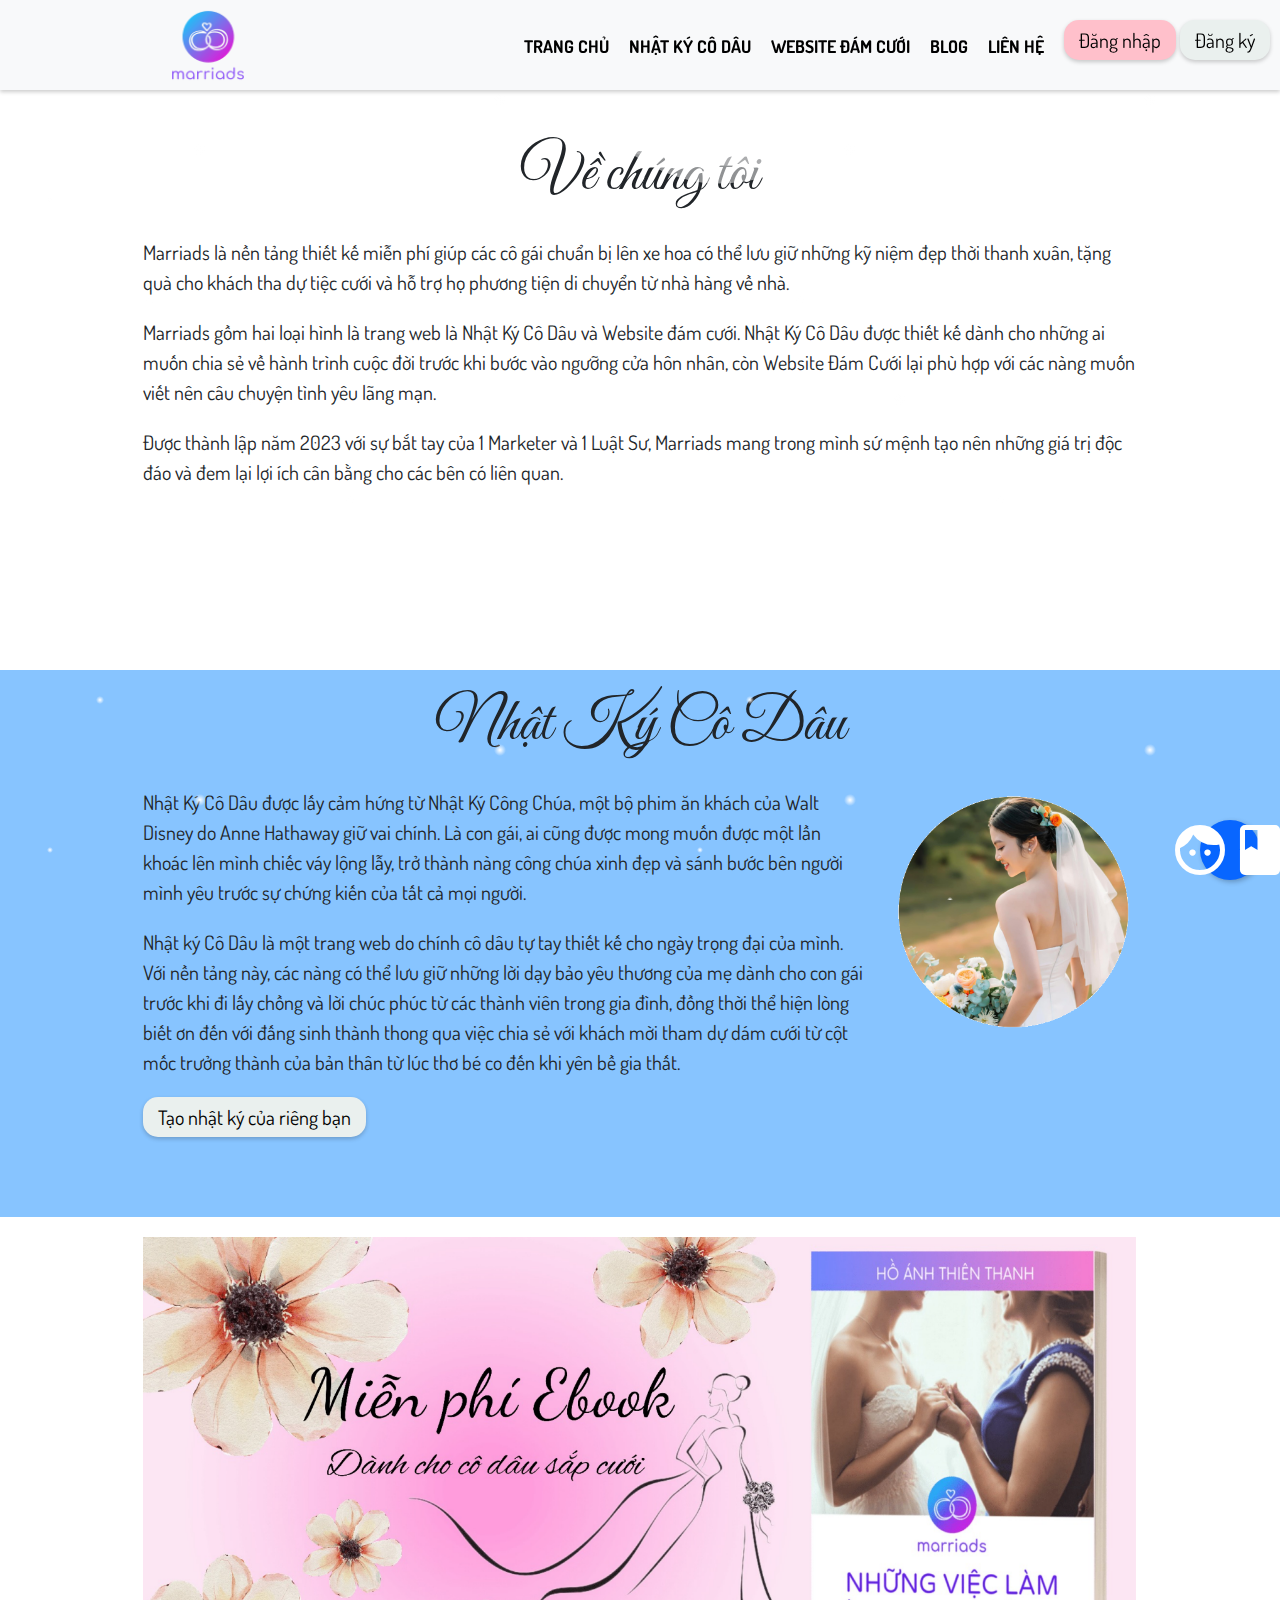
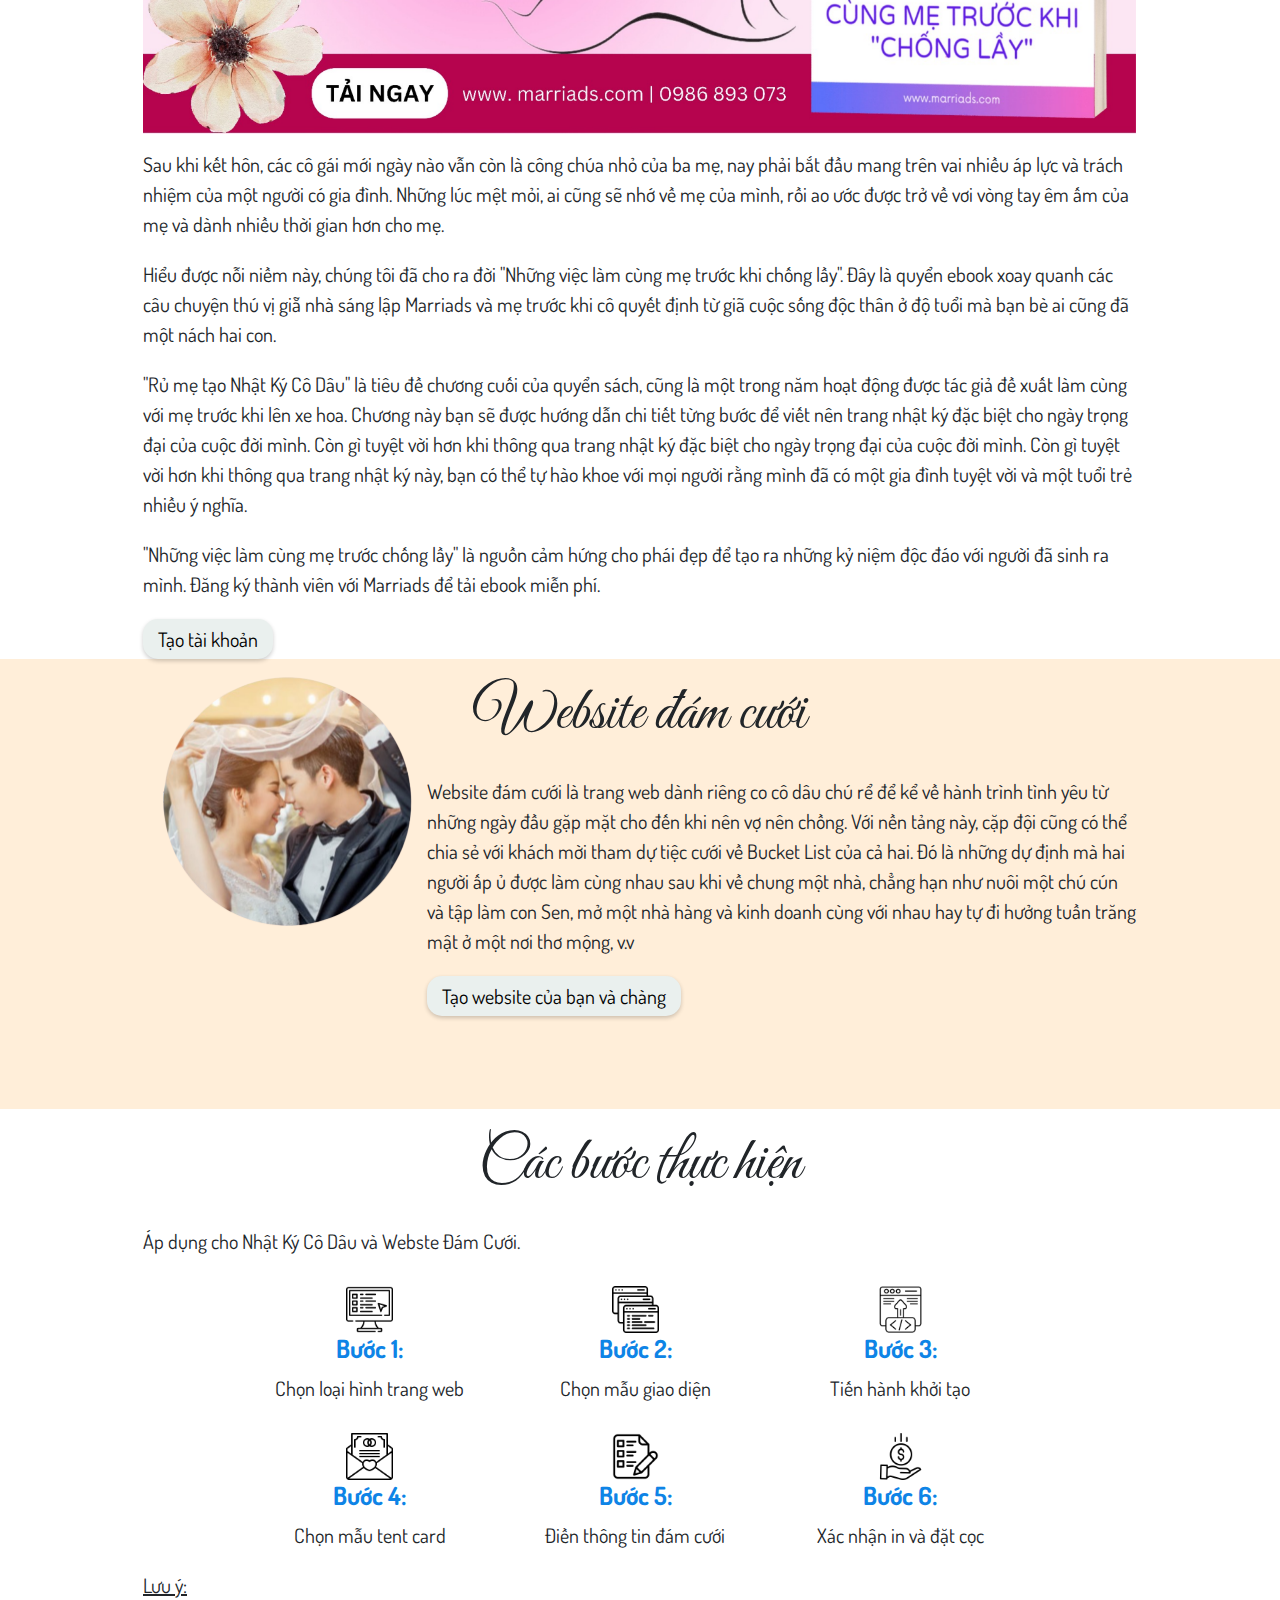
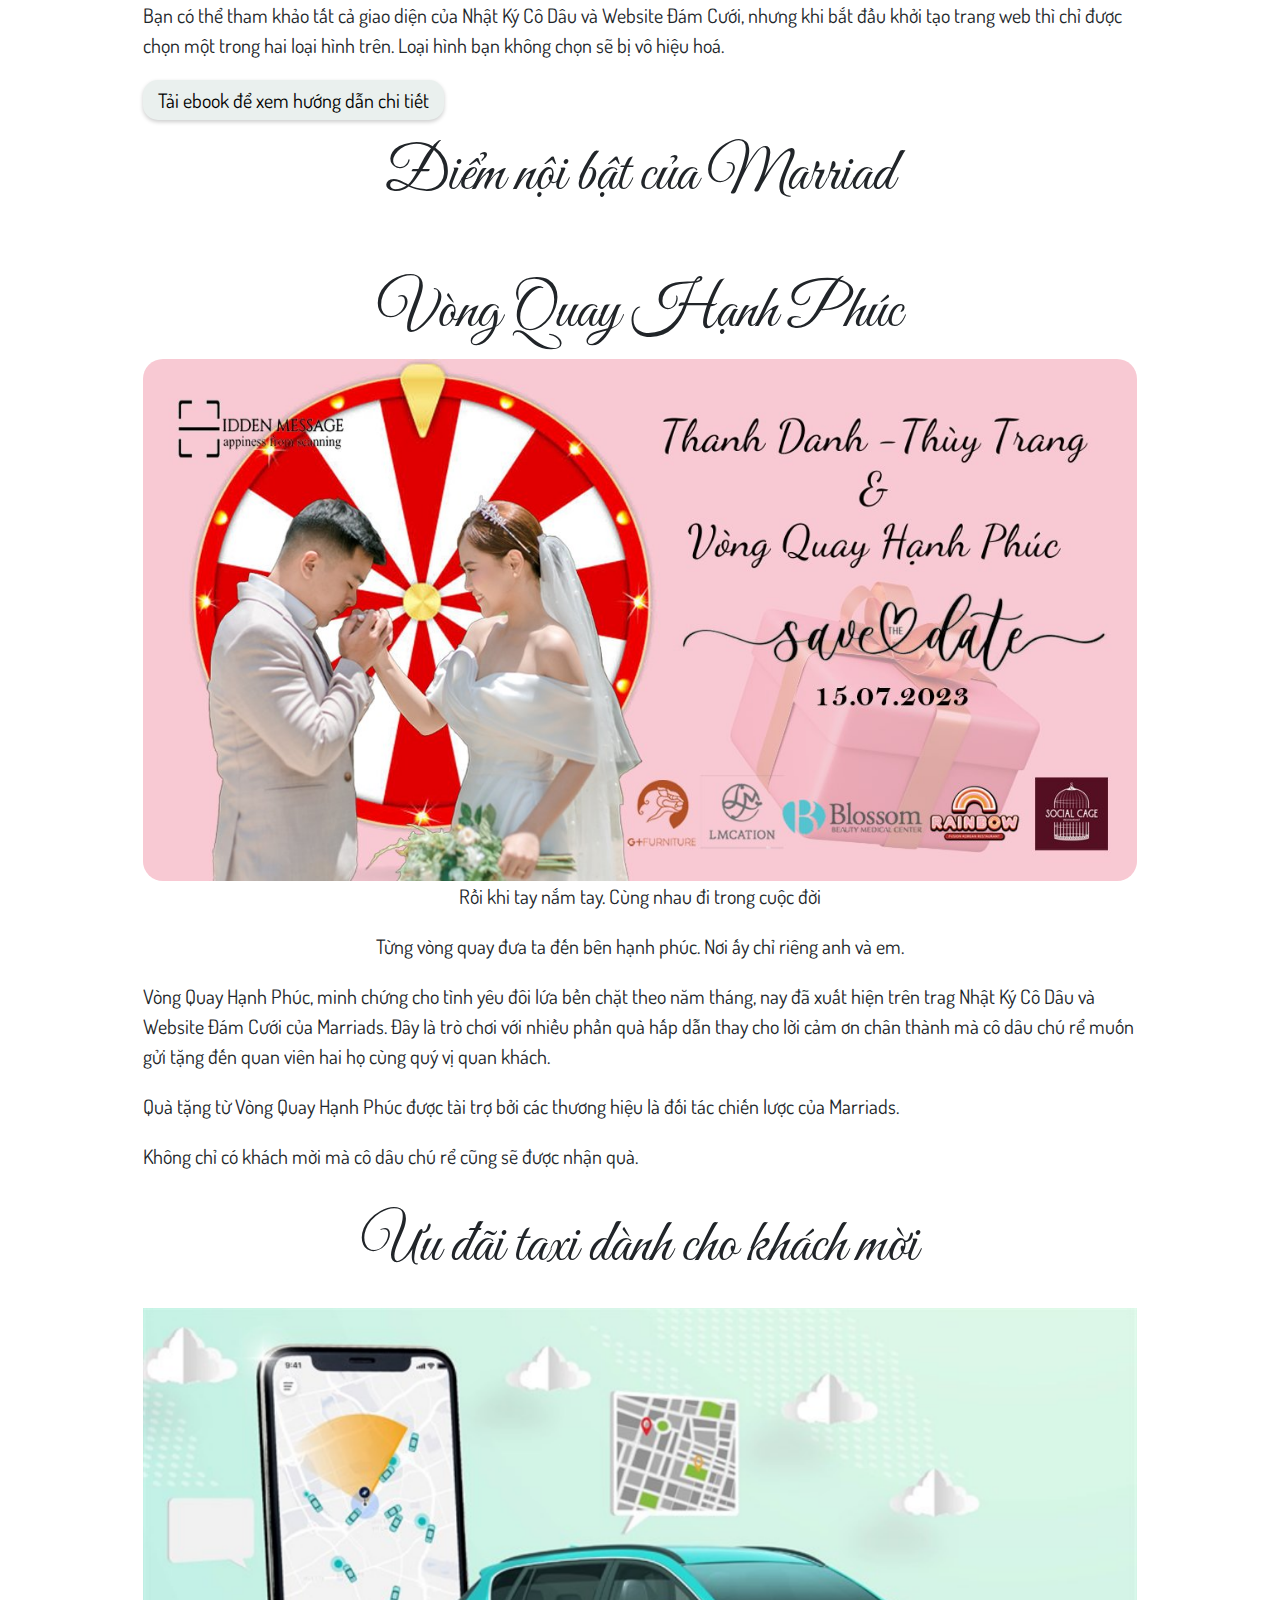
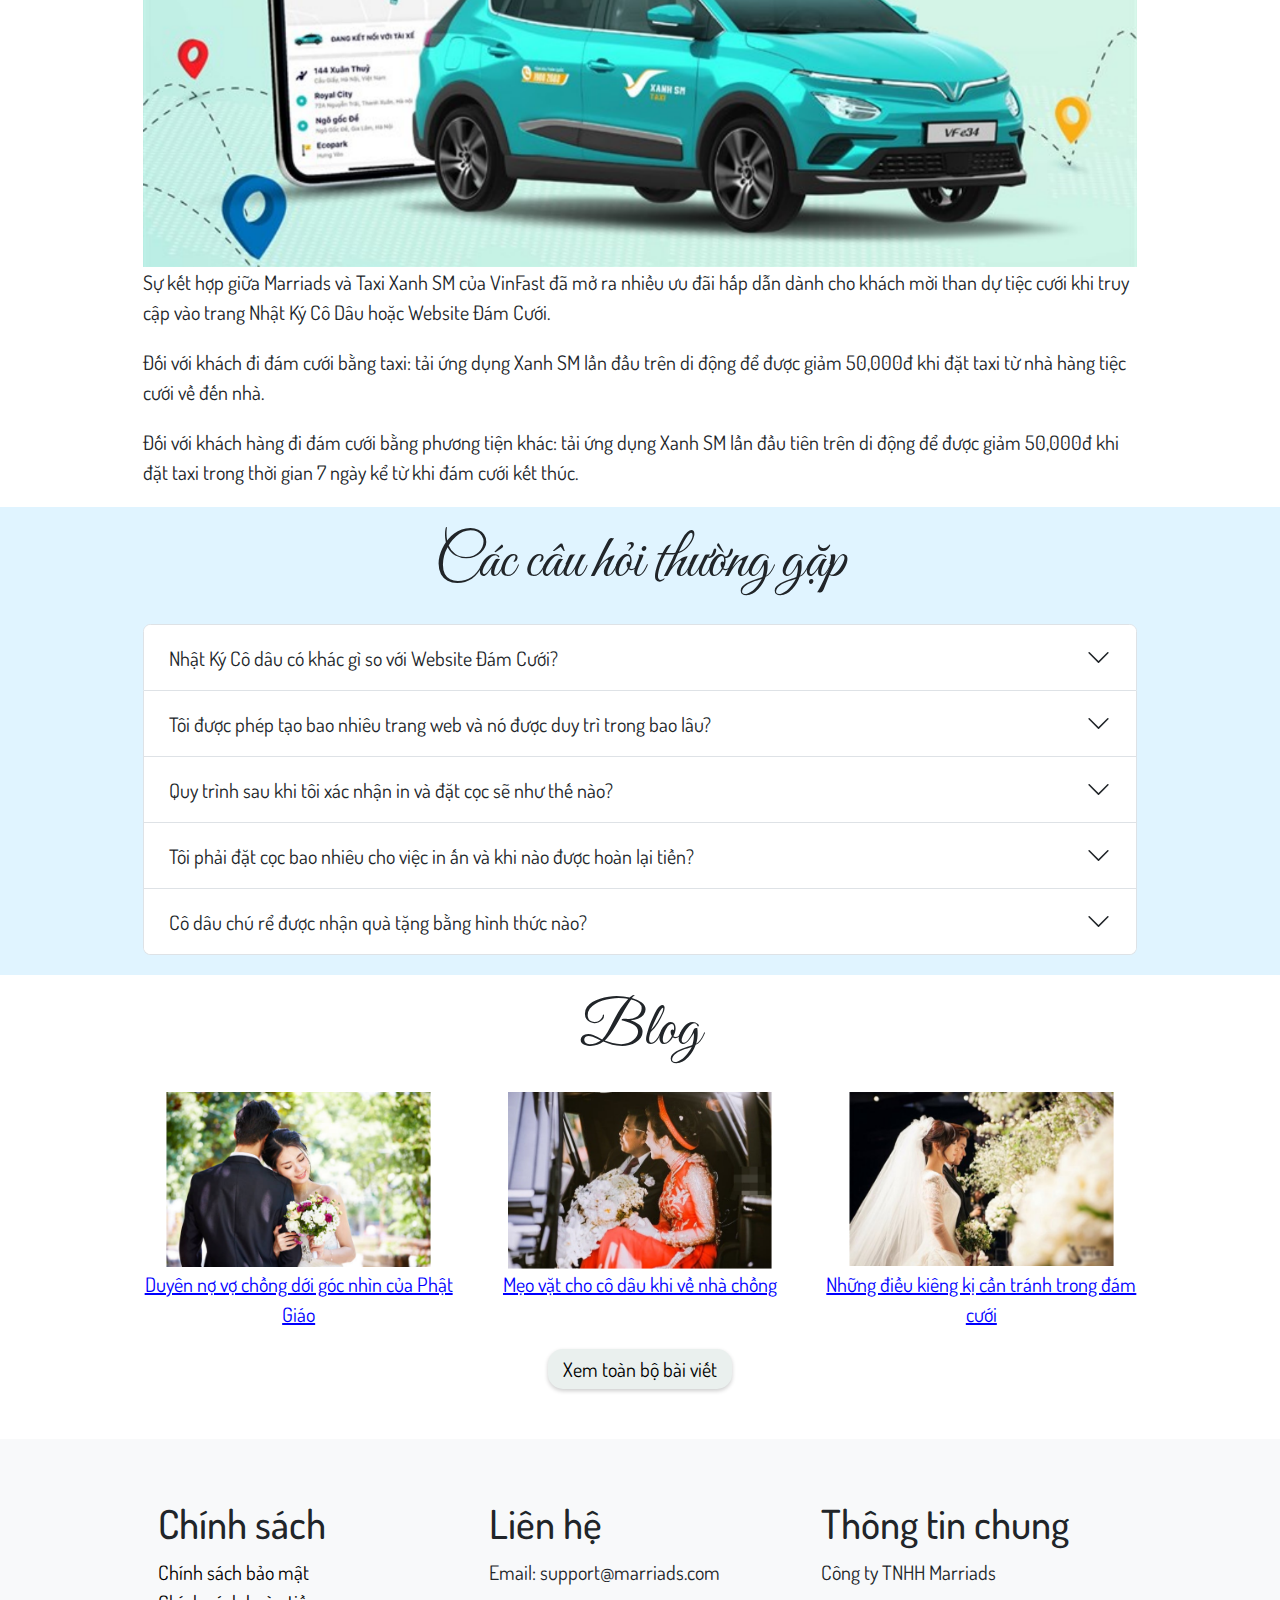
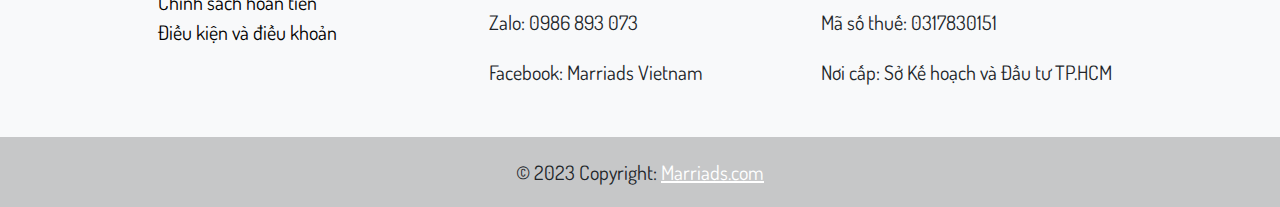
==== commit ea0d76eb: "change img wave to svg" ====
--- a/page_1.html
+++ b/page_1.html
@@ -131,25 +131,72 @@
         <span class="carousel-control-next-icon" aria-hidden="true"></span>
         <span class="visually-hidden">Next</span>
       </button>
-      <img
+      <!-- <img
         src="./img/wave_banner_top.png"
         alt=""
         class="img__wave-banner top"
-      />
-      <img
+      /> -->
+      <!-- <img
         src="./img/wave_banner_bottom.png"
         alt=""
         class="img__wave-banner bottom"
-      />
-
-      <!-- <div class="wave_bottom">
-        
-      </div> -->
-      <!-- <div class="img_wave mx-auto"></div> -->
+      /> -->
+
+      <!-- Wave Top -->
+      <div class="custom-shape-divider-top-1699510463">
+        <svg
+          data-name="Layer 1"
+          xmlns="http://www.w3.org/2000/svg"
+          viewBox="0 0 1200 120"
+          preserveAspectRatio="none"
+        >
+          <path
+            d="M0,0V46.29c47.79,22.2,103.59,32.17,158,28,70.36-5.37,136.33-33.31,206.8-37.5C438.64,32.43,512.34,53.67,583,72.05c69.27,18,138.3,24.88,209.4,13.08,36.15-6,69.85-17.84,104.45-29.34C989.49,25,1113-14.29,1200,52.47V0Z"
+            opacity=".25"
+            class="shape-fill"
+          ></path>
+          <path
+            d="M0,0V15.81C13,36.92,27.64,56.86,47.69,72.05,99.41,111.27,165,111,224.58,91.58c31.15-10.15,60.09-26.07,89.67-39.8,40.92-19,84.73-46,130.83-49.67,36.26-2.85,70.9,9.42,98.6,31.56,31.77,25.39,62.32,62,103.63,73,40.44,10.79,81.35-6.69,119.13-24.28s75.16-39,116.92-43.05c59.73-5.85,113.28,22.88,168.9,38.84,30.2,8.66,59,6.17,87.09-7.5,22.43-10.89,48-26.93,60.65-49.24V0Z"
+            opacity=".5"
+            class="shape-fill"
+          ></path>
+          <path
+            d="M0,0V5.63C149.93,59,314.09,71.32,475.83,42.57c43-7.64,84.23-20.12,127.61-26.46,59-8.63,112.48,12.24,165.56,35.4C827.93,77.22,886,95.24,951.2,90c86.53-7,172.46-45.71,248.8-84.81V0Z"
+            class="shape-fill"
+          ></path>
+        </svg>
+      </div>
+      <!-- Wave Top -->
+
+      <!-- Wave Bottom -->
+      <div class="custom-shape-divider-bottom-1699510542">
+        <svg
+          data-name="Layer 1"
+          xmlns="http://www.w3.org/2000/svg"
+          viewBox="0 0 1200 120"
+          preserveAspectRatio="none"
+        >
+          <path
+            d="M0,0V46.29c47.79,22.2,103.59,32.17,158,28,70.36-5.37,136.33-33.31,206.8-37.5C438.64,32.43,512.34,53.67,583,72.05c69.27,18,138.3,24.88,209.4,13.08,36.15-6,69.85-17.84,104.45-29.34C989.49,25,1113-14.29,1200,52.47V0Z"
+            opacity=".25"
+            class="shape-fill"
+          ></path>
+          <path
+            d="M0,0V15.81C13,36.92,27.64,56.86,47.69,72.05,99.41,111.27,165,111,224.58,91.58c31.15-10.15,60.09-26.07,89.67-39.8,40.92-19,84.73-46,130.83-49.67,36.26-2.85,70.9,9.42,98.6,31.56,31.77,25.39,62.32,62,103.63,73,40.44,10.79,81.35-6.69,119.13-24.28s75.16-39,116.92-43.05c59.73-5.85,113.28,22.88,168.9,38.84,30.2,8.66,59,6.17,87.09-7.5,22.43-10.89,48-26.93,60.65-49.24V0Z"
+            opacity=".5"
+            class="shape-fill"
+          ></path>
+          <path
+            d="M0,0V5.63C149.93,59,314.09,71.32,475.83,42.57c43-7.64,84.23-20.12,127.61-26.46,59-8.63,112.48,12.24,165.56,35.4C827.93,77.22,886,95.24,951.2,90c86.53-7,172.46-45.71,248.8-84.81V0Z"
+            class="shape-fill"
+          ></path>
+        </svg>
+      </div>
+      <!-- Wave Bottom -->
     </div>
 
     <!-- Slider - Content -->
-    <!-- <div class="snow"></div> -->
+    <div class="snow"></div>
     <a
       href="https://www.facebook.com/marriadsvietnam/"
       class="material-icons floating-btn"
--- a/css/custom.css
+++ b/css/custom.css
@@ -39,6 +39,55 @@
   margin-right: 10%;
 }
 
+/* Wave */
+
+/* Bottom */
+.custom-shape-divider-bottom-1699510542 {
+  position: absolute;
+  bottom: 0;
+  left: 0;
+  width: 100%;
+  overflow: hidden;
+  line-height: 0;
+  transform: rotate(180deg);
+}
+
+.custom-shape-divider-bottom-1699510542 svg {
+  position: relative;
+  display: block;
+  width: calc(150% + 1.3px);
+  height: 69px;
+  transform: rotateY(180deg);
+}
+
+.custom-shape-divider-bottom-1699510542 .shape-fill {
+  fill: #ffffff;
+}
+/* Bottom */
+
+/* Top */
+.custom-shape-divider-top-1699510463 {
+  position: absolute;
+  top: 0;
+  left: 0;
+  width: 100%;
+  overflow: hidden;
+  line-height: 0;
+}
+
+.custom-shape-divider-top-1699510463 svg {
+  position: relative;
+  display: block;
+  width: calc(100% + 1.3px);
+  height: 102px;
+}
+
+.custom-shape-divider-top-1699510463 .shape-fill {
+  fill: #ffffff;
+}
+
+/* Top */
+
 .img__wave-banner.bottom {
   position: absolute;
   width: 100%;
@@ -50,6 +99,8 @@
   width: 100%;
   top: -3%;
 }
+
+/* Wave */
 
 .btn.btn-primary {
   background-color: #eaf0ee;
@@ -168,9 +219,10 @@
 }
 
 .content_nkcd.about-us {
-  background-image: url("../img/background_below_text.jpg");
-  background-position: center left;
-  object-fit: fill;
+  /* background-image: url("../img/peakpx_1.jpg"); */
+  background-position: center right;
+  height: 500px;
+  object-fit: cover;
 }
 
 /* Content */
@@ -257,7 +309,7 @@
 
 .title__content {
   padding: 20px 0px 15px 0px;
-  margin: 20px 0 20px 0;
+  /* margin: 20px 0 20px 0; */
   text-align: center;
   font-size: 3em;
   font-family: "Great Vibes", cursive;
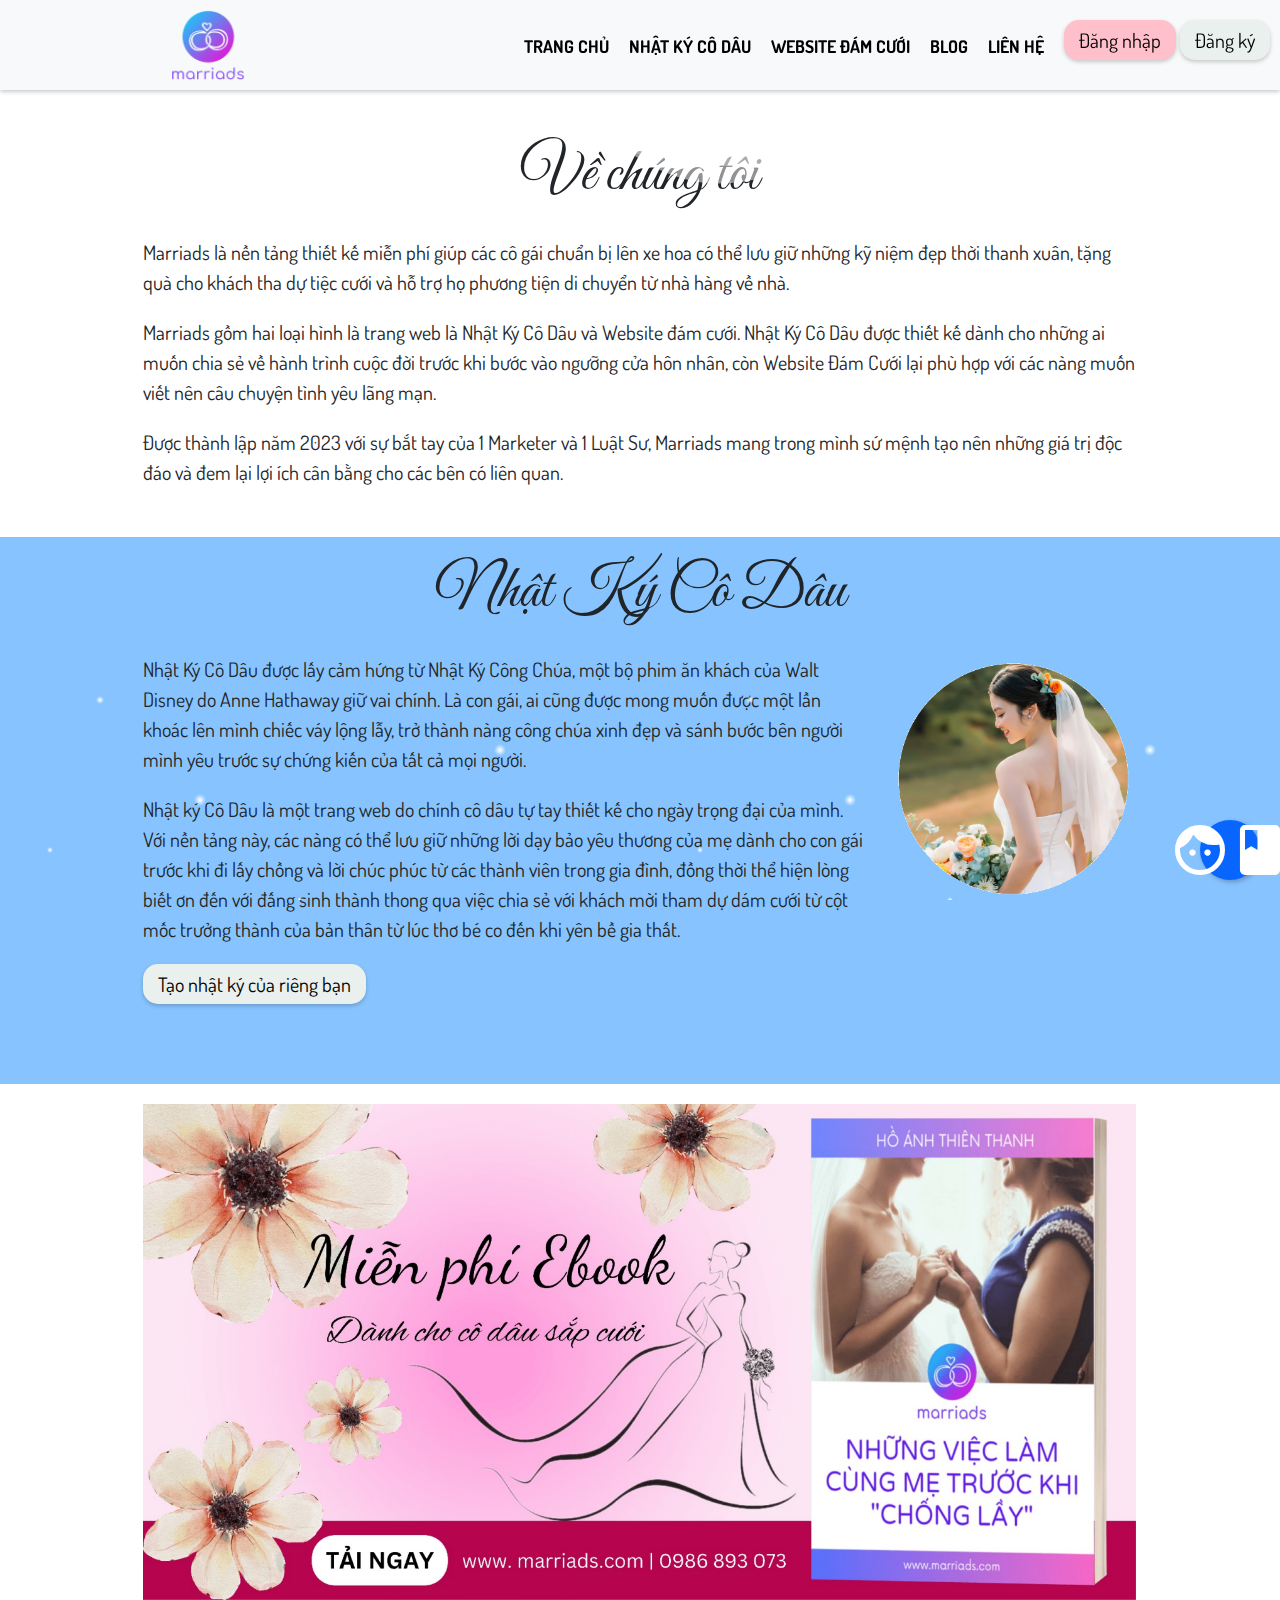
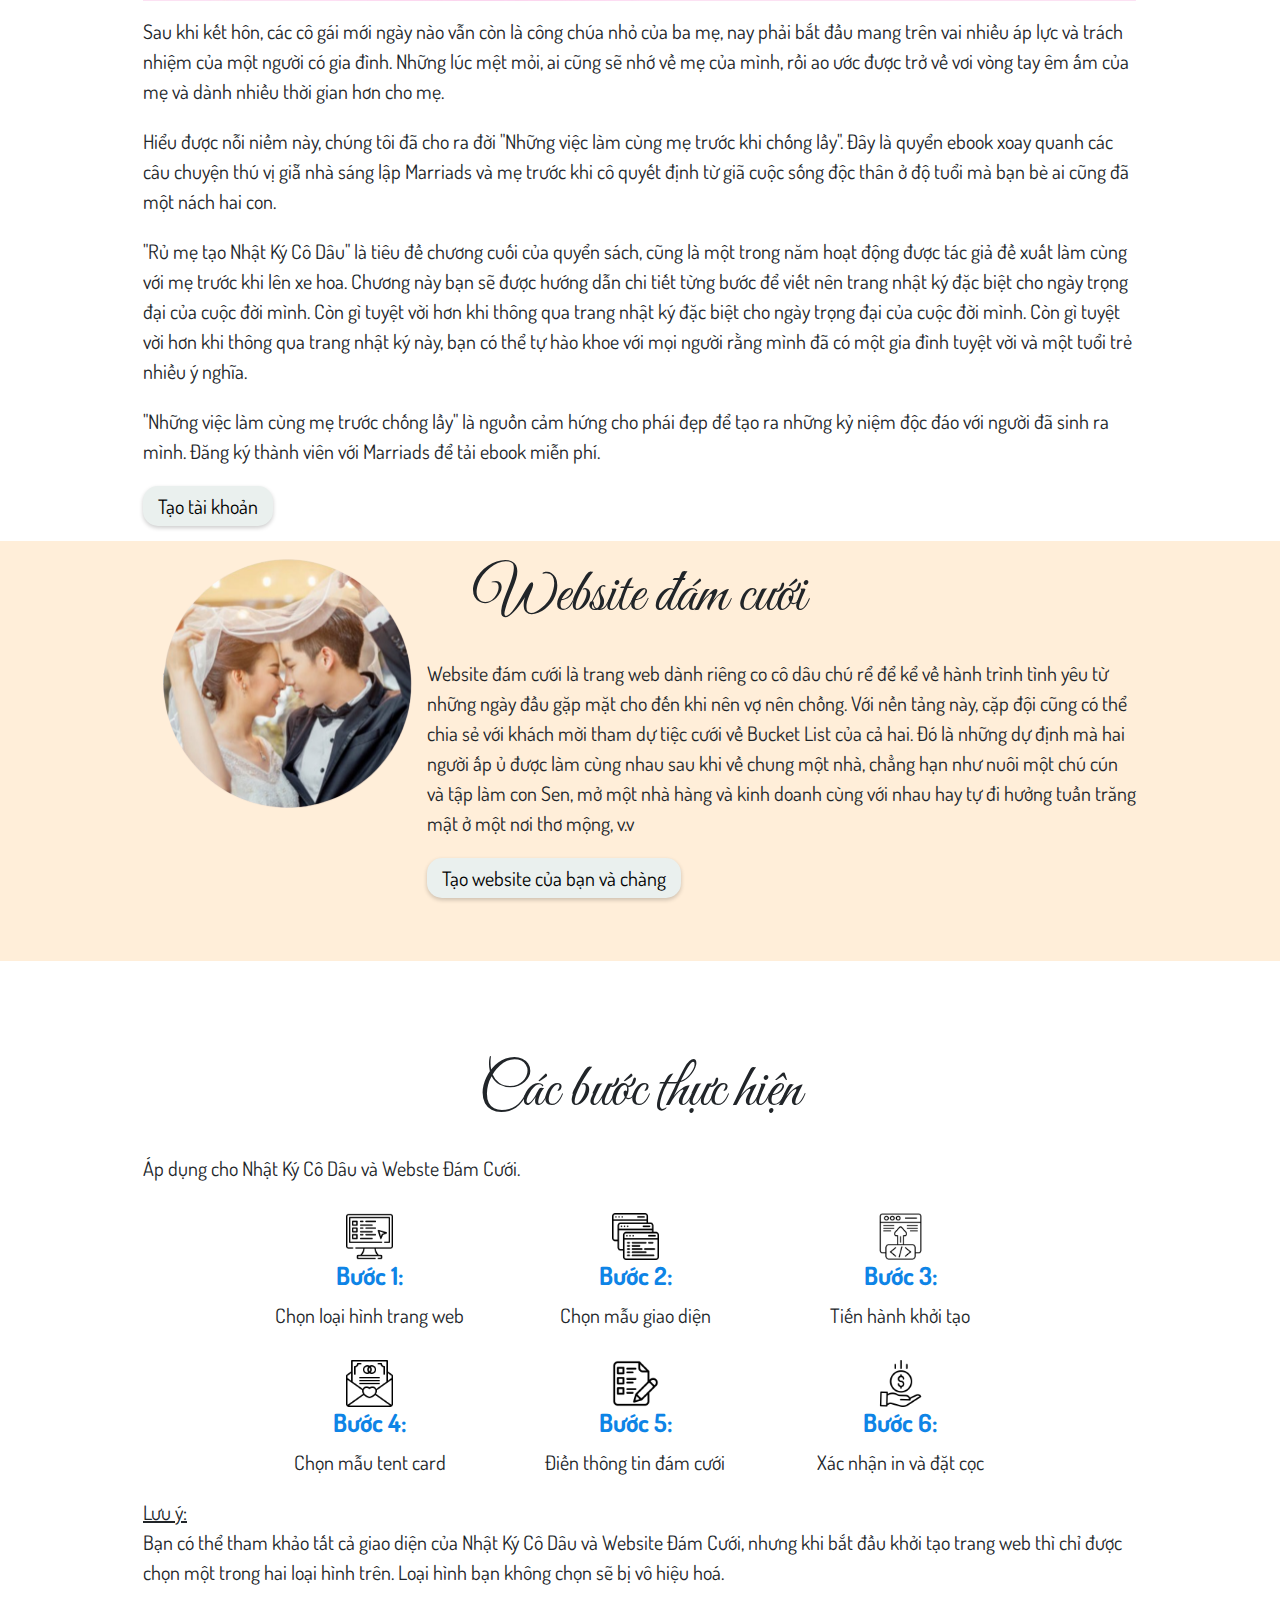
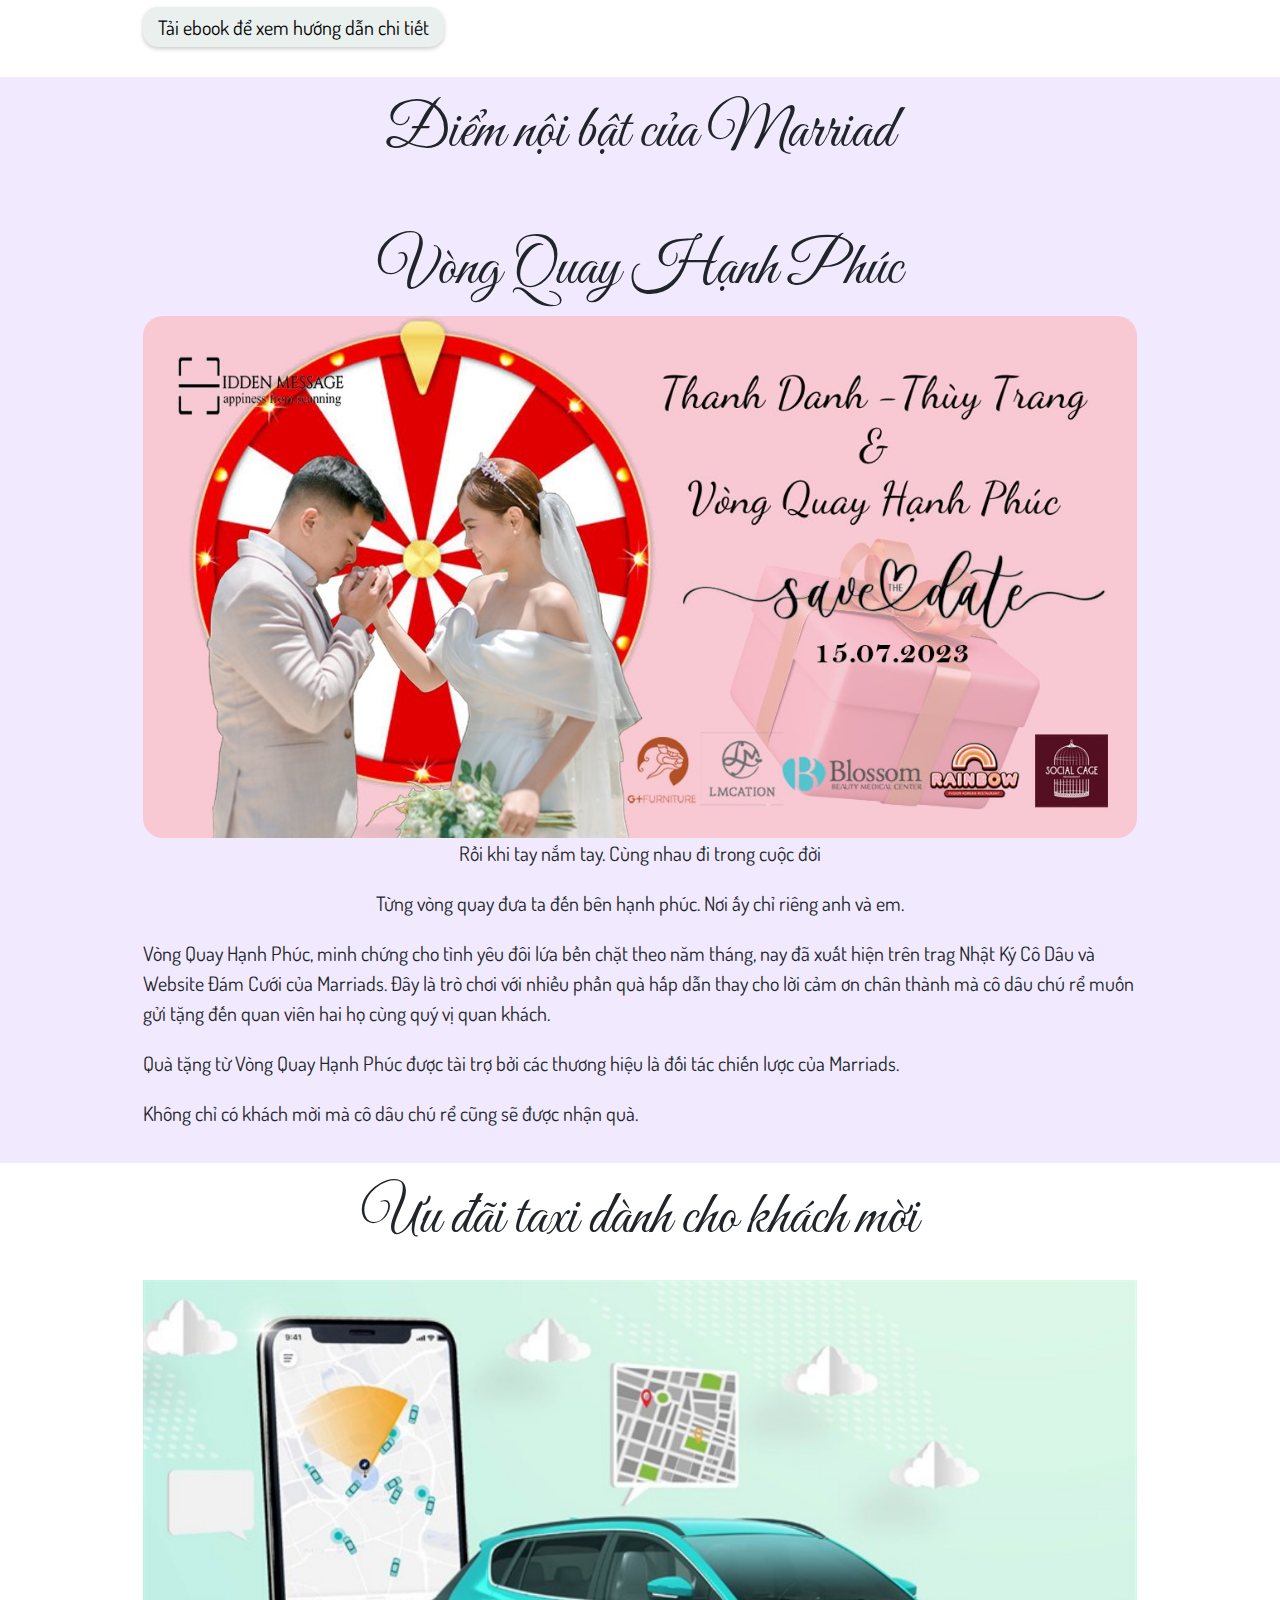
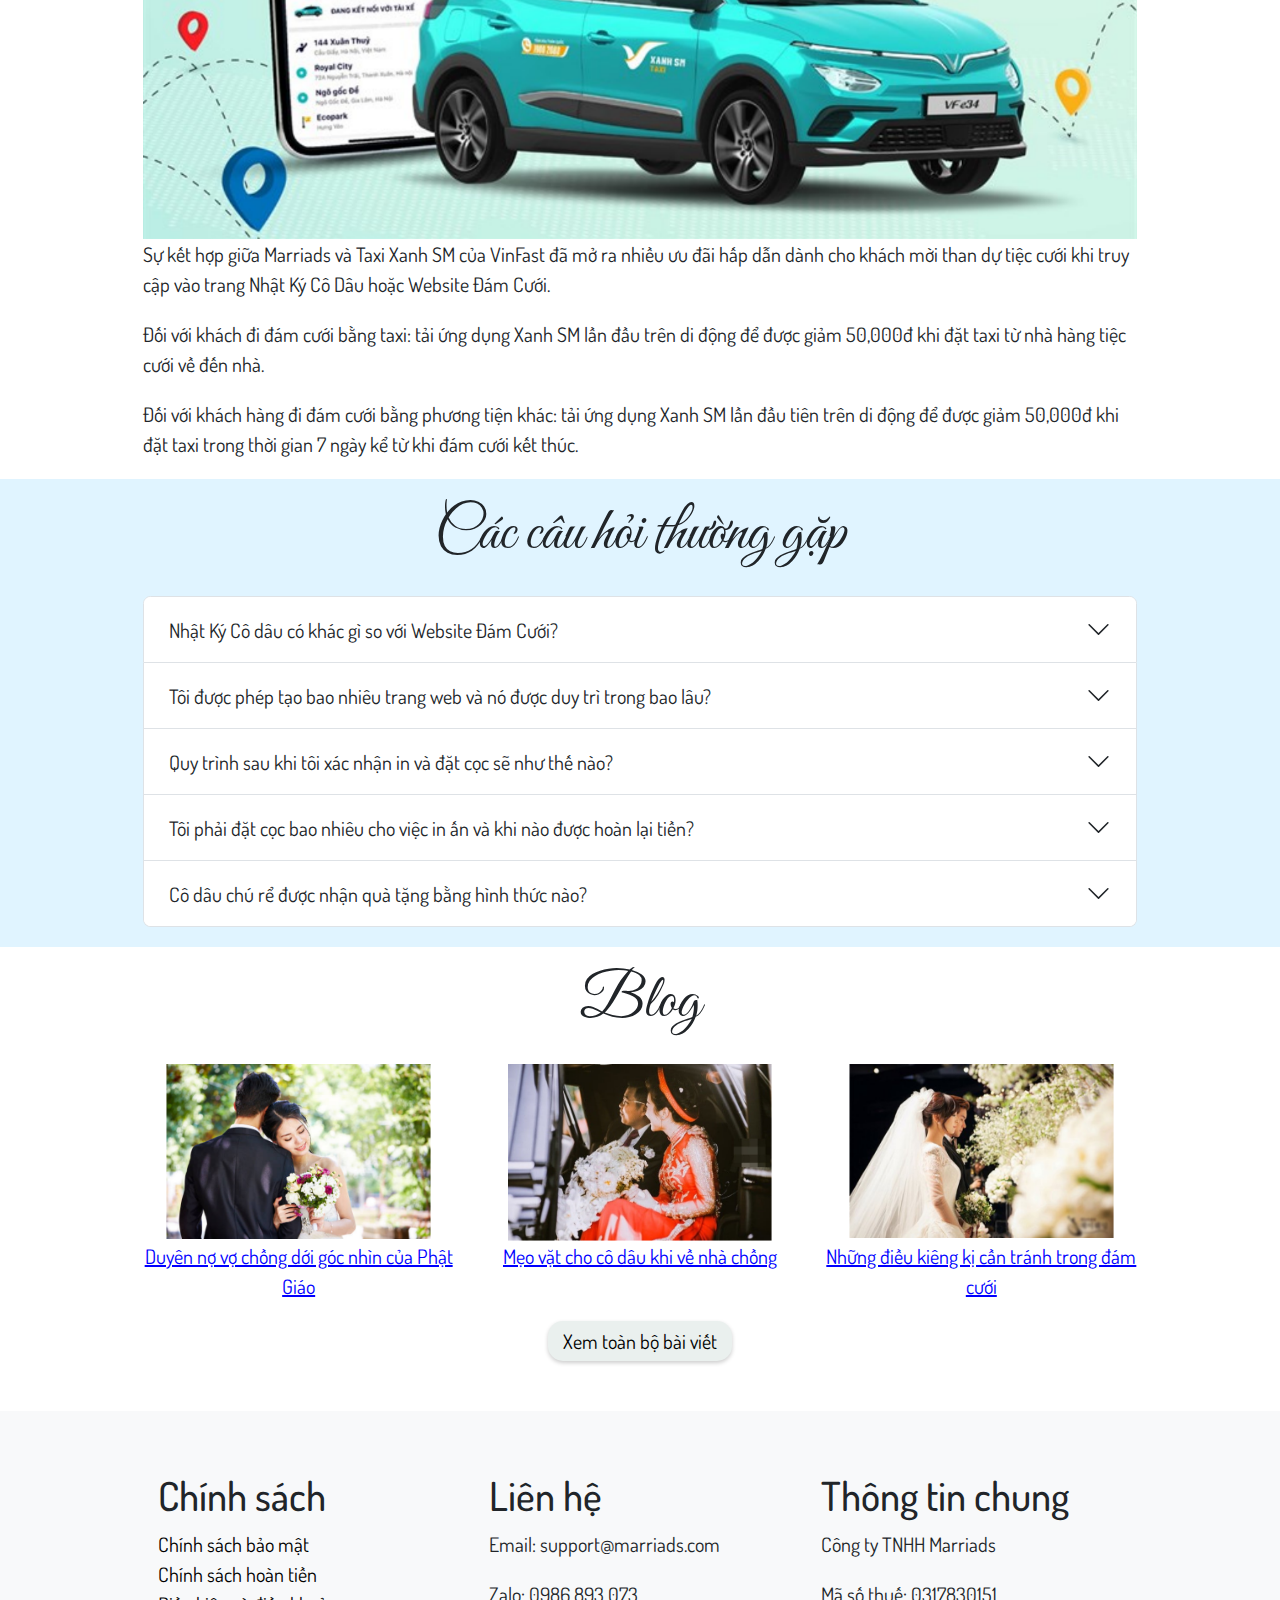
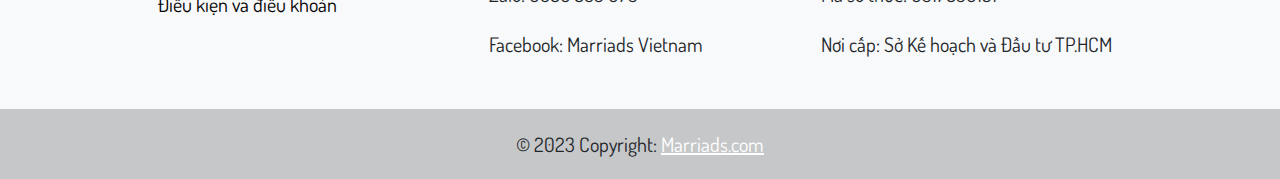
==== commit a2aa87bd: "config responsive phone & tablet" ====
--- a/page_1.html
+++ b/page_1.html
@@ -83,8 +83,7 @@
       </div>
     </nav>
     <!-- Header -->
-    <!-- Slider - Content -->
-
+    <!-- Silde -->
     <div
       id="carouselExampleAutoplaying"
       class="carousel slide"
@@ -131,16 +130,6 @@
         <span class="carousel-control-next-icon" aria-hidden="true"></span>
         <span class="visually-hidden">Next</span>
       </button>
-      <!-- <img
-        src="./img/wave_banner_top.png"
-        alt=""
-        class="img__wave-banner top"
-      /> -->
-      <!-- <img
-        src="./img/wave_banner_bottom.png"
-        alt=""
-        class="img__wave-banner bottom"
-      /> -->
 
       <!-- Wave Top -->
       <div class="custom-shape-divider-top-1699510463">
@@ -194,15 +183,19 @@
       </div>
       <!-- Wave Bottom -->
     </div>
-
-    <!-- Slider - Content -->
+    <!-- Slider -->
+
+    <!-- Effect & Floating Button -->
     <div class="snow"></div>
     <a
       href="https://www.facebook.com/marriadsvietnam/"
       class="material-icons floating-btn"
       target="_blank"
-      >facebook</a
     >
+      facebook</a
+    >
+    <!-- Effect & Floating Button -->
+
     <!-- Content -->
     <div class="content_nkcd about-us">
       <div class="container">
@@ -392,7 +385,9 @@
           Tải ebook để xem hướng dẫn chi tiết
         </button>
       </div>
-      <div class="content_nkcd diem-noi-bat">
+    </div>
+    <div class="content_nkcd diem-noi-bat">
+      <div class="container">
         <h2 class="title__content">Điểm nội bật của Marriad</h2>
         <h3 class="title__sub_content">Vòng Quay Hạnh Phúc</h3>
         <img
@@ -420,6 +415,8 @@
         </p>
         <p>Không chỉ có khách mời mà cô dâu chú rể cũng sẽ được nhận quà.</p>
       </div>
+    </div>
+    <div class="container">
       <div class="content_nkcd deal">
         <h2 class="title__content text-center">
           Ưu đãi taxi dành cho khách mời
--- a/css/custom.css
+++ b/css/custom.css
@@ -12,6 +12,9 @@
   font-size: 20px;
   font-family: "Dosis", sans-serif;
   /* box-sizing: border-box; */
+}
+.pb-2 {
+  padding-bottom: 0 !important;
 }
 
 .nav-link.header {
@@ -88,18 +91,6 @@
 
 /* Top */
 
-.img__wave-banner.bottom {
-  position: absolute;
-  width: 100%;
-  top: 85%;
-}
-
-.img__wave-banner.top {
-  position: absolute;
-  width: 100%;
-  top: -3%;
-}
-
 /* Wave */
 
 .btn.btn-primary {
@@ -119,7 +110,8 @@
   background-color: #87c4ff;
 }
 .content_nkcd.website-dam-cuoi {
-  height: 450px;
+  margin-top: 15px;
+  height: 420px;
   background-color: #ffeed9;
 }
 
@@ -134,6 +126,7 @@
 
 .content_nkcd.ebook {
   padding-top: 15px;
+  /* padding-bottom: 15px; */
 }
 
 .btn.btn-primary:hover {
@@ -169,6 +162,8 @@
   background-color: #fff;
   position: fixed;
 }
+
+/* Input text */
 
 .txt_input {
   position: relative;
@@ -211,18 +206,17 @@
   box-shadow: none;
 }
 
+/* Input text */
+
 .navbar-toggler.menubar:focus {
   box-shadow: none;
 }
 .container {
   max-width: 80% !important;
 }
-
-.content_nkcd.about-us {
-  /* background-image: url("../img/peakpx_1.jpg"); */
-  background-position: center right;
-  height: 500px;
-  object-fit: cover;
+.content_nkcd.diem-noi-bat {
+  background-color: #f1eaff;
+  padding-bottom: 15px;
 }
 
 /* Content */
@@ -371,6 +365,14 @@
   transform: translateX(450px);
 }
 
+.content_nkcd.step-by-step {
+  padding-bottom: 30px;
+}
+
+.content_nkcd.step-by-step > .title__content {
+  margin-top: 75px;
+}
+
 /* Content */
 
 /* Footer */
@@ -385,14 +387,24 @@
 
 /* Footer */
 
-/* Mobile View */
-
-@media (max-width: 768px) {
-  * {
-    font-size: 15px;
-  }
-  .container {
-    max-width: 90% !important;
+@media (max-width: 1024px) {
+  .content_nkcd.nhat-ky-co-dau {
+    height: 530px;
+  }
+
+  .content_nkcd.website-dam-cuoi {
+    margin-top: 15px;
+  }
+
+  .img__content.website-damcuoi {
+    transform: none;
+  }
+}
+
+@media (max-width: 973px) {
+  .nav-link.header {
+    border-right: none;
+    text-align: center;
   }
   .navbar-nav {
     background: rgb(248, 249, 250);
@@ -400,52 +412,30 @@
     border-bottom-left-radius: 15px;
     width: auto;
   }
-  .form-control.edit_text,
-  .txt_input {
-    width: 250px;
-  }
-
-  .title__content {
-    font-size: 2em;
-  }
-
-  .img__ebook {
-    display: none;
-  }
-
-  .nav-link.header {
-    text-decoration: none;
-    text-align: center;
-    border-right: none;
-  }
-
-  .box img {
-    width: 70%;
-  }
-
-  .content_nkcd.website-dam-cuoi {
-    height: 400px;
-  }
-
-  .img__content.website-damcuoi {
-    transform: none;
-  }
-
-  .navbar {
-    height: 120px;
-  }
+
   .navbar-brand img {
-    height: 90px;
-  }
-  .btn.btn-primary.submit-reg-acc {
-    margin-left: 100px;
-  }
-}
-
-@media (max-width: 973px) {
-  .nav-link.header {
-    border-right: none;
-    text-align: center;
+    width: 70;
+    height: auto;
+  }
+}
+
+/* Tablet */
+@media (max-width: 768px) {
+  * {
+    font-size: 15px;
+  }
+
+  .content_nkcd.nhat-ky-co-dau {
+    height: 360px;
+  }
+
+  .content_nkcd.ebook {
+    height: auto;
+    margin-bottom: 10px;
+  }
+
+  .container {
+    max-width: 90% !important;
   }
   .navbar-nav {
     background: rgb(248, 249, 250);
@@ -453,15 +443,114 @@
     border-bottom-left-radius: 15px;
     width: auto;
   }
-
+  .form-control.edit_text,
+  .txt_input {
+    width: 250px;
+  }
+
+  .title__content {
+    font-size: 2em;
+  }
+
+  .img__ebook {
+    display: none;
+  }
+
+  .nav-link.header {
+    text-decoration: none;
+    text-align: center;
+    border-right: none;
+  }
+
+  .box img {
+    width: 50%;
+    margin-bottom: 15px;
+  }
+
+  .content_nkcd.website-dam-cuoi {
+    height: 300px;
+  }
+
+  .img__content.website-damcuoi {
+    transform: none;
+  }
+
+  .navbar {
+    height: 120px;
+  }
   .navbar-brand img {
-    width: 70;
-    height: auto;
-  }
-}
-
-@media (max-width: 1024px) {
-  * {
-    font-size: 15px;
-  }
-}
+    height: 90px;
+  }
+  .btn.btn-primary.submit-reg-acc {
+    margin-left: 100px;
+  }
+
+  /* Wave Tablet View */
+  /* Top */
+  .custom-shape-divider-top-1699510463 {
+    position: absolute;
+    top: 0;
+    left: 0;
+    width: 100%;
+    overflow: hidden;
+    line-height: 0;
+  }
+
+  .custom-shape-divider-top-1699510463 svg {
+    position: relative;
+    display: block;
+    width: calc(100% + 1.1px);
+    height: 50px;
+  }
+
+  .custom-shape-divider-top-1699510463 .shape-fill {
+    fill: #ffffff;
+  }
+
+  /* Top */
+
+  /* Bottom */
+  .custom-shape-divider-bottom-1699510542 {
+    position: absolute;
+    bottom: 0;
+    left: 0;
+    width: 100%;
+    overflow: hidden;
+    line-height: 0;
+    transform: rotate(180deg);
+  }
+
+  .custom-shape-divider-bottom-1699510542 svg {
+    position: relative;
+    display: block;
+    width: calc(150% + 1.3px);
+    height: 35px;
+    transform: rotateY(180deg);
+  }
+
+  .custom-shape-divider-bottom-1699510542 .shape-fill {
+    fill: #ffffff;
+  }
+
+  /* Bottom */
+
+  /* Wave Tablet View */
+}
+
+@media only screen and (min-device-width: 320px) and (max-device-width: 480px) {
+  .content_nkcd.nhat-ky-co-dau {
+    height: 560px;
+  }
+  .content_nkcd.nhat-ky-co-dau .img__content {
+    max-width: 40% !important;
+    margin-left: 0;
+  }
+
+  .content_nkcd.website-dam-cuoi {
+    height: 450px;
+  }
+
+  .content_nkcd.website-dam-cuoi .img__content {
+    max-width: 40% !important;
+  }
+}
